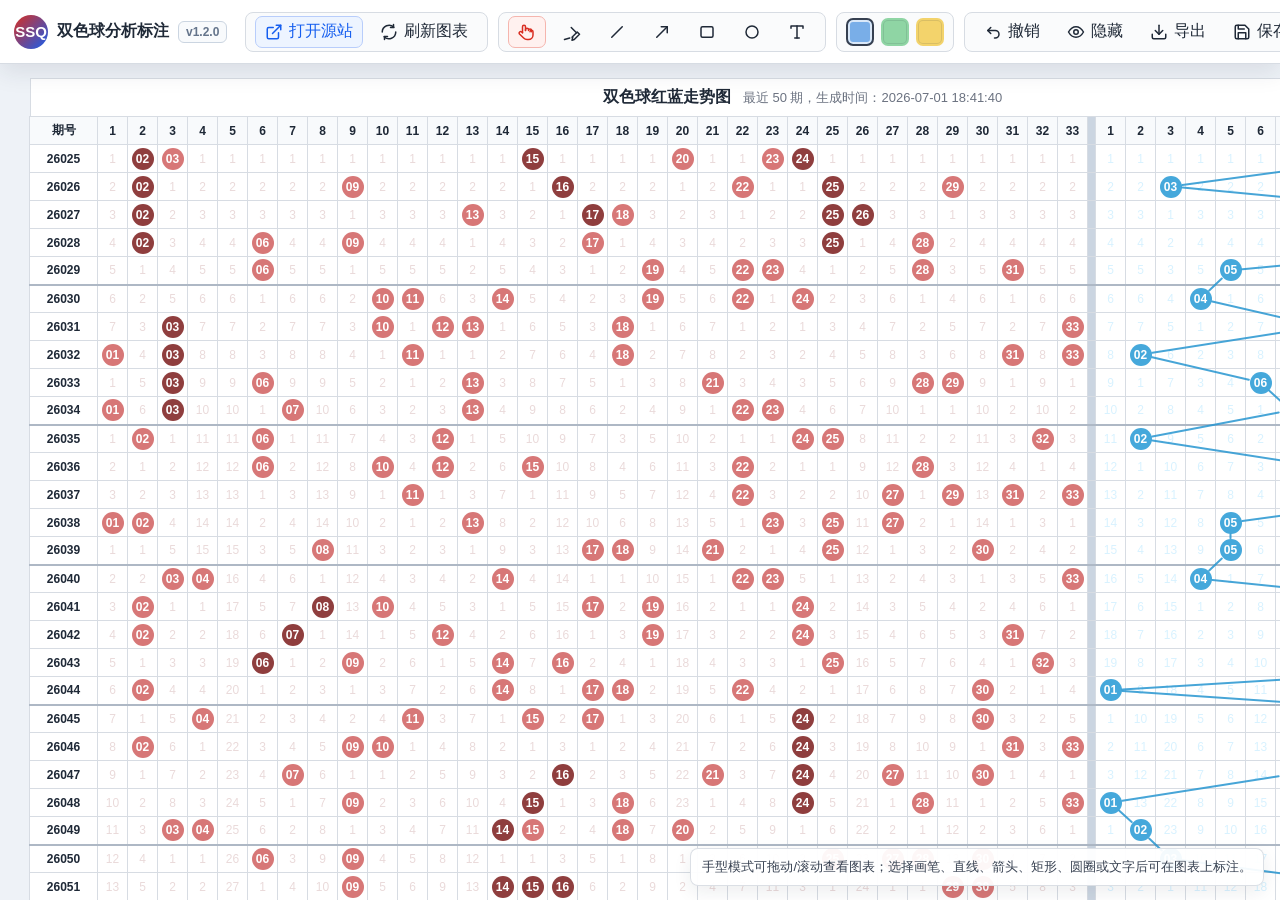
==== app/index.html @ daf2bec1 "fix: improve scrolling in windowed layout" ====
<!doctype html>
<html lang="zh-CN">
<head>
  <meta charset="utf-8">
  <meta name="viewport" content="width=device-width, initial-scale=1">
  <title>双色球分析标注 正式版 v1.2.0</title>
  <style>
    :root {
      --bg: #f5f6f8;
      --panel: #ffffff;
      --text: #1f2937;
      --muted: #6b7280;
      --line: #d7dce3;
      --active: #d92d20;
      --active-soft: #fff1ef;
      --blue: #155eef;
      --blue-soft: #edf4ff;
      --red-ball: #d77777;
      --blue-ball: #45a8db;
      --grid: #d7dce3;
      font-family: "Microsoft YaHei", "PingFang SC", Arial, sans-serif;
    }
    * { box-sizing: border-box; }
    html, body { height: 100%; margin: 0; background: var(--bg); color: var(--text); }
    body { overflow: hidden; }
    button, input { font: inherit; }
    .app { display: grid; grid-template-rows: auto 1fr; width: 100vw; height: 100%; min-width: 0; overflow: hidden; }
    .toolbar {
      display: flex; align-items: center; gap: 10px; min-height: 64px; padding: 10px 14px; overflow-x: auto; overflow-y: hidden;
      background: var(--panel); border-bottom: 1px solid var(--line); box-shadow: 0 8px 24px rgba(31,41,55,.1); z-index: 5;
    }
    .brand { display: flex; align-items: center; gap: 9px; margin-right: 8px; white-space: nowrap; font-weight: 700; }
    .brand-mark { display: inline-grid; place-items: center; width: 34px; height: 34px; color: #fff; background: linear-gradient(135deg,#d92d20,#155eef); border-radius: 50%; font-size: 15px; }
    .version-badge { display: inline-grid; place-items: center; height: 22px; padding: 0 7px; border: 1px solid #cbd5e1; border-radius: 6px; color: #64748b; background: #f8fafc; font-size: 12px; font-weight: 700; }
    .group { display: flex; align-items: center; gap: 7px; height: 40px; padding: 0 9px; border: 1px solid var(--line); border-radius: 8px; background: #fafbfc; }
    .tool-button, .action-button { display: inline-grid; grid-auto-flow: column; align-items: center; justify-content: center; gap: 6px; min-width: 38px; height: 32px; padding: 0 9px; border: 1px solid transparent; border-radius: 7px; background: transparent; color: var(--text); cursor: pointer; white-space: nowrap; text-decoration: none; }
    .tool-button:hover, .action-button:hover { border-color: #c5ccd6; background: #fff; }
    .tool-button.active { border-color: #f5b5ae; color: var(--active); background: var(--active-soft); }
    .primary-link { border-color: #b8cdfb; color: var(--blue); background: var(--blue-soft); }
    .icon { width: 18px; height: 18px; fill: none; stroke: currentColor; stroke-width: 2; stroke-linecap: round; stroke-linejoin: round; }
    .swatch-button { width: 28px; height: 28px; border: 2px solid transparent; border-radius: 7px; background: var(--swatch); cursor: pointer; box-shadow: inset 0 0 0 1px rgba(31,41,55,.12); }
    .swatch-button:hover { border-color: #c5ccd6; }
    .swatch-button.active { border-color: #374151; box-shadow: inset 0 0 0 2px rgba(255,255,255,.72); }

    .status { min-width: 150px; margin-left: auto; color: var(--muted); font-size: 13px; text-align: right; white-space: nowrap; }
    .latest-panel { display: flex; align-items: center; gap: 8px; min-width: 420px; height: 40px; padding: 0 10px; border: 1px solid var(--line); border-radius: 8px; background: #fff; white-space: nowrap; }
    .latest-label { color: var(--muted); font-size: 13px; }
    .issue { font-weight: 700; font-variant-numeric: tabular-nums; }
    .balls { display: inline-flex; align-items: center; gap: 4px; }
    .ball { display: inline-grid; place-items: center; width: 24px; height: 24px; border-radius: 50%; color: #fff; font-size: 12px; font-weight: 700; font-variant-numeric: tabular-nums; }
    .ball.red { background: var(--red-ball); }
    .ball.blue { background: var(--blue-ball); }
    .refresh-latest { width: 28px; height: 28px; padding: 0; }
    .workspace { position: relative; min-width: 0; min-height: 0; overflow: auto; background: #eef2f7; scrollbar-gutter: stable both-edges; }
    .chart-surface { position: relative; width: max-content; min-width: 100%; min-height: 100%; padding: 14px 14px 48vh; cursor: default; display: flex; flex-direction: column; align-items: center; user-select: none; }
    .chart-title { display: flex; align-items: center; justify-content: center; gap: 12px; height: 38px; width: 100%; max-width: 1546px; padding: 0 8px; background: #fff; border: 1px solid var(--grid); border-bottom: 0; font-weight: 700; }
    .chart-meta { color: var(--muted); font-size: 13px; font-weight: 400; }
    .chart-table { position: relative; z-index: 1; border-collapse: collapse; background: #fff; font-size: 12px; color: #1f2937; table-layout: fixed; margin: 0 auto; user-select: none; }
    .chart-table th, .chart-table td { width: 30px; min-width: 30px; height: 28px; border: 1px solid var(--grid); text-align: center; vertical-align: middle; font-variant-numeric: tabular-nums; }
    .chart-table th.issue-col, .chart-table td.issue-col { width: 68px; min-width: 68px; position: sticky; left: 14px; z-index: 2; background: #fff; font-weight: 700; }
    .chart-table thead th { position: sticky; top: 0; z-index: 3; background: #f8fafc; font-weight: 700; }
    .chart-table thead th.issue-col { z-index: 4; background: #f8fafc; }
    .sep { width: 8px !important; min-width: 8px !important; background: #cbd5e1 !important; padding: 0; }
    .miss { color: #eadada; }
    .chart-table tbody td:nth-child(n+36) .miss, .chart-table tbody td:nth-child(n+36) { color: #d8f2ff; }
    .hit { position: relative; z-index: 3; display: inline-grid; place-items: center; width: 22px; height: 22px; border-radius: 50%; color: #fff; font-weight: 700; border: 0; box-shadow: none; }
    .hit.red { background: var(--red-ball); }
    .hit.blue { background: var(--blue-ball); }
    .hit.red.hot-red { background: #8f3e3e; }
    .five-sep td { border-bottom: 2px solid #aeb8c5; }
    #chartHost { position: relative; }
    .trend-layer { position: absolute; left: 0; top: 0; z-index: 2; pointer-events: none; overflow: visible; }
    .trend-layer line { stroke: #2997d1; stroke-width: 2; stroke-linecap: round; opacity: .86; }
    .latest-row td { background: #fffdf2; }
    .latest-row td.issue-col { color: #b42318; background: #fff7ed; }
    .pick-row td { background: #fbfcff; }
    .pick-row td.issue-col { color: #2563eb; background: #eef4ff; }
    .pick-cell { color: #c5ccd6; cursor: pointer; }
    .pick-cell:hover { background: #eef4ff; }
    .pick-cell.pick-selected { color: #fff; }
    .canvas-layer { position: absolute; inset: 0 auto auto 0; width: 1px; height: 1px; touch-action: none; cursor: url("data:image/svg+xml,%3Csvg xmlns='http://www.w3.org/2000/svg' width='16' height='16' viewBox='0 0 16 16'%3E%3Cpath d='M8 3v10M3 8h10' stroke='%23374151' stroke-width='1'/%3E%3C/svg%3E") 8 8, crosshair; z-index: 4; }
    .canvas-layer.hand-mode { cursor: default; }
    .canvas-layer.select-mode { cursor: default; }
    .canvas-layer.hidden-layer { opacity: 0; pointer-events: none; }
    .text-box { position: absolute; z-index: 6; min-width: 120px; max-width: 360px; padding: 7px 9px; border: 1px solid #9ca3af; border-radius: 6px; outline: 2px solid rgba(21,94,239,.18); color: var(--text); background: rgba(255,255,255,.94); box-shadow: 0 6px 18px rgba(31,41,55,.18); resize: both; overflow: auto; }
    .hint { position: fixed; right: 16px; bottom: 14px; z-index: 8; max-width: 620px; padding: 9px 11px; color: #374151; background: rgba(255,255,255,.94); border: 1px solid rgba(215,220,227,.9); border-radius: 8px; font-size: 13px; box-shadow: 0 6px 18px rgba(31,41,55,.08); }
    .hidden-input { display: none; }
    @media (max-width: 1000px) { .status { margin-left: 0; text-align: left; } }
  </style>
</head>
<body>
  <main class="app">
    <section class="toolbar" aria-label="标注工具栏">
      <div class="brand"><span class="brand-mark">SSQ</span><span>双色球分析标注</span><span class="version-badge" id="versionBadge">v1.2.0</span></div>
      <div class="group" role="group" aria-label="图表来源">
        <a class="action-button primary-link" href="https://datachart.500.com/ssq/" target="_blank" rel="noopener" title="打开500彩票网双色球图表"><svg class="icon" viewBox="0 0 24 24"><path d="M18 13v6a2 2 0 0 1-2 2H5a2 2 0 0 1-2-2V8a2 2 0 0 1 2-2h6"></path><path d="M15 3h6v6"></path><path d="M10 14L21 3"></path></svg>打开源站</a>
        <button class="action-button" type="button" id="refreshChartButton" title="重新载入本地图表数据"><svg class="icon" viewBox="0 0 24 24"><path d="M21 12a9 9 0 0 1-15.5 6.2"></path><path d="M3 12A9 9 0 0 1 18.5 5.8"></path><path d="M18 2v4h-4"></path><path d="M6 22v-4h4"></path></svg>刷新图表</button>
      </div>
      <div class="group" role="group" aria-label="绘图工具">
        <button class="tool-button active" type="button" data-tool="hand" title="手型选择"><svg class="icon" viewBox="0 0 24 24"><path d="M18 11.5V10a2 2 0 0 0-4 0V9a2 2 0 0 0-4 0v1"></path><path d="M10 10V5a2 2 0 0 0-4 0v8"></path><path d="M6 13l-1.2-1.2a2 2 0 0 0-2.8 2.8l5.5 5.5A6.5 6.5 0 0 0 12.1 22H14a6 6 0 0 0 6-6v-4.5a2 2 0 0 0-4 0"></path></svg></button>
        <button class="tool-button" type="button" data-tool="pen" title="自由画线"><svg class="icon" viewBox="0 0 24 24"><path d="M12 19l7-7 3 3-7 7-3 1 1-4z"></path><path d="M18 13l-7-7"></path><path d="M2 22l7-2"></path></svg></button>
        <button class="tool-button" type="button" data-tool="line" title="直线"><svg class="icon" viewBox="0 0 24 24"><path d="M5 19L19 5"></path></svg></button>
        <button class="tool-button" type="button" data-tool="arrow" title="箭头"><svg class="icon" viewBox="0 0 24 24"><path d="M5 19L19 5"></path><path d="M11 5h8v8"></path></svg></button>
        <button class="tool-button" type="button" data-tool="rect" title="矩形"><svg class="icon" viewBox="0 0 24 24"><rect x="4" y="5" width="16" height="14" rx="2"></rect></svg></button>
        <button class="tool-button" type="button" data-tool="ellipse" title="圆圈"><svg class="icon" viewBox="0 0 24 24"><circle cx="12" cy="12" r="8"></circle></svg></button>
        <button class="tool-button" type="button" data-tool="text" title="文字"><svg class="icon" viewBox="0 0 24 24"><path d="M4 7V4h16v3"></path><path d="M9 20h6"></path><path d="M12 4v16"></path></svg></button>
      </div>
      <div class="group" role="group" aria-label="标注颜色">
        <button class="swatch-button active" type="button" data-color="#79aee8" style="--swatch:#79aee8" title="马卡龙蓝"></button>
        <button class="swatch-button" type="button" data-color="#8fd5a4" style="--swatch:#8fd5a4" title="马卡龙绿"></button>
        <button class="swatch-button" type="button" data-color="#f3d36b" style="--swatch:#f3d36b" title="马卡龙黄"></button>
      </div>
      <div class="group" role="group" aria-label="操作">
        <button class="action-button" type="button" id="undoButton" title="撤销"><svg class="icon" viewBox="0 0 24 24"><path d="M9 14l-4-4 4-4"></path><path d="M5 10h10a5 5 0 0 1 0 10h-1"></path></svg>撤销</button>
        <button class="action-button" type="button" id="toggleButton" title="隐藏或显示标注"><svg class="icon" viewBox="0 0 24 24"><path d="M2 12s4-7 10-7 10 7 10 7-4 7-10 7S2 12 2 12z"></path><circle cx="12" cy="12" r="3"></circle></svg><span id="toggleText">隐藏</span></button>
        <button class="action-button" type="button" id="exportButton" title="导出图表和标注PNG"><svg class="icon" viewBox="0 0 24 24"><path d="M21 15v4a2 2 0 0 1-2 2H5a2 2 0 0 1-2-2v-4"></path><path d="M7 10l5 5 5-5"></path><path d="M12 15V3"></path></svg>导出</button>
        <button class="action-button" type="button" id="saveRecordButton" title="保存标注记录文件到移动硬盘"><svg class="icon" viewBox="0 0 24 24"><path d="M19 21H5a2 2 0 0 1-2-2V5a2 2 0 0 1 2-2h11l5 5v11a2 2 0 0 1-2 2z"></path><path d="M17 21v-8H7v8"></path><path d="M7 3v5h8"></path></svg>保存记录</button>
        <button class="action-button" type="button" id="loadRecordButton" title="从记录文件恢复标注"><svg class="icon" viewBox="0 0 24 24"><path d="M21 15v4a2 2 0 0 1-2 2H5a2 2 0 0 1-2-2v-4"></path><path d="M17 8l-5-5-5 5"></path><path d="M12 3v12"></path></svg>导入记录</button>
        <button class="action-button" type="button" id="clearButton" title="清空所有标注"><svg class="icon" viewBox="0 0 24 24"><path d="M3 6h18"></path><path d="M8 6V4h8v2"></path><path d="M19 6l-1 14H6L5 6"></path><path d="M10 11v5"></path><path d="M14 11v5"></path></svg>清空</button>
      </div>
      <div class="latest-panel"><span class="latest-label">最新</span><span class="issue" id="latestIssue">加载中</span><span class="balls" id="latestBalls"></span><button class="action-button refresh-latest" type="button" id="refreshLatestButton" title="刷新顶部最新开奖"><svg class="icon" viewBox="0 0 24 24"><path d="M21 12a9 9 0 0 1-15.5 6.2"></path><path d="M3 12A9 9 0 0 1 18.5 5.8"></path><path d="M18 2v4h-4"></path><path d="M6 22v-4h4"></path></svg></button></div>
      <div class="status" id="statusText">自动保存已开启</div>
    </section>
    <section class="workspace" id="workspace">
      <div class="chart-surface" id="chartSurface">
        <div class="chart-title">双色球红蓝走势图 <span class="chart-meta" id="chartMeta"></span></div>
        <div id="chartHost"></div>
        <canvas class="canvas-layer hand-mode" id="drawCanvas" aria-label="标注绘图层"></canvas>
        <input class="hidden-input" id="recordInput" type="file" accept="application/json,.json">
      </div>
      <div class="hint" id="hintText">手型模式可拖动/滚动查看图表；选择画笔、直线、箭头、矩形、圆圈或文字后可在图表上标注。</div>
    </section>
  </main>
  <script src="../data/latest-ssq.js"></script>
  <script src="../data/chart-data.js"></script>
  <script>
    (() => {
      const APP_VERSION = "v1.2.0";
      const STORAGE_SCHEMA_VERSION = 7;
      const STORAGE_KEY = "ssq-analysis-portable-record";
      const OLD_KEYS = ["ssq-analysis-annotations-v1", "ssq-analysis-annotations-v5", "ssq-analysis-annotations-v4", "ssq-analysis-annotations-v3", "ssq-analysis-annotations-v2"];
      const MARKER_STYLE = Object.freeze({ width: 3, defaultColor: "#79aee8" });
      const REFRESH_ENDPOINT = "/api/refresh";
      const RECORD_ENDPOINT = "/api/records";
      const RECORD_FILE_NAME = "ssq-analysis-records.json";
      const workspace = document.getElementById("workspace");
      const chartSurface = document.getElementById("chartSurface");
      const chartHost = document.getElementById("chartHost");
      const chartMeta = document.getElementById("chartMeta");
      const canvas = document.getElementById("drawCanvas");
      const ctx = canvas.getContext("2d");
      const swatchButtons = Array.from(document.querySelectorAll(".swatch-button"));
      const versionBadge = document.getElementById("versionBadge");
      const statusText = document.getElementById("statusText");
      const toggleButton = document.getElementById("toggleButton");
      const toggleText = document.getElementById("toggleText");
      const clearButton = document.getElementById("clearButton");
      const undoButton = document.getElementById("undoButton");
      const exportButton = document.getElementById("exportButton");
      const refreshChartButton = document.getElementById("refreshChartButton");
      const latestIssue = document.getElementById("latestIssue");
      const latestBalls = document.getElementById("latestBalls");
      const refreshLatestButton = document.getElementById("refreshLatestButton");
      const toolButtons = Array.from(document.querySelectorAll(".tool-button"));
      let actions = [];
      let picks = { 1: { red: [], blue: [] }, 2: { red: [], blue: [] }, 3: { red: [], blue: [] } };
      let currentTool = "hand";
      let isDrawing = false;
      let startPoint = null;
      let currentPath = null;
      let previewPoint = null;
      let resizeTimer = 0;
      let saveTimer = 0;
      let annotationsVisible = true;
      let loadedCoordinateSpace = "chartHost";
      let loadedChartIssues = null;
      let selectedIndex = -1;
      let editMode = null;
      let editStartPoint = null;
      let editOriginalAction = null;
      let editOriginalBounds = null;
      let editHasMoved = false;
      let redMiss = Array(34).fill(0);
      let blueMiss = Array(17).fill(0);
      let strokeColor = swatchButtons.find((button) => button.classList.contains("active"))?.dataset.color || MARKER_STYLE.defaultColor;
      const getStyle = () => ({ color: strokeColor, width: MARKER_STYLE.width });
      const setStatus = (text) => { statusText.textContent = text; clearTimeout(statusText._timer); statusText._timer = setTimeout(() => { statusText.textContent = "自动保存已开启"; }, 1800); };
      const ballHtml = (number, color) => `<span class="ball ${color}">${String(number).padStart(2, "0")}</span>`;
      const currentChartIssues = () => (window.SSQ_CHART_DATA?.rows || []).map((row) => String(row.issue));
      const buildHotRedMap = (rows) => {
        const redRows = rows.map((row) => new Set(row.red.map(Number)));
        const hot = new Set();
        const markRun = (run) => { if (run.length >= 3) run.forEach(([rowIndex, number]) => hot.add(`${rowIndex}:${number}`)); };
        redRows.forEach((redSet, rowIndex) => {
          let run = [];
          for (let number = 1; number <= 33; number += 1) {
            if (redSet.has(number)) run.push([rowIndex, number]);
            else { markRun(run); run = []; }
          }
          markRun(run);
        });
        for (const step of [0, 1, -1]) {
          for (let rowIndex = 0; rowIndex < redRows.length; rowIndex += 1) {
            for (let number = 1; number <= 33; number += 1) {
              if (!redRows[rowIndex].has(number)) continue;
              const prevRow = rowIndex - 1;
              const prevNumber = number - step;
              if (prevRow >= 0 && prevNumber >= 1 && prevNumber <= 33 && redRows[prevRow].has(prevNumber)) continue;
              const run = [];
              let nextRow = rowIndex;
              let nextNumber = number;
              while (nextRow < redRows.length && nextNumber >= 1 && nextNumber <= 33 && redRows[nextRow].has(nextNumber)) {
                run.push([nextRow, nextNumber]);
                nextRow += 1;
                nextNumber += step;
              }
              markRun(run);
            }
          }
        }
        return hot;
      };

      const normalizeOfficialData = (items) => {
        const rows = [...items].sort((a, b) => Number(a.code) - Number(b.code)).map((item) => ({
          issue: String(item.code).slice(2),
          red: String(item.red || "").split(",").filter(Boolean).map(Number),
          blue: Number(item.blue)
        }));
        const latest = items[0];
        return {
          chart: {
            generatedAt: new Date().toLocaleString("zh-CN", { hour12: false }),
            source: "500彩票网",
            rows
          },
          latest: latest ? {
            issue: latest.code,
            date: latest.date,
            red: String(latest.red || "").split(",").filter(Boolean),
            blue: latest.blue ? [latest.blue] : [],
            source: "500彩票网",
            updatedAt: new Date().toLocaleString("zh-CN", { hour12: false })
          } : null
        };
      };
      const applyLotteryData = (payload) => {
        const previousIssueLayout = captureIssueLayout();
        if (payload?.chart?.rows?.length) window.SSQ_CHART_DATA = payload.chart;
        if (payload?.latest) window.SSQ_LATEST = payload.latest;
        renderChart();
        syncAnnotationsToIssueLayout(previousIssueLayout);
        resizeCanvas();
        drawAll();
      };
      const refreshLotteryData = async () => {
        const isLocalServer = location.protocol.startsWith("http") && /^(127\.0\.0\.1|localhost)$/i.test(location.hostname);
        if (!isLocalServer) {
          setStatus("请用打开双色球分析.cmd打开后再刷新数据");
          alert("浏览器安全限制不允许 file:// 页面直接刷新官方数据。请双击打开双色球分析.cmd启动本地刷新服务后，再点刷新图表。");
          return false;
        }
        setStatus("正在刷新500彩票网数据...");
        const response = await fetch(`${REFRESH_ENDPOINT}?t=${Date.now()}`, { cache: "no-store" });
        if (!response.ok) throw new Error(`刷新失败：HTTP ${response.status}`);
        const payload = await response.json();
        applyLotteryData(payload);
        setStatus(`已更新至 ${window.SSQ_LATEST?.issue || "最新"} 期`);
        return true;
      };
      const showLatest = () => {
        const latest = window.SSQ_LATEST || {};
        const rowLatest = window.SSQ_CHART_DATA?.rows?.at(-1);
        const issue = latest.issue || (rowLatest ? `20${rowLatest.issue}` : "暂无数据");
        const red = latest.red || rowLatest?.red || [];
        const blue = latest.blue || (rowLatest ? [rowLatest.blue] : []);
        latestIssue.textContent = `${issue}期`;
        latestBalls.innerHTML = red.map((n) => ballHtml(n, "red")).join("") + blue.map((n) => ballHtml(n, "blue")).join("");
      };
      const drawBlueTrendLines = () => {
        chartHost.querySelector(".trend-layer")?.remove();
        const hits = Array.from(chartHost.querySelectorAll(".trend-blue"));
        if (hits.length < 2) return;
        const hostRect = chartHost.getBoundingClientRect();
        const points = hits.map((hit) => {
          const rect = hit.getBoundingClientRect();
          return { x: rect.left - hostRect.left + rect.width / 2, y: rect.top - hostRect.top + rect.height / 2 };
        });
        const svg = document.createElementNS("http://www.w3.org/2000/svg", "svg");
        svg.classList.add("trend-layer");
        svg.setAttribute("width", chartHost.scrollWidth);
        svg.setAttribute("height", chartHost.scrollHeight);
        svg.setAttribute("viewBox", `0 0 ${chartHost.scrollWidth} ${chartHost.scrollHeight}`);
        const ballRadius = 12;
        for (let index = 1; index < points.length; index += 1) {
          const a = points[index - 1];
          const b = points[index];
          const dx = b.x - a.x;
          const dy = b.y - a.y;
          const length = Math.hypot(dx, dy) || 1;
          const ux = dx / length;
          const uy = dy / length;
          const line = document.createElementNS("http://www.w3.org/2000/svg", "line");
          line.setAttribute("x1", a.x + ux * ballRadius);
          line.setAttribute("y1", a.y + uy * ballRadius);
          line.setAttribute("x2", b.x - ux * ballRadius);
          line.setAttribute("y2", b.y - uy * ballRadius);
          svg.appendChild(line);
        }
        chartHost.appendChild(svg);
      };

      const captureIssueLayout = () => {
        const hostRect = chartHost.getBoundingClientRect();
        const rows = Array.from(chartHost.querySelectorAll(".chart-table tbody tr")).filter((row) => /^\d+$/.test(row.querySelector(".issue-col")?.textContent?.trim() || ""));
        const positions = new Map();
        let top = Infinity;
        let bottom = -Infinity;
        rows.forEach((row) => {
          const issue = row.querySelector(".issue-col").textContent.trim();
          const rect = row.getBoundingClientRect();
          const rowTop = rect.top - hostRect.top;
          const rowBottom = rect.bottom - hostRect.top;
          positions.set(issue, rowTop + rect.height / 2);
          top = Math.min(top, rowTop);
          bottom = Math.max(bottom, rowBottom);
        });
        return { positions, top, bottom };
      };
      const actionTouchesIssueArea = (action, layout) => {
        const bounds = actionBounds(action);
        if (!bounds || !Number.isFinite(layout.top) || !Number.isFinite(layout.bottom)) return false;
        return bounds.y <= layout.bottom + 2 && bounds.y + bounds.h >= layout.top - 2;
      };
      const syncAnnotationsToIssueLayout = (previousLayout) => {
        if (!previousLayout?.positions?.size || !actions.length) return;
        const nextLayout = captureIssueLayout();
        const deltas = [];
        previousLayout.positions.forEach((oldY, issue) => {
          if (nextLayout.positions.has(issue)) deltas.push(nextLayout.positions.get(issue) - oldY);
        });
        if (deltas.length < 3) return;
        deltas.sort((a, b) => a - b);
        const deltaY = deltas[Math.floor(deltas.length / 2)];
        if (Math.abs(deltaY) < 0.5) return;
        actions.forEach((action) => {
          if (actionTouchesIssueArea(action, previousLayout)) moveAction(action, 0, deltaY);
        });
        scheduleSave();
      };
      const layoutFromIssueList = (issues) => {
        const nextLayout = captureIssueLayout();
        if (!Array.isArray(issues) || !issues.length || !nextLayout.positions.size) return null;
        const rowHeight = (nextLayout.bottom - nextLayout.top) / nextLayout.positions.size;
        if (!Number.isFinite(rowHeight) || rowHeight <= 0) return null;
        const positions = new Map();
        issues.map(String).forEach((issue, index) => positions.set(issue, nextLayout.top + rowHeight * (index + 0.5)));
        return { positions, top: nextLayout.top, bottom: nextLayout.top + rowHeight * issues.length };
      };
      const syncLoadedAnnotationsToCurrentChart = () => {
        if (!loadedChartIssues?.length) return;
        syncAnnotationsToIssueLayout(layoutFromIssueList(loadedChartIssues));
        loadedChartIssues = currentChartIssues();
      };
      const renderChart = () => {
        const rows = window.SSQ_CHART_DATA?.rows || [];
        if (!rows.length) { chartHost.innerHTML = '<div style="padding:24px;background:#fff;border:1px solid #d7dce3">未找到本地图表数据，请运行“打开双色球分析.cmd”刷新。</div>'; return; }
        redMiss = Array(34).fill(0); blueMiss = Array(17).fill(0);
        const hotRedMap = buildHotRedMap(rows);
        chartMeta.textContent = `最近 ${rows.length} 期，生成时间：${window.SSQ_CHART_DATA.generatedAt || "未知"}`;
        let html = '<table class="chart-table"><thead><tr><th class="issue-col">期号</th>';
        for (let n = 1; n <= 33; n++) html += `<th>${n}</th>`;
        html += '<th class="sep"></th>';
        for (let n = 1; n <= 16; n++) html += `<th>${n}</th>`;
        html += '</tr></thead><tbody>';
        rows.forEach((row, index) => {
          const redSet = new Set(row.red.map(Number));
          const blueNumber = Number(row.blue);
          const rowClasses = [index === rows.length - 1 ? "latest-row" : "", (index + 1) % 5 === 0 ? "five-sep" : ""].filter(Boolean).join(" ");
          html += `<tr class="${rowClasses}"><td class="issue-col">${row.issue}</td>`;
          for (let n = 1; n <= 33; n++) {
            if (redSet.has(n)) { redMiss[n] = 0; html += `<td><span class="hit red ${hotRedMap.has(`${index}:${n}`) ? 'hot-red' : ''}">${String(n).padStart(2, "0")}</span></td>`; }
            else { redMiss[n] += 1; html += `<td class="miss">${redMiss[n]}</td>`; }
          }
          html += '<td class="sep"></td>';
          for (let n = 1; n <= 16; n++) {
            if (blueNumber === n) { blueMiss[n] = 0; html += `<td><span class="hit blue trend-blue">${String(n).padStart(2, "0")}</span></td>`; }
            else { blueMiss[n] += 1; html += `<td class="miss">${blueMiss[n]}</td>`; }
          }
          html += '</tr>';
        });
                for (let line = 1; line <= 3; line++) {
          html += `<tr class="pick-row"><td class="issue-col">预选${line}</td>`;
          for (let n = 1; n <= 33; n++) {
            const selected = picks[line].red.includes(n);
            html += `<td class="pick-cell ${selected ? 'pick-selected' : ''}" data-pick-line="${line}" data-pick-color="red" data-pick-number="${n}">${selected ? `<span class="hit red">${String(n).padStart(2, "0")}</span>` : n}</td>`;
          }
          html += '<td class="sep"></td>';
          for (let n = 1; n <= 16; n++) {
            const selected = picks[line].blue.includes(n);
            html += `<td class="pick-cell ${selected ? 'pick-selected' : ''}" data-pick-line="${line}" data-pick-color="blue" data-pick-number="${n}">${selected ? `<span class="hit blue">${String(n).padStart(2, "0")}</span>` : n}</td>`;
          }
          html += '</tr>';
        }
        html += '</tbody></table>';
        chartHost.innerHTML = html;
        showLatest();
        setTimeout(() => { resizeCanvas(); drawBlueTrendLines(); }, 60);
      };
      const chartOffset = () => { const surfaceRect = chartSurface.getBoundingClientRect(); const hostRect = chartHost.getBoundingClientRect(); return { x: hostRect.left - surfaceRect.left, y: hostRect.top - surfaceRect.top }; };
      const getPoint = (event) => { const rect = chartHost.getBoundingClientRect(); return { x: event.clientX - rect.left, y: event.clientY - rect.top }; };
      const toSurfacePoint = (point) => { const offset = chartOffset(); return { x: point.x + offset.x, y: point.y + offset.y }; };
      const resizeCanvas = () => {
        const offset = chartOffset();
        const rect = chartHost.getBoundingClientRect();
        const width = Math.max(chartHost.scrollWidth, rect.width);
        const height = Math.max(chartHost.scrollHeight, rect.height);
        const ratio = window.devicePixelRatio || 1;
        canvas.style.left = `${offset.x}px`;
        canvas.style.top = `${offset.y}px`;
        canvas.style.width = `${width}px`;
        canvas.style.height = `${height}px`;
        canvas.width = Math.max(1, Math.floor(width * ratio));
        canvas.height = Math.max(1, Math.floor(height * ratio));
        ctx.setTransform(ratio, 0, 0, ratio, 0, 0);
        drawAll();
      };
      const scheduleResize = () => { cancelAnimationFrame(resizeTimer); resizeTimer = requestAnimationFrame(() => { resizeCanvas(); drawBlueTrendLines(); }); };
      const cloneAction = (action) => JSON.parse(JSON.stringify(action));
      const normalizeBounds = (bounds) => ({ x: Math.min(bounds.x, bounds.x + bounds.w), y: Math.min(bounds.y, bounds.y + bounds.h), w: Math.abs(bounds.w), h: Math.abs(bounds.h) });
      const pointsBounds = (points) => {
        const xs = points.map((point) => point.x);
        const ys = points.map((point) => point.y);
        return { x: Math.min(...xs), y: Math.min(...ys), w: Math.max(...xs) - Math.min(...xs), h: Math.max(...ys) - Math.min(...ys) };
      };
      const actionBounds = (action) => {
        if (!action) return null;
        if (action.type === "pen") return pointsBounds(action.points || []);
        if (action.type === "line" || action.type === "arrow" || action.type === "rect" || action.type === "ellipse") return normalizeBounds({ x: action.start.x, y: action.start.y, w: action.end.x - action.start.x, h: action.end.y - action.start.y });
        if (action.type === "text") {
          const fontSize = Math.max(14, action.width * 4);
          const lines = String(action.text || "").split("\n");
          const maxChars = Math.max(1, ...lines.map((line) => line.length));
          return { x: action.x, y: action.y, w: Math.max(80, maxChars * fontSize * 0.62), h: Math.max(24, lines.length * Math.max(18, action.width * 5)) };
        }
        return null;
      };
      const moveAction = (action, dx, dy) => {
        if (action.type === "pen") action.points.forEach((point) => { point.x += dx; point.y += dy; });
        if (action.start) { action.start.x += dx; action.start.y += dy; }
        if (action.end) { action.end.x += dx; action.end.y += dy; }
        if (action.type === "text") { action.x += dx; action.y += dy; }
      };
      const scalePoint = (point, from, to) => ({
        x: to.x + ((point.x - from.x) / Math.max(1, from.w)) * Math.max(1, to.w),
        y: to.y + ((point.y - from.y) / Math.max(1, from.h)) * Math.max(1, to.h)
      });
      const scaleAction = (action, fromBounds, toBounds) => {
        const from = normalizeBounds(fromBounds);
        const to = normalizeBounds(toBounds);
        if (action.type === "pen") action.points = action.points.map((point) => scalePoint(point, from, to));
        if (action.start) action.start = scalePoint(action.start, from, to);
        if (action.end) action.end = scalePoint(action.end, from, to);
        if (action.type === "text") {
          const next = scalePoint({ x: action.x, y: action.y }, from, to);
          action.x = next.x; action.y = next.y;
          action.width = Math.max(1, action.width * Math.max(to.w / Math.max(1, from.w), to.h / Math.max(1, from.h)));
        }
      };
      const pointInBounds = (point, bounds, pad = 6) => point.x >= bounds.x - pad && point.x <= bounds.x + bounds.w + pad && point.y >= bounds.y - pad && point.y <= bounds.y + bounds.h + pad;
      const hitActionIndex = (point) => {
        for (let index = actions.length - 1; index >= 0; index -= 1) {
          const bounds = actionBounds(actions[index]);
          if (bounds && pointInBounds(point, bounds, 8)) return index;
        }
        return -1;
      };
      const selectionHandle = (point, bounds) => {
        const size = 8;
        const handles = {
          nw: { x: bounds.x, y: bounds.y },
          ne: { x: bounds.x + bounds.w, y: bounds.y },
          sw: { x: bounds.x, y: bounds.y + bounds.h },
          se: { x: bounds.x + bounds.w, y: bounds.y + bounds.h }
        };
        for (const [name, handle] of Object.entries(handles)) {
          if (Math.abs(point.x - handle.x) <= size && Math.abs(point.y - handle.y) <= size) return name;
        }
        return null;
      };
      const boundsFromHandle = (bounds, handle, point) => {
        const next = { ...bounds };
        if (handle.includes("n")) { next.h = bounds.y + bounds.h - point.y; next.y = point.y; }
        if (handle.includes("s")) next.h = point.y - bounds.y;
        if (handle.includes("w")) { next.w = bounds.x + bounds.w - point.x; next.x = point.x; }
        if (handle.includes("e")) next.w = point.x - bounds.x;
        return normalizeBounds(next);
      };
      const drawSelection = () => {
        const action = actions[selectedIndex];
        const bounds = actionBounds(action);
        if (!bounds) return;
        ctx.save();
        ctx.setLineDash([6, 4]);
        ctx.lineWidth = 1.5;
        ctx.strokeStyle = "#155eef";
        ctx.strokeRect(bounds.x, bounds.y, Math.max(1, bounds.w), Math.max(1, bounds.h));
        ctx.setLineDash([]);
        ctx.fillStyle = "#ffffff";
        ctx.strokeStyle = "#155eef";
        [[bounds.x, bounds.y], [bounds.x + bounds.w, bounds.y], [bounds.x, bounds.y + bounds.h], [bounds.x + bounds.w, bounds.y + bounds.h]].forEach(([x, y]) => {
          ctx.beginPath(); ctx.rect(x - 4, y - 4, 8, 8); ctx.fill(); ctx.stroke();
        });
        ctx.restore();
      };
      const drawLine = (context, start, end) => { context.beginPath(); context.moveTo(start.x, start.y); context.lineTo(end.x, end.y); context.stroke(); };
      const drawArrowHead = (context, start, end, width) => { const angle = Math.atan2(end.y - start.y, end.x - start.x); const size = Math.max(12, width * 4); context.beginPath(); context.moveTo(end.x, end.y); context.lineTo(end.x - size * Math.cos(angle - Math.PI / 6), end.y - size * Math.sin(angle - Math.PI / 6)); context.lineTo(end.x - size * Math.cos(angle + Math.PI / 6), end.y - size * Math.sin(angle + Math.PI / 6)); context.closePath(); context.fill(); };
      const snapLinePoint = (start, point) => {
        const dx = point.x - start.x;
        const dy = point.y - start.y;
        const length = Math.hypot(dx, dy);
        if (!length) return point;
        const angle = Math.atan2(dy, dx);
        const snappedAngle = Math.round(angle / (Math.PI / 4)) * (Math.PI / 4);
        return { x: start.x + Math.cos(snappedAngle) * length, y: start.y + Math.sin(snappedAngle) * length };
      };
      const drawingPoint = (point, event) => (event.shiftKey && (currentTool === "line" || currentTool === "arrow") && startPoint ? snapLinePoint(startPoint, point) : point);
      const rectFromPoints = (start, end) => ({ x: Math.min(start.x, end.x), y: Math.min(start.y, end.y), w: Math.abs(end.x - start.x), h: Math.abs(end.y - start.y) });
      const drawAction = (action, context = ctx) => {
        context.save(); context.lineWidth = action.width; context.strokeStyle = action.color; context.fillStyle = action.color; context.lineCap = "round"; context.lineJoin = "round";
        if (action.type === "pen") { const points = action.points || []; if (points.length === 1) { context.beginPath(); context.arc(points[0].x, points[0].y, action.width / 2, 0, Math.PI * 2); context.fill(); } else if (points.length > 1) { context.beginPath(); context.moveTo(points[0].x, points[0].y); for (let i = 1; i < points.length; i++) context.lineTo(points[i].x, points[i].y); context.stroke(); } }
        if (action.type === "line" || action.type === "arrow") { drawLine(context, action.start, action.end); if (action.type === "arrow") drawArrowHead(context, action.start, action.end, action.width); }
        if (action.type === "rect") { const rect = rectFromPoints(action.start, action.end); context.strokeRect(rect.x, rect.y, rect.w, rect.h); }
        if (action.type === "ellipse") { const rect = rectFromPoints(action.start, action.end); context.beginPath(); context.ellipse(rect.x + rect.w / 2, rect.y + rect.h / 2, Math.abs(rect.w / 2), Math.abs(rect.h / 2), 0, 0, Math.PI * 2); context.stroke(); }
        if (action.type === "text") { context.font = `${Math.max(14, action.width * 4)}px "Microsoft YaHei", Arial, sans-serif`; context.textBaseline = "top"; String(action.text || "").split("\n").forEach((line, i) => context.fillText(line, action.x, action.y + i * Math.max(18, action.width * 5))); }
        context.restore();
      };
      const drawPreview = () => { if (!isDrawing || !startPoint || !previewPoint || currentTool === "pen" || currentTool === "text") return; drawAction({ type: currentTool, start: startPoint, end: previewPoint, ...getStyle() }); };
      const drawAll = () => {
        ctx.clearRect(0, 0, canvas.width, canvas.height);
        actions.forEach((action) => drawAction(action));
        if (currentPath) drawAction(currentPath);
        drawPreview();
        drawSelection();
      };
      const isLocalServer = () => location.protocol.startsWith("http") && /^(127\.0\.0\.1|localhost)$/i.test(location.hostname);
      const buildRecordPayload = () => ({
        appVersion: APP_VERSION,
        version: STORAGE_SCHEMA_VERSION,
        coordinateSpace: "chartHost",
        savedAt: new Date().toISOString(),
        chartIssues: currentChartIssues(),
        actions,
        picks
      });
      const persistPortableRecord = async (payload) => {
        if (!isLocalServer()) return false;
        try {
          const response = await fetch(RECORD_ENDPOINT, {
            method: "POST",
            headers: { "Content-Type": "application/json" },
            body: JSON.stringify(payload)
          });
          return response.ok;
        } catch (error) {
          console.warn("portable record save failed", error);
          return false;
        }
      };
      const save = async () => {
        const payload = buildRecordPayload();
        localStorage.setItem(STORAGE_KEY, JSON.stringify(payload));
        const portableSaved = await persistPortableRecord(payload);
        setStatus(isLocalServer() && !portableSaved ? "已保存到浏览器，移动硬盘记录写入失败" : "已自动保存");
      };
      const scheduleSave = () => { clearTimeout(saveTimer); saveTimer = setTimeout(save, 180); };
      const applyRecordPayload = (payload) => {
        if (Array.isArray(payload.actions)) actions = payload.actions;
        if (payload.picks) picks = { ...picks, ...payload.picks };
        loadedCoordinateSpace = payload.coordinateSpace || "surface";
        loadedChartIssues = Array.isArray(payload.chartIssues) ? payload.chartIssues.map(String) : null;
      };
      const parseRecordPayload = (raw) => {
        if (!raw) return null;
        try { return JSON.parse(raw); } catch { return null; }
      };
      const hasRecordContent = (payload) => {
        const hasActions = Array.isArray(payload?.actions) && payload.actions.length > 0;
        const hasPicks = Object.values(payload?.picks || {}).some((group) => ["red", "blue"].some((color) => Array.isArray(group?.[color]) && group[color].length > 0));
        return hasActions || hasPicks;
      };
      const recordTime = (payload) => {
        const time = payload?.savedAt ? Date.parse(payload.savedAt) : 0;
        return Number.isFinite(time) ? time : 0;
      };
      const chooseRecordPayload = (portable, local) => {
        if (hasRecordContent(portable) && !hasRecordContent(local)) return portable;
        if (hasRecordContent(local) && !hasRecordContent(portable)) return local;
        if (portable && local) return recordTime(local) > recordTime(portable) ? local : portable;
        return portable || local || null;
      };
      const readLocalRecordPayload = () => {
        let raw = localStorage.getItem(STORAGE_KEY);
        for (const key of OLD_KEYS) if (!raw) raw = localStorage.getItem(key);
        return parseRecordPayload(raw);
      };
      const fetchPortableRecordPayload = async () => {
        if (!isLocalServer()) return null;
        try {
          const response = await fetch(`${RECORD_ENDPOINT}?t=${Date.now()}`, { cache: "no-store" });
          if (!response.ok) return null;
          return parseRecordPayload(await response.text());
        } catch (error) {
          console.warn("portable record load failed", error);
          return null;
        }
      };
      const load = async () => {
        try {
          const payload = chooseRecordPayload(await fetchPortableRecordPayload(), readLocalRecordPayload());
          if (!payload) return;
          applyRecordPayload(payload);
        } catch (error) {
          console.warn(error);
          actions = [];
        }
      };
      const migrateLoadedCoordinates = () => {
        if (loadedCoordinateSpace === "chartHost") return;
        const offset = chartOffset();
        actions.forEach((action) => moveAction(action, -offset.x, -offset.y));
        loadedCoordinateSpace = "chartHost";
        scheduleSave();
      };
      const undoLastAction = () => { if (!actions.length) return setStatus("没有可撤销的标注"); actions.pop(); drawAll(); scheduleSave(); setStatus("已撤销"); };
      const commitAction = (action) => { actions.push(action); currentPath = null; previewPoint = null; isDrawing = false; drawAll(); scheduleSave(); };
      const beginText = (point) => {
        const box = document.createElement("textarea");
        const style = getStyle();
        const surfacePoint = toSurfacePoint(point);
        let finished = false;
        box.className = "text-box";
        box.placeholder = "输入标注文字";
        box.style.left = `${surfacePoint.x}px`;
        box.style.top = `${surfacePoint.y}px`;
        box.style.color = style.color;
        box.style.fontSize = `${Math.max(14, style.width * 4)}px`;
        chartSurface.appendChild(box);
        box.focus();
        const finish = () => {
          if (finished) return;
          finished = true;
          const text = box.value.trim();
          box.remove();
          if (text) commitAction({ type: "text", x: point.x, y: point.y, text, ...style });
        };
        box.addEventListener("keydown", (event) => {
          if (event.key === "Enter" && (event.ctrlKey || event.metaKey)) { event.preventDefault(); finish(); }
          if (event.key === "Escape") { event.preventDefault(); finished = true; box.remove(); }
        });
        box.addEventListener("blur", finish, { once: true });
      };
      const selectAnnotationAtPoint = (point) => {
        const hitIndex = hitActionIndex(point);
        if (hitIndex < 0) return false;
        selectedIndex = hitIndex;
        editMode = null;
        drawAll();
        setStatus("已选中标注，可拖动移动或拖四角缩放");
        return true;
      };
      const beginEditAtPoint = (point) => {
        const selectedBounds = actionBounds(actions[selectedIndex]);
        if (!selectedBounds) return false;
        const handle = selectionHandle(point, selectedBounds);
        if (handle) {
          editMode = `resize:${handle}`;
          editStartPoint = point;
          editOriginalAction = cloneAction(actions[selectedIndex]);
          editOriginalBounds = selectedBounds;
          editHasMoved = false;
          return true;
        }
        if (!pointInBounds(point, selectedBounds, 8)) return false;
        editMode = "move";
        editStartPoint = point;
        editOriginalAction = cloneAction(actions[selectedIndex]);
        editOriginalBounds = selectedBounds;
        editHasMoved = false;
        return true;
      };
      const onPointerDown = (event) => {
        if (event.detail > 1) { event.preventDefault(); return; }
        const point = getPoint(event);
        if (annotationsVisible && beginEditAtPoint(point)) {
          event.preventDefault();
          canvas.setPointerCapture(event.pointerId);
          return;
        }
        const pickCell = elementBelowCanvas(event)?.closest?.("[data-pick-line]");
        if (pickCell) { togglePickCell(pickCell); return; }
        if (selectedIndex >= 0) {
          selectedIndex = -1;
          editMode = null;
          drawAll();
          setStatus("已取消选中");
          return;
        }
        if (!annotationsVisible || currentTool === "hand") return;
        event.preventDefault();
        canvas.setPointerCapture(event.pointerId);
        if (currentTool === "text") { beginText(point); return; }
        isDrawing = true;
        startPoint = point;
        previewPoint = point;
        if (currentTool === "pen") currentPath = { type: "pen", points: [point], ...getStyle() };
        drawAll();
      };
      const onPointerMove = (event) => {
        if (isDrawing || editMode) event.preventDefault();
        const point = getPoint(event);
        if (editMode && selectedIndex >= 0) {
          const dx = point.x - editStartPoint.x;
          const dy = point.y - editStartPoint.y;
          if (!editHasMoved && Math.hypot(dx, dy) < 4) return;
          editHasMoved = true;
          actions[selectedIndex] = cloneAction(editOriginalAction);
          if (editMode === "move") moveAction(actions[selectedIndex], dx, dy);
          if (editMode.startsWith("resize:")) scaleAction(actions[selectedIndex], editOriginalBounds, boundsFromHandle(editOriginalBounds, editMode.split(":")[1], point));
          drawAll();
          return;
        }
        if (!isDrawing) return;
        previewPoint = drawingPoint(point, event);
        if (currentTool === "pen" && currentPath) currentPath.points.push(point);
        drawAll();
      };
      const onPointerUp = (event) => {
        if (editMode) {
          editMode = null;
          editStartPoint = null;
          editOriginalAction = null;
          editOriginalBounds = null;
          editHasMoved = false;
          scheduleSave();
          return;
        }
        if (!isDrawing) return;
        const point = drawingPoint(getPoint(event), event);
        if (currentTool === "pen" && currentPath) { commitAction(currentPath); return; }
        const dx = Math.abs(point.x - startPoint.x), dy = Math.abs(point.y - startPoint.y);
        if (dx < 3 && dy < 3) { currentPath = null; previewPoint = null; isDrawing = false; drawAll(); return; }
        commitAction({ type: currentTool, start: startPoint, end: point, ...getStyle() });
      };
      const setPickCellDisplay = (cell, selected) => {
        const number = Number(cell.dataset.pickNumber);
        const color = cell.dataset.pickColor;
        cell.classList.toggle("pick-selected", selected);
        cell.innerHTML = selected ? `<span class="hit ${color}">${String(number).padStart(2, "0")}</span>` : number;
      };
      const togglePickCell = (cell) => {
        const line = Number(cell.dataset.pickLine);
        const color = cell.dataset.pickColor;
        const number = Number(cell.dataset.pickNumber);
        const list = picks[line][color];
        const index = list.indexOf(number);
        const selected = index < 0;
        if (selected) list.push(number);
        else list.splice(index, 1);
        list.sort((a, b) => a - b);
        setPickCellDisplay(cell, selected);
        scheduleSave();
        setStatus(`预选${line}已更新`);
      };
      const restoreRecordPayload = (payload) => {
        applyRecordPayload(payload);
        renderChart();
        migrateLoadedCoordinates();
        syncLoadedAnnotationsToCurrentChart();
        resizeCanvas();
        drawAll();
        save();
        setStatus("已导入记录文件");
      };
      const saveRecordFile = async () => {
        const json = JSON.stringify(buildRecordPayload(), null, 2);
        if (window.showSaveFilePicker) {
          try {
            const handle = await window.showSaveFilePicker({
              suggestedName: RECORD_FILE_NAME,
              types: [{ description: "双色球标注记录", accept: { "application/json": [".json"] } }]
            });
            const writable = await handle.createWritable();
            await writable.write(json);
            await writable.close();
            setStatus("记录文件已保存");
            return;
          } catch (error) {
            if (error?.name === "AbortError") return setStatus("已取消保存记录");
            console.warn(error);
          }
        }
        const link = document.createElement("a");
        link.download = RECORD_FILE_NAME;
        link.href = URL.createObjectURL(new Blob([json], { type: "application/json" }));
        link.click();
        URL.revokeObjectURL(link.href);
        setStatus("记录文件已下载");
      };
      const readRecordFile = (file) => {
        if (!file) return;
        const reader = new FileReader();
        reader.addEventListener("load", () => {
          try { restoreRecordPayload(JSON.parse(String(reader.result || "{}"))); }
          catch (error) { console.warn(error); setStatus("记录文件格式不正确"); }
        });
        reader.readAsText(file, "utf-8");
      };
      const openRecordFile = async () => {
        if (window.showOpenFilePicker) {
          try {
            const [handle] = await window.showOpenFilePicker({
              multiple: false,
              types: [{ description: "双色球标注记录", accept: { "application/json": [".json"] } }]
            });
            readRecordFile(await handle.getFile());
            return;
          } catch (error) {
            if (error?.name === "AbortError") return setStatus("已取消导入记录");
            console.warn(error);
          }
        }
        recordInput.click();
      };
      const elementBelowCanvas = (event) => {
        const previous = canvas.style.pointerEvents;
        canvas.style.pointerEvents = "none";
        const element = document.elementFromPoint(event.clientX, event.clientY);
        canvas.style.pointerEvents = previous;
        return element;
      };
      const selectTool = (button) => {
        currentTool = button.dataset.tool;
        selectedIndex = -1;
        editMode = null;
        canvas.classList.toggle("hand-mode", currentTool === "hand");
        canvas.classList.remove("select-mode");
        toolButtons.forEach((item) => item.classList.toggle("active", item === button));
        setStatus(`当前工具：${button.title}`);
      };
      const selectAnnotation = (event) => {
        event.preventDefault();
        event.stopPropagation();
        if (!annotationsVisible) return;
        if (!selectAnnotationAtPoint(getPoint(event))) {
          selectedIndex = -1;
          editMode = null;
          drawAll();
          setStatus("已取消选中");
        }
      };
      const handleShortcut = (event) => {
        const isEditable = ["INPUT", "TEXTAREA"].includes(event.target.tagName);
        if (!isEditable && event.key === "Delete" && selectedIndex >= 0) {
          event.preventDefault();
          actions.splice(selectedIndex, 1);
          selectedIndex = -1;
          editMode = null;
          drawAll();
          scheduleSave();
          setStatus("已删除选中标注");
          return;
        }
        if (!(event.ctrlKey || event.metaKey)) return;
        const key = event.key.toLowerCase();
        if (key === "z") { event.preventDefault(); undoLastAction(); }
        if (key === "s") { event.preventDefault(); save(); }
      };
      const bindEvents = () => {
        chartHost.addEventListener("click", (event) => {
          const cell = event.target.closest("[data-pick-line]");
          if (cell) togglePickCell(cell);
        });
        toolButtons.forEach((button) => button.addEventListener("click", () => selectTool(button)));
        swatchButtons.forEach((button) => button.addEventListener("click", () => {
          strokeColor = button.dataset.color;
          swatchButtons.forEach((item) => item.classList.toggle("active", item === button));
          setStatus(`标注颜色：${button.title}`);
        }));
        undoButton.addEventListener("click", undoLastAction);
        clearButton.addEventListener("click", () => {
          if (!actions.length) return setStatus("没有可清空的标注");
          if (!confirm("确定清空所有标注吗？")) return;
          actions = [];
          drawAll();
          scheduleSave();
          setStatus("已清空");
        });
        toggleButton.addEventListener("click", () => {
          annotationsVisible = !annotationsVisible;
          canvas.classList.toggle("hidden-layer", !annotationsVisible);
          toggleText.textContent = annotationsVisible ? "隐藏" : "显示";
          setStatus(annotationsVisible ? "标注层已显示" : "标注层已隐藏");
        });
        saveRecordButton.addEventListener("click", saveRecordFile);
        loadRecordButton.addEventListener("click", openRecordFile);
        recordInput.addEventListener("change", () => { readRecordFile(recordInput.files?.[0]); recordInput.value = ""; });
        exportButton.addEventListener("click", () => {
          const link = document.createElement("a");
          link.download = `ssq-analysis-${new Date().toISOString().slice(0,19).replace(/[:T]/g,"-")}.png`;
          link.href = canvas.toDataURL("image/png");
          link.click();
          setStatus("已导出标注PNG");
        });
        const refreshWithStatus = () => refreshLotteryData().catch((error) => { console.warn(error); setStatus("刷新失败，请稍后重试"); });
        refreshLatestButton.addEventListener("click", refreshWithStatus);
        refreshChartButton.addEventListener("click", refreshWithStatus);
        document.addEventListener("keydown", handleShortcut);
        chartHost.addEventListener("dblclick", selectAnnotation);
        canvas.addEventListener("dblclick", selectAnnotation);
        canvas.addEventListener("pointerdown", onPointerDown);
        canvas.addEventListener("pointermove", onPointerMove);
        canvas.addEventListener("pointerup", onPointerUp);
        canvas.addEventListener("pointercancel", onPointerUp);
        window.addEventListener("resize", scheduleResize);
        new ResizeObserver(scheduleResize).observe(chartHost);
      };
      const init = async () => {
        versionBadge.textContent = APP_VERSION;
        bindEvents();
        await load();
        renderChart();
        migrateLoadedCoordinates();
        syncLoadedAnnotationsToCurrentChart();
        resizeCanvas();
        drawAll();
        setStatus(actions.length ? "已恢复上次标注" : "自动保存已开启");
      };
      init();
    })();
  </script>
</body>
</html>
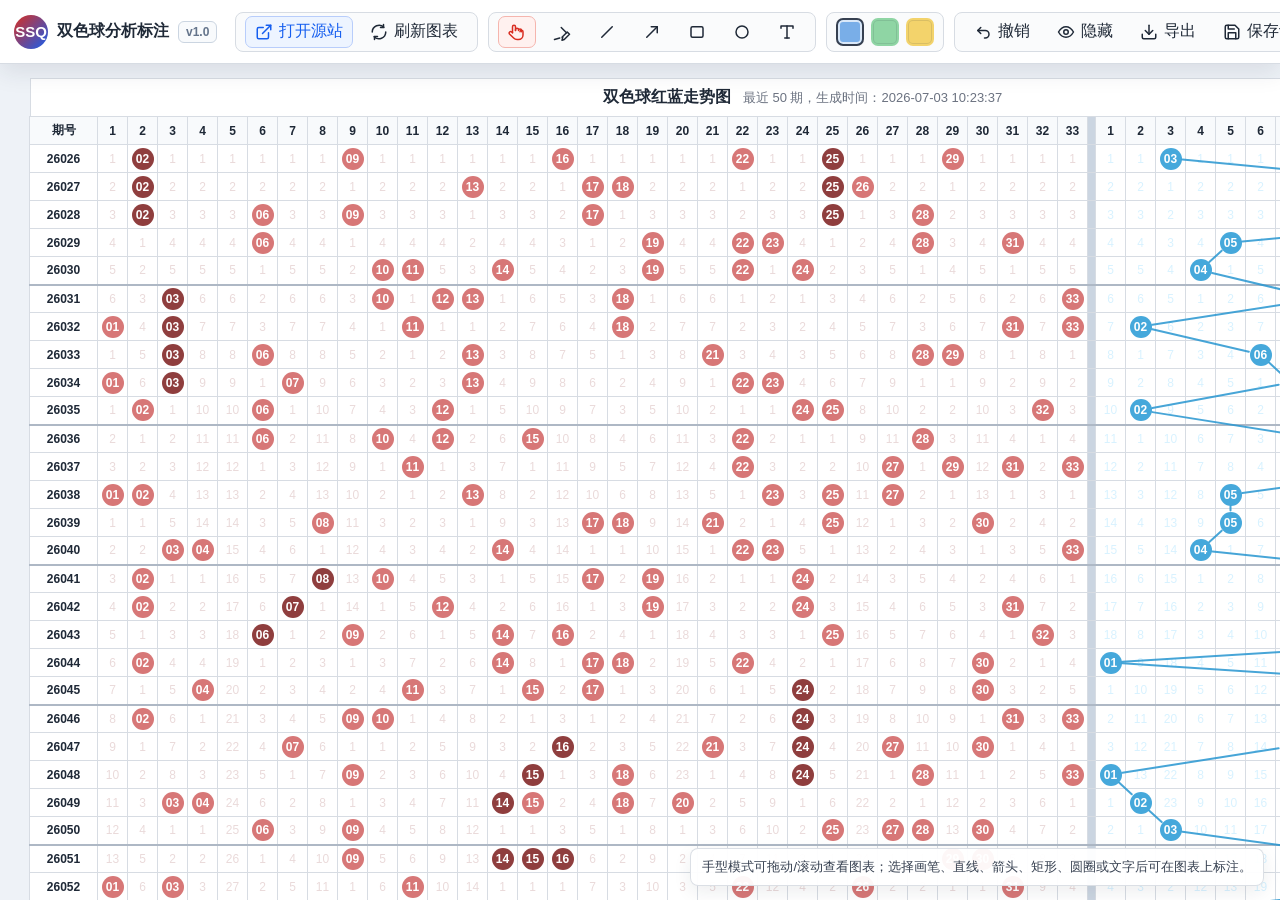
==== commit 35f481ef: "release: mark formal version 1.0" ====
--- a/app/index.html
+++ b/app/index.html
@@ -3,7 +3,7 @@
 <head>
   <meta charset="utf-8">
   <meta name="viewport" content="width=device-width, initial-scale=1">
-  <title>双色球分析标注 正式版 v1.2.0</title>
+  <title>双色球分析标注 正式版 v1.0</title>
   <style>
     :root {
       --bg: #f5f6f8;
@@ -26,9 +26,10 @@
     button, input { font: inherit; }
     .app { display: grid; grid-template-rows: auto 1fr; width: 100vw; height: 100%; min-width: 0; overflow: hidden; }
     .toolbar {
-      display: flex; align-items: center; gap: 10px; min-height: 64px; padding: 10px 14px; overflow-x: auto; overflow-y: hidden;
+      display: flex; align-items: center; gap: 10px; min-height: 64px; padding: 10px 14px; overflow-x: auto; overflow-y: hidden; scrollbar-width: none; -ms-overflow-style: none;
       background: var(--panel); border-bottom: 1px solid var(--line); box-shadow: 0 8px 24px rgba(31,41,55,.1); z-index: 5;
     }
+    .toolbar::-webkit-scrollbar { display: none; }
     .brand { display: flex; align-items: center; gap: 9px; margin-right: 8px; white-space: nowrap; font-weight: 700; }
     .brand-mark { display: inline-grid; place-items: center; width: 34px; height: 34px; color: #fff; background: linear-gradient(135deg,#d92d20,#155eef); border-radius: 50%; font-size: 15px; }
     .version-badge { display: inline-grid; place-items: center; height: 22px; padding: 0 7px; border: 1px solid #cbd5e1; border-radius: 6px; color: #64748b; background: #f8fafc; font-size: 12px; font-weight: 700; }
@@ -91,7 +92,7 @@
 <body>
   <main class="app">
     <section class="toolbar" aria-label="标注工具栏">
-      <div class="brand"><span class="brand-mark">SSQ</span><span>双色球分析标注</span><span class="version-badge" id="versionBadge">v1.2.0</span></div>
+      <div class="brand"><span class="brand-mark">SSQ</span><span>双色球分析标注</span><span class="version-badge" id="versionBadge">v1.0</span></div>
       <div class="group" role="group" aria-label="图表来源">
         <a class="action-button primary-link" href="https://datachart.500.com/ssq/" target="_blank" rel="noopener" title="打开500彩票网双色球图表"><svg class="icon" viewBox="0 0 24 24"><path d="M18 13v6a2 2 0 0 1-2 2H5a2 2 0 0 1-2-2V8a2 2 0 0 1 2-2h6"></path><path d="M15 3h6v6"></path><path d="M10 14L21 3"></path></svg>打开源站</a>
         <button class="action-button" type="button" id="refreshChartButton" title="重新载入本地图表数据"><svg class="icon" viewBox="0 0 24 24"><path d="M21 12a9 9 0 0 1-15.5 6.2"></path><path d="M3 12A9 9 0 0 1 18.5 5.8"></path><path d="M18 2v4h-4"></path><path d="M6 22v-4h4"></path></svg>刷新图表</button>
@@ -135,7 +136,7 @@
   <script src="../data/chart-data.js"></script>
   <script>
     (() => {
-      const APP_VERSION = "v1.2.0";
+      const APP_VERSION = "v1.0";
       const STORAGE_SCHEMA_VERSION = 7;
       const STORAGE_KEY = "ssq-analysis-portable-record";
       const OLD_KEYS = ["ssq-analysis-annotations-v1", "ssq-analysis-annotations-v5", "ssq-analysis-annotations-v4", "ssq-analysis-annotations-v3", "ssq-analysis-annotations-v2"];
@@ -941,15 +942,3 @@
   </script>
 </body>
 </html>
-
-
-
-
-
-
-
-
-
-
-
-
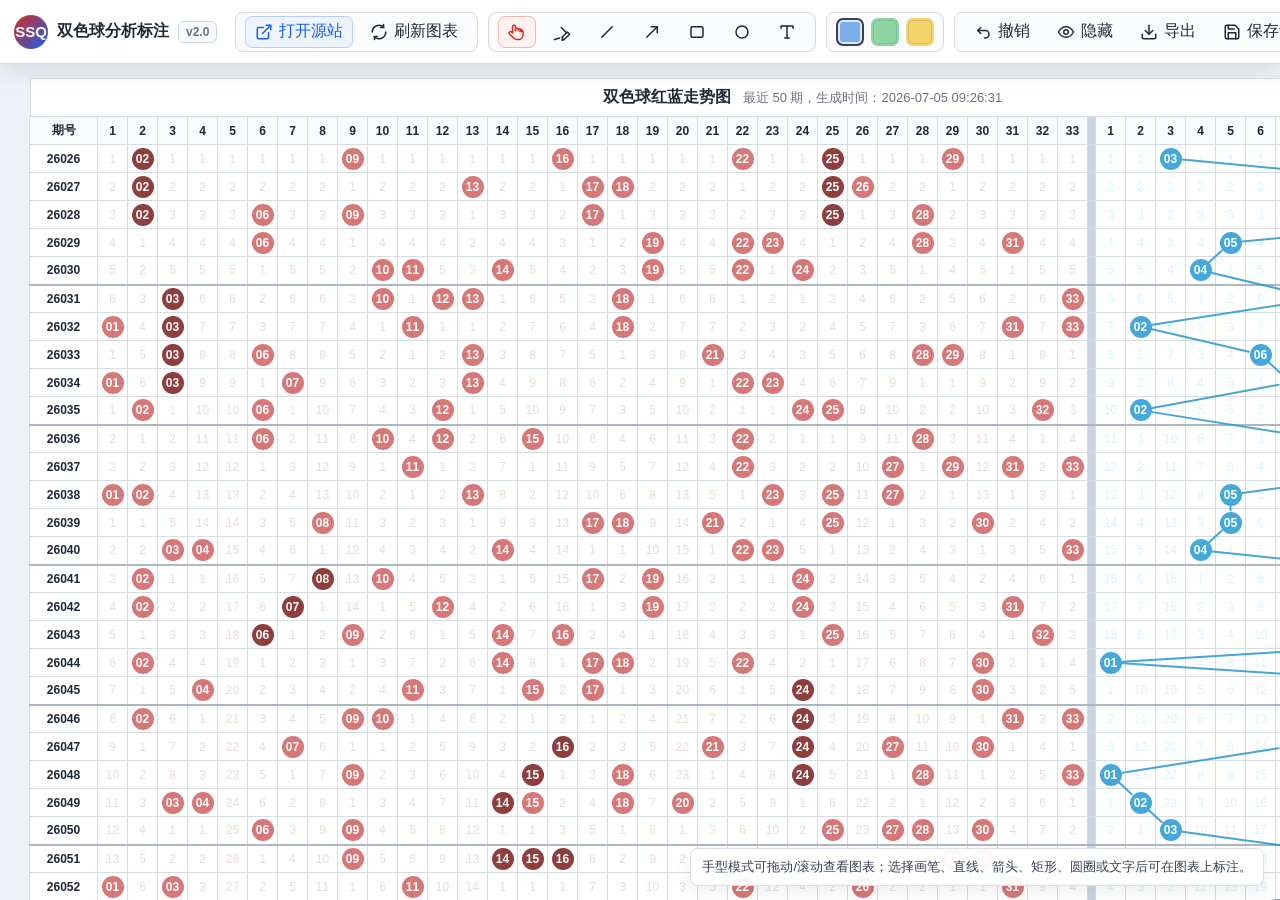
==== commit ca2e63f7: "Release version 2.0" ====
--- a/app/index.html
+++ b/app/index.html
@@ -3,7 +3,7 @@
 <head>
   <meta charset="utf-8">
   <meta name="viewport" content="width=device-width, initial-scale=1">
-  <title>双色球分析标注 正式版 v1.0</title>
+  <title>双色球分析标注 正式版 v2.0</title>
   <style>
     :root {
       --bg: #f5f6f8;
@@ -84,6 +84,64 @@
     .canvas-layer.select-mode { cursor: default; }
     .canvas-layer.hidden-layer { opacity: 0; pointer-events: none; }
     .text-box { position: absolute; z-index: 6; min-width: 120px; max-width: 360px; padding: 7px 9px; border: 1px solid #9ca3af; border-radius: 6px; outline: 2px solid rgba(21,94,239,.18); color: var(--text); background: rgba(255,255,255,.94); box-shadow: 0 6px 18px rgba(31,41,55,.18); resize: both; overflow: auto; }
+    .prediction-panel { width: 100%; max-width: 1546px; margin: 12px auto 0; padding: 12px; border: 1px solid var(--line); background: #fff; user-select: text; }
+    .prediction-grid { display: grid; gap: 12px; }
+    .feature-top-row { display: grid; grid-template-columns: minmax(360px, 1fr) minmax(360px, 1fr); gap: 12px; align-items: stretch; }
+    .prediction-section { border: 1px solid #d7dce3; border-radius: 8px; background: #fbfcff; padding: 10px; }
+    .feature-top-row > .prediction-section { min-height: 430px; height: 100%; }
+    .prediction-section h2, .prediction-section h3 { margin: 0 0 8px; font-size: 15px; line-height: 1.3; }
+    .prediction-controls { display: flex; flex-wrap: wrap; align-items: center; gap: 8px; margin-bottom: 8px; }
+    .prediction-controls label { display: inline-flex; align-items: center; gap: 6px; color: #374151; font-size: 13px; }
+    .prediction-input { width: 110px; min-height: 30px; border: 1px solid #cbd5e1; border-radius: 7px; padding: 5px 7px; background: #fff; color: #1f2937; }
+    .prediction-number-input { width: min(650px, 100%); min-height: 40px; display: flex; flex-wrap: wrap; align-items: center; gap: 4px; border: 1px solid #cbd5e1; border-radius: 8px; padding: 5px 8px; background: #fff; color: #1f2937; cursor: text; }
+    .prediction-number-input:focus { outline: 2px solid rgba(21,94,239,.18); border-color: #9bb7f0; }
+    .prediction-number-input.editing { color: #374151; font-variant-numeric: tabular-nums; }
+    .prediction-pending { display: inline-flex; align-items: center; min-width: 12px; min-height: 24px; color: #374151; font-weight: 700; }
+    .prediction-button { min-height: 30px; padding: 0 9px; border: 1px solid #b8cdfb; border-radius: 7px; color: #155eef; background: #edf4ff; cursor: pointer; }
+    .prediction-button:hover { background: #dbeafe; }
+    .prediction-button.secondary { border-color: #d7dce3; color: #374151; background: #fff; }
+    .prediction-button.danger { border-color: #fecaca; color: #b42318; background: #fff1f2; }
+    .prediction-line-list { display: grid; gap: 5px; margin: 6px 0; }
+    .prediction-line { display: grid; grid-template-columns: 64px 1fr; gap: 8px; align-items: center; min-height: 48px; padding: 5px 8px; border: 1px solid #e5e7eb; border-radius: 7px; background: #fff; }
+    .prediction-line strong { font-size: 13px; }
+    .prediction-empty { color: #6b7280; font-size: 13px; }
+    .prediction-balls { display: flex; flex-wrap: wrap; gap: 4px; align-items: center; }
+    .strategy-dialog-backdrop { position: fixed; inset: 0; z-index: 30; display: grid; place-items: center; padding: 18px; background: rgba(15,23,42,.38); }
+    .strategy-dialog { width: min(520px, 100%); border: 1px solid #cbd5e1; border-radius: 8px; background: #fff; box-shadow: 0 20px 50px rgba(15,23,42,.26); padding: 14px; }
+    .strategy-dialog h3 { margin: 0 0 10px; font-size: 15px; }
+    .strategy-dialog-fields { display: grid; gap: 9px; }
+    .strategy-dialog label { display: grid; gap: 5px; color: #374151; font-size: 13px; font-weight: 700; }
+    .strategy-dialog input, .strategy-dialog textarea { width: 100%; border: 1px solid #cbd5e1; border-radius: 7px; padding: 7px 8px; color: #1f2937; background: #fff; font: inherit; }
+    .strategy-dialog textarea { min-height: 74px; resize: vertical; line-height: 1.45; }
+    .strategy-dialog-actions { display: flex; justify-content: flex-end; gap: 8px; margin-top: 12px; }
+    .strategy-list { display: flex; flex-wrap: wrap; gap: 6px; align-items: center; }
+    .strategy-actions { display: flex; flex-wrap: wrap; justify-content: space-between; gap: 8px; margin-bottom: 8px; }
+    .strategy-action-group { display: flex; flex-wrap: wrap; gap: 8px; align-items: center; }
+    .strategy-card { display: inline-flex; align-items: center; justify-content: center; width: 74px; height: 32px; padding: 0 8px; border: 1px solid #d7dce3; border-radius: 7px; background: #fff; color: #1f2937; font-weight: 700; font-size: 13px; cursor: pointer; white-space: nowrap; transition: border-color .15s ease, background .15s ease, color .15s ease, box-shadow .15s ease; }
+    .strategy-card.selected { border-color: #155eef; background: #155eef; color: #fff; box-shadow: 0 2px 8px rgba(21,94,239,.22); }
+    .model-result { display: grid; gap: 8px; margin-top: 8px; }
+    .model-pick-line { display: flex; flex-wrap: wrap; gap: 8px 12px; align-items: center; }
+    .model-pick-actions { display: grid; gap: 6px; justify-items: end; margin-left: auto; }
+    .model-pick-action-row { display: flex; flex-wrap: wrap; gap: 6px; justify-content: flex-end; }
+    .model-score-list { display: grid; gap: 5px; color: #374151; font-size: 12px; line-height: 1.45; }
+    .backtest-window-buttons { display: inline-flex; flex-wrap: wrap; gap: 6px; align-items: center; }
+    .backtest-window-button { min-height: 30px; padding: 0 10px; border: 1px solid #d7dce3; border-radius: 7px; color: #374151; background: #fff; cursor: pointer; }
+    .backtest-window-button.selected { border-color: #155eef; color: #fff; background: #155eef; }
+    .backtest-grid { display: grid; grid-template-columns: repeat(4, minmax(120px, 1fr)); gap: 6px; margin: 6px 0; }
+    .backtest-stat { border: 1px solid #e5e7eb; border-radius: 7px; padding: 6px; background: #f8fafc; font-size: 12px; }
+    .backtest-stat-line { display: flex; align-items: center; justify-content: space-between; gap: 8px; }
+    .backtest-stat-extra { margin-left: auto; font-weight: 700; color: #0f172a; white-space: nowrap; }
+    .backtest-panel { display: grid; gap: 8px; }
+    .backtest-details { border: 1px solid #e5e7eb; border-radius: 8px; background: #fff; overflow: hidden; }
+    .backtest-details > summary { display: flex; justify-content: space-between; gap: 10px; padding: 8px 10px; cursor: pointer; color: #1f2937; background: #f8fafc; font-weight: 700; }
+    .backtest-details[open] > summary { border-bottom: 1px solid #e5e7eb; }
+    .backtest-body { padding: 8px 10px; }
+    .backtest-list { display: grid; gap: 6px; max-height: 420px; overflow: auto; }
+    .backtest-issue { border: 1px solid #edf0f4; border-radius: 7px; background: #fbfcff; }
+    .backtest-issue > summary { padding: 7px 8px; cursor: pointer; font-size: 12px; font-weight: 700; }
+    .backtest-issue-body { display: grid; gap: 6px; padding: 0 8px 8px; font-size: 12px; }
+    .backtest-result-line { display: flex; flex-wrap: wrap; gap: 8px 12px; align-items: center; }
+    @media (max-width: 1100px) { .feature-top-row { grid-template-columns: 1fr; } .feature-top-row > .prediction-section { min-height: 0; } }
     .hint { position: fixed; right: 16px; bottom: 14px; z-index: 8; max-width: 620px; padding: 9px 11px; color: #374151; background: rgba(255,255,255,.94); border: 1px solid rgba(215,220,227,.9); border-radius: 8px; font-size: 13px; box-shadow: 0 6px 18px rgba(31,41,55,.08); }
     .hidden-input { display: none; }
     @media (max-width: 1000px) { .status { margin-left: 0; text-align: left; } }
@@ -92,7 +150,7 @@
 <body>
   <main class="app">
     <section class="toolbar" aria-label="标注工具栏">
-      <div class="brand"><span class="brand-mark">SSQ</span><span>双色球分析标注</span><span class="version-badge" id="versionBadge">v1.0</span></div>
+      <div class="brand"><span class="brand-mark">SSQ</span><span>双色球分析标注</span><span class="version-badge" id="versionBadge">v2.0</span></div>
       <div class="group" role="group" aria-label="图表来源">
         <a class="action-button primary-link" href="https://datachart.500.com/ssq/" target="_blank" rel="noopener" title="打开500彩票网双色球图表"><svg class="icon" viewBox="0 0 24 24"><path d="M18 13v6a2 2 0 0 1-2 2H5a2 2 0 0 1-2-2V8a2 2 0 0 1 2-2h6"></path><path d="M15 3h6v6"></path><path d="M10 14L21 3"></path></svg>打开源站</a>
         <button class="action-button" type="button" id="refreshChartButton" title="重新载入本地图表数据"><svg class="icon" viewBox="0 0 24 24"><path d="M21 12a9 9 0 0 1-15.5 6.2"></path><path d="M3 12A9 9 0 0 1 18.5 5.8"></path><path d="M18 2v4h-4"></path><path d="M6 22v-4h4"></path></svg>刷新图表</button>
@@ -126,6 +184,7 @@
       <div class="chart-surface" id="chartSurface">
         <div class="chart-title">双色球红蓝走势图 <span class="chart-meta" id="chartMeta"></span></div>
         <div id="chartHost"></div>
+        <section class="prediction-panel" id="predictionPanel" aria-label="预测区"></section>
         <canvas class="canvas-layer hand-mode" id="drawCanvas" aria-label="标注绘图层"></canvas>
         <input class="hidden-input" id="recordInput" type="file" accept="application/json,.json">
       </div>
@@ -134,10 +193,11 @@
   </main>
   <script src="../data/latest-ssq.js"></script>
   <script src="../data/chart-data.js"></script>
+  <script src="../data/backtest-predictions.js"></script>
   <script>
     (() => {
-      const APP_VERSION = "v1.0";
-      const STORAGE_SCHEMA_VERSION = 7;
+      const APP_VERSION = "v2.0";
+      const STORAGE_SCHEMA_VERSION = 10;
       const STORAGE_KEY = "ssq-analysis-portable-record";
       const OLD_KEYS = ["ssq-analysis-annotations-v1", "ssq-analysis-annotations-v5", "ssq-analysis-annotations-v4", "ssq-analysis-annotations-v3", "ssq-analysis-annotations-v2"];
       const MARKER_STYLE = Object.freeze({ width: 3, defaultColor: "#79aee8" });
@@ -147,6 +207,7 @@
       const workspace = document.getElementById("workspace");
       const chartSurface = document.getElementById("chartSurface");
       const chartHost = document.getElementById("chartHost");
+      const predictionPanel = document.getElementById("predictionPanel");
       const chartMeta = document.getElementById("chartMeta");
       const canvas = document.getElementById("drawCanvas");
       const ctx = canvas.getContext("2d");
@@ -162,9 +223,17 @@
       const latestIssue = document.getElementById("latestIssue");
       const latestBalls = document.getElementById("latestBalls");
       const refreshLatestButton = document.getElementById("refreshLatestButton");
+      const saveRecordButton = document.getElementById("saveRecordButton");
+      const loadRecordButton = document.getElementById("loadRecordButton");
+      const recordInput = document.getElementById("recordInput");
       const toolButtons = Array.from(document.querySelectorAll(".tool-button"));
       let actions = [];
       let picks = { 1: { red: [], blue: [] }, 2: { red: [], blue: [] }, 3: { red: [], blue: [] } };
+      let predictionLines = { 1: { red: [], blue: [] }, 2: { red: [], blue: [] }, 3: { red: [], blue: [] } };
+      let predictionIssue = "";
+      let savedBacktestPredictions = {};
+      let backtestWindowSize = 20;
+      let lastModelFilledLine = null;
       let currentTool = "hand";
       let isDrawing = false;
       let startPoint = null;
@@ -187,6 +256,23 @@
       const getStyle = () => ({ color: strokeColor, width: MARKER_STYLE.width });
       const setStatus = (text) => { statusText.textContent = text; clearTimeout(statusText._timer); statusText._timer = setTimeout(() => { statusText.textContent = "自动保存已开启"; }, 1800); };
       const ballHtml = (number, color) => `<span class="ball ${color}">${String(number).padStart(2, "0")}</span>`;
+      const PICK_LINE_LABELS = Object.freeze({ 1: "自选", 2: "机选1", 3: "机选2" });
+      const DEFAULT_STRATEGIES = Object.freeze([
+        { id: "hot", mode: "hot", name: "热号延续", weight: 1.35, explain: "优先观察近期开奖中反复出现的红蓝球，认为短期惯性可能继续。", example: "示例：近20期内 08、24 多次出现，模型会提高它们的权重。" },
+        { id: "repeat", mode: "repeat", name: "重号跟随", weight: 0.95, explain: "参考上一期开奖号码，给少量重号机会，适合捕捉双色球常见的1到2个红球复现。", example: "示例：上期红球 12、24、30，本期模型会给这些号码小幅加分。" },
+        { id: "neighbor", mode: "neighbor", name: "邻号牵引", weight: 0.85, explain: "围绕上一期号码的前后相邻号加分，用来捕捉走势图里的斜连、贴边移动。", example: "示例：上期出现 18，则 17、19 会获得邻号分。" }
+      ]);
+      let strategyLibrary = DEFAULT_STRATEGIES.map((strategy) => ({ ...strategy }));
+      let selectedStrategyIds = strategyLibrary.map((strategy) => strategy.id);
+      const htmlEscape = (value) => String(value ?? "").replace(/[&<>"]/g, (char) => { if (char === "&") return "&amp;"; if (char === "<") return "&lt;"; if (char === ">") return "&gt;"; return "&quot;"; });
+      const uniqueSorted = (items, max) => [...new Set((items || []).map(Number).filter((n) => Number.isInteger(n) && n >= 1 && n <= max))].sort((a, b) => a - b);
+      const normalizePicks = () => {
+        for (let line = 1; line <= 3; line += 1) {
+          picks[line] = picks[line] || { red: [], blue: [] };
+          picks[line].red = uniqueSorted(picks[line].red, 33).slice(0, 6);
+          picks[line].blue = uniqueSorted(picks[line].blue, 16).slice(0, 1);
+        }
+      };
       const currentChartIssues = () => (window.SSQ_CHART_DATA?.rows || []).map((row) => String(row.issue));
       const buildHotRedMap = (rows) => {
         const redRows = rows.map((row) => new Set(row.red.map(Number)));
@@ -406,7 +492,394 @@
         html += '</tbody></table>';
         chartHost.innerHTML = html;
         showLatest();
+        renderPredictionPanel();
         setTimeout(() => { resizeCanvas(); drawBlueTrendLines(); }, 60);
+      };
+      const parsePredictionInput = (value) => {
+        const raw = String(value || "").trim();
+        const digits = raw.replace(/\D/g, "");
+        const numbers = raw && /^\d{14}$/.test(digits) ? digits.match(/\d{2}/g).map(Number) : (raw.match(/\d{1,2}/g) || []).map(Number);
+        const red = [];
+        for (const number of numbers.slice(0, 6)) {
+          if (number >= 1 && number <= 33 && !red.includes(number)) red.push(number);
+        }
+        const blueNumber = numbers[6];
+        const blue = blueNumber >= 1 && blueNumber <= 16 ? [blueNumber] : [];
+        return { red: red.sort((a, b) => a - b), blue };
+      };
+      const pickInputValue = (pick) => [...uniqueSorted(pick?.red || [], 33), ...uniqueSorted(pick?.blue || [], 16)].map((n) => String(n).padStart(2, "0")).join(" ");
+      const completePick = (pick) => uniqueSorted(pick?.red || [], 33).length === 6 && uniqueSorted(pick?.blue || [], 16).length === 1;
+      const normalizePredictionLines = () => {
+        for (let line = 1; line <= 3; line += 1) {
+          predictionLines[line] = predictionLines[line] || { red: [], blue: [] };
+          predictionLines[line].red = uniqueSorted(predictionLines[line].red, 33).slice(0, 6);
+          predictionLines[line].blue = uniqueSorted(predictionLines[line].blue, 16).slice(0, 1);
+        }
+      };
+      const nextPredictionIssue = () => {
+        const raw = String(window.SSQ_LATEST?.issue || window.SSQ_CHART_DATA?.rows?.at(-1)?.issue || "").replace(/\D/g, "");
+        const issue = Number(raw.length === 5 ? `20${raw}` : raw);
+        return Number.isFinite(issue) && issue > 0 ? String(issue + 1) : "";
+      };
+      const formatPick = (pick) => {
+        const red = uniqueSorted(pick?.red || [], 33);
+        const blue = uniqueSorted(pick?.blue || [], 16);
+        if (!red.length && !blue.length) return '<span class="prediction-empty">???</span>';
+        return `<span class="prediction-balls">${red.map((n) => ballHtml(n, "red")).join("")}${blue.map((n) => ballHtml(n, "blue")).join("")}</span>`;
+      };
+      const parsePredictionEditorText = (value) => {
+        const raw = String(value || "").replace(/\u00a0/g, " ").trimStart();
+        const parts = raw.includes(" ") ? raw.split(/\s+/).filter(Boolean) : raw.replace(/\D/g, "").split("");
+        const red = [];
+        const blue = [];
+        const pending = [];
+        parts.slice(0, 7).forEach((part, index) => {
+          const digits = part.replace(/\D/g, "").slice(0, 2);
+          if (!digits) return;
+          const number = Number(digits);
+          if (index < 6) {
+            if (number >= 1 && number <= 33 && !red.includes(number)) red.push(number);
+            else pending.push(digits);
+          } else if (number >= 1 && number <= 16) blue.push(number);
+          else pending.push(digits);
+        });
+        return { pick: { red: red.sort((a, b) => a - b), blue: blue.slice(0, 1) }, pending: pending.join(" ") };
+      };
+      const renderPickEditorContent = (pick, pending = "") => {
+        const red = uniqueSorted(pick?.red || [], 33);
+        const blue = uniqueSorted(pick?.blue || [], 16);
+        const balls = red.map((n) => ballHtml(n, "red")).join("") + blue.map((n) => ballHtml(n, "blue")).join("");
+        const tail = pending ? `<span class="prediction-pending">${htmlEscape(pending)}</span>` : "";
+        if (!balls && !tail) return '<span class="prediction-empty">输入号码</span>';
+        return balls + tail;
+      };
+      const placeCaretAtEnd = (element) => {
+        element.focus();
+        const range = document.createRange();
+        range.selectNodeContents(element);
+        range.collapse(false);
+        const selection = window.getSelection();
+        selection.removeAllRanges();
+        selection.addRange(range);
+      };
+      const syncPredictionLineDom = (line) => {
+        const editor = predictionPanel?.querySelector(`[data-prediction-line="${line}"]`);
+        if (!editor) return;
+        editor.classList.remove("editing");
+        editor.innerHTML = renderPickEditorContent(predictionLines[line]);
+      };
+      const topNumbersByScore = (scores, count) => scores
+        .sort((a, b) => b.score - a.score || a.number - b.number)
+        .slice(0, count)
+        .map((item) => item.number)
+        .sort((a, b) => a - b);
+      const buildNumberStats = (historyRows) => {
+        const redStats = Array.from({ length: 34 }, (_, number) => ({ number, freq: 0, recentFreq: 0, miss: historyRows.length, lastIndex: -1, score: 0, reasons: [] }));
+        const blueStats = Array.from({ length: 17 }, (_, number) => ({ number, freq: 0, recentFreq: 0, miss: historyRows.length, lastIndex: -1, score: 0, reasons: [] }));
+        const recentStart = Math.max(0, historyRows.length - 12);
+        historyRows.forEach((row, index) => {
+          row.red.map(Number).forEach((number) => {
+            if (!redStats[number]) return;
+            redStats[number].freq += 1;
+            if (index >= recentStart) redStats[number].recentFreq += 1;
+            redStats[number].lastIndex = index;
+          });
+          const blue = Number(row.blue);
+          if (blueStats[blue]) {
+            blueStats[blue].freq += 1;
+            if (index >= recentStart) blueStats[blue].recentFreq += 1;
+            blueStats[blue].lastIndex = index;
+          }
+        });
+        redStats.slice(1).forEach((item) => { item.miss = item.lastIndex < 0 ? historyRows.length : historyRows.length - item.lastIndex - 1; });
+        blueStats.slice(1).forEach((item) => { item.miss = item.lastIndex < 0 ? historyRows.length : historyRows.length - item.lastIndex - 1; });
+        return { redStats, blueStats };
+      };
+      const addScore = (item, value, reason) => {
+        item.score += value;
+        if (value > 0) item.reasons.push(`${reason}+${value.toFixed(1)}`);
+      };
+      const inferStrategyMode = (strategy) => {
+        if (strategy.mode) return strategy.mode;
+        const text = `${strategy.name || ""} ${strategy.explain || ""} ${strategy.example || ""}`;
+        if (/重号|复现|重复|上期.*开/.test(text)) return "repeat";
+        if (/邻号|相邻|前后|斜连|贴边|边号/.test(text)) return "neighbor";
+        if (/冷号|遗漏|回补|久未|补位/.test(text)) return "miss";
+        if (/分区|三区|一区|二区|三区|均衡|区间/.test(text)) return "zone";
+        if (/热号|高频|频繁|连热|近期.*多/.test(text)) return "hot";
+        return "hot";
+      };
+      const strategyLabel = (strategy) => {
+        const mode = inferStrategyMode(strategy);
+        return { hot: "热号模型", repeat: "重号模型", neighbor: "邻号模型", miss: "遗漏模型", zone: "分区模型" }[mode] || "热号模型";
+      };
+      const applyStrategyMode = (mode, strategy, historyRows, redStats, blueStats) => {
+        const latest = historyRows.at(-1);
+        const weight = Number(strategy.weight) || 1;
+        const label = strategy.name?.trim() || strategyLabel(strategy);
+        if (mode === "hot") {
+          redStats.slice(1).forEach((item) => addScore(item, (item.recentFreq * 2.4 + item.freq * 0.35) * weight, label));
+          blueStats.slice(1).forEach((item) => addScore(item, (item.recentFreq * 2.1 + item.freq * 0.25) * weight, label));
+        }
+        if (mode === "miss") {
+          redStats.slice(1).forEach((item) => addScore(item, Math.min(item.miss, 18) * 0.42 * weight, label));
+          blueStats.slice(1).forEach((item) => addScore(item, Math.min(item.miss, 12) * 0.55 * weight, label));
+        }
+        if (latest && mode === "repeat") {
+          latest.red.map(Number).forEach((number) => redStats[number] && addScore(redStats[number], 4.2 * weight, label));
+          if (blueStats[Number(latest.blue)]) addScore(blueStats[Number(latest.blue)], 2.4 * weight, label);
+        }
+        if (latest && mode === "neighbor") {
+          latest.red.map(Number).forEach((number) => [number - 1, number + 1].forEach((near) => {
+            if (redStats[near]) addScore(redStats[near], 3.3 * weight, label);
+          }));
+          [Number(latest.blue) - 1, Number(latest.blue) + 1].forEach((near) => {
+            if (blueStats[near]) addScore(blueStats[near], 2.2 * weight, label);
+          });
+        }
+        if (mode === "zone") {
+              const zoneHits = [0, 0, 0];
+          historyRows.slice(-12).forEach((row) => row.red.map(Number).forEach((number) => { zoneHits[redZone(number)] += 1; }));
+          const maxZone = Math.max(...zoneHits);
+          redStats.slice(1).forEach((item) => addScore(item, (maxZone - zoneHits[redZone(item.number)] + 1) * 0.7 * weight, label));
+        }
+      };
+      const applyStrategyScores = (historyRows, redStats, blueStats, strategyIds) => {
+        const activeStrategies = strategyLibrary.filter((strategy) => strategyIds.includes(strategy.id));
+        activeStrategies.forEach((strategy) => applyStrategyMode(inferStrategyMode(strategy), strategy, historyRows, redStats, blueStats));
+      };
+      const buildModelPick = () => {
+        const rows = window.SSQ_CHART_DATA?.rows || [];
+        if (!selectedStrategyIds.length || rows.length < 5) return null;
+        const { redStats, blueStats } = buildNumberStats(rows);
+        applyStrategyScores(rows, redStats, blueStats, selectedStrategyIds);
+        const red = topNumbersByScore(redStats.slice(1), 6);
+        const blue = topNumbersByScore(blueStats.slice(1), 1);
+        return { red, blue, redStats, blueStats };
+      };
+      const scoreSummary = (stats, selected) => selected.map((number) => {
+        const item = stats[number];
+        const reasons = item?.reasons?.slice(0, 3).join("、") || "基础分";
+        return `${String(number).padStart(2, "0")}：${item.score.toFixed(1)}分（${reasons}）`;
+      });
+      const fillModelPredictionToPickLine = () => {
+        const modelPick = buildModelPick();
+        if (!modelPick) { setStatus("暂无可填入的模型预测"); return; }
+        picks[2] = { red: [...modelPick.red], blue: [...modelPick.blue] };
+        syncPickLineDom(2);
+        scheduleSave();
+        setStatus("模型预测已填入图表预选2");
+      };
+      const clearLastModelPick = () => {
+        picks[2] = { red: [], blue: [] };
+        syncPickLineDom(2);
+        scheduleSave();
+        setStatus("图表预选2已清除");
+      };
+      const updatePredictionLineFromInput = (input) => {
+        const line = Number(input.dataset.predictionLine);
+        if (!predictionLines[line]) return null;
+        predictionLines[line] = parsePredictionInput(input.value ?? input.textContent);
+        scheduleSave();
+        setStatus(`${PICK_LINE_LABELS[line]}已更新`);
+        return predictionLines[line];
+      };
+      const startPredictionLineEdit = (editor) => {
+        const line = Number(editor.dataset.predictionLine);
+        editor.classList.add("editing");
+        if (editor.querySelector(".ball, .prediction-empty")) editor.textContent = pickInputValue(predictionLines[line]);
+        placeCaretAtEnd(editor);
+      };
+      const renderPredictionLineAsBalls = (editor) => {
+        updatePredictionLineFromInput(editor);
+        syncPredictionLineDom(Number(editor.dataset.predictionLine));
+      };
+      const saveModelPredictionForBacktest = () => {
+        const modelPick = buildModelPick();
+        const issue = document.getElementById("predictionIssue")?.value?.trim() || predictionIssue || nextPredictionIssue();
+        if (!modelPick || !issue) { setStatus("暂无可保存的模型预测"); return; }
+        predictionIssue = issue;
+        savedBacktestPredictions[issue] = { red: [...modelPick.red], blue: [...modelPick.blue], source: "本期预测模型", savedAt: new Date().toISOString() };
+        renderPredictionPanel();
+        scheduleSave();
+        setStatus(`${issue}期模型预测已保存到回测区`);
+      };
+      const renderPredictionModel = () => {
+        const activeNames = strategyLibrary.filter((strategy) => selectedStrategyIds.includes(strategy.id)).map((strategy) => strategy.name).join("、") || "未选择策略";
+        if (!selectedStrategyIds.length) return `<div class="model-result"><div class="prediction-empty">当前使用：${activeNames}</div><div class="model-pick-line"><span>模型预测</span><span class="prediction-empty">未选择策略</span></div></div>`;
+        const modelPick = buildModelPick();
+        if (!modelPick) return '<div class="prediction-empty">本地开奖数据不足，暂时无法生成本期预测模型。</div>';
+        return `<div class="model-result"><div class="prediction-empty">当前使用：${activeNames}</div><div class="model-pick-line"><span>模型预测</span>${formatPick(modelPick)}<div class="model-pick-actions"><div class="model-pick-action-row"><button class="prediction-button secondary" type="button" data-action="fill-model-pick">填入预选</button><button class="prediction-button secondary" type="button" data-action="clear-prediction">清除</button></div><div class="model-pick-action-row"><button class="prediction-button" type="button" data-action="save-model-backtest">保存</button></div></div></div><div class="model-score-list"><div><strong>红球依据</strong><br>${scoreSummary(modelPick.redStats, modelPick.red).join("<br>")}</div><div><strong>蓝球依据</strong><br>${scoreSummary(modelPick.blueStats, modelPick.blue).join("<br>")}</div></div></div>`;
+      };
+      const renderManualPredictionPanel = () => `<section class="prediction-section"><h2>预测区</h2><div class="prediction-controls"><label>预测期号 <input class="prediction-input" id="predictionIssue" value="${htmlEscape(predictionIssue)}"></label></div><div class="prediction-line-list">${[1,2,3].map((line) => `<div class="prediction-line"><strong>${PICK_LINE_LABELS[line]}</strong><div class="prediction-number-input" data-prediction-line="${line}" contenteditable="true" role="textbox" aria-label="${PICK_LINE_LABELS[line]}号码">${renderPickEditorContent(predictionLines[line])}</div></div>`).join("")}</div><h3>本期预测模型</h3>${renderPredictionModel()}</section>`;
+      const closeStrategyDialog = () => document.querySelector(".strategy-dialog-backdrop")?.remove();
+      const saveStrategy = ({ id, name, explain, example }) => {
+        const payload = { name: name.trim() || "新策略", explain: explain.trim(), example: example.trim() };
+        if (id) {
+          const index = strategyLibrary.findIndex((strategy) => strategy.id === id);
+          if (index >= 0) strategyLibrary[index] = { ...strategyLibrary[index], ...payload };
+          setStatus("已修改策略");
+        } else {
+          const nextId = `custom-${Date.now().toString(36)}`;
+          strategyLibrary.push({ id: nextId, weight: 1, ...payload });
+          selectedStrategyIds.push(nextId);
+          setStatus("已新增策略");
+        }
+        renderPredictionPanel();
+        scheduleSave();
+      };
+      const openStrategyDialog = (id = null) => {
+        closeStrategyDialog();
+        const strategy = id ? strategyLibrary.find((item) => item.id === id) : null;
+        const backdrop = document.createElement("div");
+        backdrop.className = "strategy-dialog-backdrop";
+        backdrop.innerHTML = `<div class="strategy-dialog" role="dialog" aria-modal="true" aria-labelledby="strategyDialogTitle"><h3 id="strategyDialogTitle">${strategy ? "修改策略" : "新策略"}</h3><div class="strategy-dialog-fields"><label>策略名称<input data-strategy-dialog-field="name" placeholder="例如：热号延续" value="${htmlEscape(strategy?.name || "")}"></label><label>解释<textarea data-strategy-dialog-field="explain" placeholder="写清楚这个策略为什么会影响选号">${htmlEscape(strategy?.explain || "")}</textarea></label><label>示例<textarea data-strategy-dialog-field="example" placeholder="举一个使用这个策略的号码示例">${htmlEscape(strategy?.example || "")}</textarea></label></div><div class="strategy-dialog-actions"><button class="prediction-button secondary" type="button" data-strategy-dialog="cancel">取消</button><button class="prediction-button" type="button" data-strategy-dialog="save">保存</button></div></div>`;
+        document.body.appendChild(backdrop);
+        const nameInput = backdrop.querySelector('[data-strategy-dialog-field="name"]');
+        const explainInput = backdrop.querySelector('[data-strategy-dialog-field="explain"]');
+        const exampleInput = backdrop.querySelector('[data-strategy-dialog-field="example"]');
+        const saveDialog = () => {
+          saveStrategy({ id, name: nameInput.value, explain: explainInput.value, example: exampleInput.value });
+          closeStrategyDialog();
+        };
+        backdrop.addEventListener("click", (event) => { if (event.target === backdrop || event.target.closest('[data-strategy-dialog="cancel"]')) closeStrategyDialog(); if (event.target.closest('[data-strategy-dialog="save"]')) saveDialog(); });
+        backdrop.addEventListener("keydown", (event) => { if (event.key === "Escape") closeStrategyDialog(); if (event.key === "Enter" && (event.ctrlKey || event.metaKey)) saveDialog(); });
+        nameInput.focus();
+      };
+      const removeStrategy = (id) => {
+        if (DEFAULT_STRATEGIES.some((strategy) => strategy.id === id)) return setStatus("????????");
+        strategyLibrary = strategyLibrary.filter((strategy) => strategy.id !== id);
+        selectedStrategyIds = selectedStrategyIds.filter((item) => item !== id);
+        renderPredictionPanel();
+        scheduleSave();
+        setStatus("?????");
+      };
+      const currentSelectedStrategy = () => [...selectedStrategyIds].reverse().map((id) => strategyLibrary.find((strategy) => strategy.id === id)).find(Boolean) || null;
+      const editSelectedStrategy = () => {
+        const strategy = currentSelectedStrategy();
+        if (!strategy) return setStatus("请先选择策略");
+        openStrategyDialog(strategy.id);
+      };
+      const removeSelectedStrategy = () => {
+        const strategy = currentSelectedStrategy();
+        if (!strategy) return setStatus("请先选择策略");
+        removeStrategy(strategy.id);
+      };
+      const toggleStrategySelection = (id) => {
+        if (!id) return;
+        if (selectedStrategyIds.includes(id)) selectedStrategyIds = selectedStrategyIds.filter((item) => item !== id);
+        else selectedStrategyIds.push(id);
+        renderPredictionPanel();
+        scheduleSave();
+        setStatus("???????");
+      };
+      const selectAllStrategies = () => {
+        selectedStrategyIds = strategyLibrary.map((strategy) => strategy.id);
+        renderPredictionPanel();
+        scheduleSave();
+        setStatus("已全选策略");
+      };
+      const clearSelectedStrategies = () => {
+        selectedStrategyIds = [];
+        renderPredictionPanel();
+        scheduleSave();
+        setStatus("已清除策略选择");
+      };
+      const renderStrategyLibraryPanel = () => `<section class="prediction-section"><h2>策略库</h2><div class="strategy-actions"><div class="strategy-action-group"><button class="prediction-button" type="button" data-action="add-strategy">新增</button><button class="prediction-button secondary" type="button" data-action="delete-selected-strategy">删除</button><button class="prediction-button secondary" type="button" data-action="edit-selected-strategy">修改</button></div><div class="strategy-action-group"><button class="prediction-button secondary" type="button" data-action="select-all-strategies">全选</button><button class="prediction-button secondary" type="button" data-action="clear-selected-strategies">清除</button></div></div><div class="strategy-list">${strategyLibrary.map((strategy) => { const selected = selectedStrategyIds.includes(strategy.id); const detail = `${strategy.explain || "暂无解释"}${strategy.example ? `\n${strategy.example}` : ""}`; return `<button class="strategy-card ${selected ? "selected" : ""}" type="button" data-strategy-id="${strategy.id}" title="${htmlEscape(detail)}">${htmlEscape(strategy.name || "新策略")}</button>`; }).join("")}</div></section>`;
+      const normalizeBacktestRecord = (record) => ({
+        red: uniqueSorted(record?.red || [], 33).slice(0, 6),
+        blue: uniqueSorted(record?.blue || [], 16).slice(0, 1),
+        source: record?.source || "已保存预测",
+        savedAt: record?.savedAt || ""
+      });
+      const backtestPredictionMap = () => {
+        const merged = { ...(window.SSQ_BACKTEST_PREDICTIONS || {}), ...savedBacktestPredictions };
+        return Object.fromEntries(Object.entries(merged).map(([issue, record]) => [String(issue), normalizeBacktestRecord(record)]).filter(([, record]) => record.red.length || record.blue.length));
+      };
+      const evaluateBacktestPick = (pick, row) => {
+        const redSet = new Set(row.red.map(Number));
+        const blueNumber = Number(row.blue);
+        const redHits = pick.red.filter((number) => redSet.has(number));
+        const blueHits = pick.blue.filter((number) => number === blueNumber);
+        return { redHits, blueHits, totalHits: redHits.length + blueHits.length };
+      };
+      const percentText = (value) => `${(value * 100).toFixed(1)}%`;
+      const summarizeBacktestResults = (results) => {
+        const denominator = results.length || 1;
+        const avgRedHits = results.reduce((sum, item) => sum + item.redHits.length, 0) / denominator;
+        const avgBlueHits = results.reduce((sum, item) => sum + item.blueHits.length, 0) / denominator;
+        const avgTotalHits = results.reduce((sum, item) => sum + item.totalHits, 0) / denominator;
+        const strongIssues = results.filter((item) => item.totalHits >= 3).length;
+        return { issueCount: results.length, redHitRate: percentText(avgRedHits / 6), blueHitRate: percentText(avgBlueHits), redAvgHits: avgRedHits.toFixed(2), blueAvgHits: avgBlueHits.toFixed(2), avgTotalHits: avgTotalHits.toFixed(2), strongIssues };
+      };
+      const renderBacktestStats = (summary) => `<div class="backtest-grid"><div class="backtest-stat"><strong>回测期数</strong><br>${summary.issueCount}</div><div class="backtest-stat"><strong>红球平均命中率</strong><br><span class="backtest-stat-line"><span>${summary.redHitRate}</span><span class="backtest-stat-extra">平均${summary.redAvgHits}中</span></span></div><div class="backtest-stat"><strong>蓝球平均命中率</strong><br><span class="backtest-stat-line"><span>${summary.blueHitRate}</span><span class="backtest-stat-extra">平均${summary.blueAvgHits}中</span></span></div><div class="backtest-stat"><strong>平均每期/高光期</strong><br>${summary.avgTotalHits} / ${summary.strongIssues}</div></div>`;
+      const renderBacktestIssue = (item, open = false) => {
+        const hasPrediction = item.prediction?.red?.length || item.prediction?.blue?.length;
+        const summaryText = item.isOpened ? `${item.issue}期：${item.totalHits}中（红${item.redHits.length} 蓝${item.blueHits.length}）` : `${item.issue}期：待开奖`;
+        const actualLine = item.isOpened ? formatPick({ red: item.actual.red, blue: [item.actual.blue] }) : '<span class="prediction-empty">待开奖</span>';
+        const predictionLine = hasPrediction ? formatPick(item.prediction) : '<span class="prediction-empty">空</span>';
+        const analysisText = item.isOpened ? `<span>${item.totalHits}中</span>` : '<span class="prediction-empty">待开奖后分析</span>';
+        return `<details class="backtest-issue" ${open ? "open" : ""}><summary>${summaryText}</summary><div class="backtest-issue-body"><div class="backtest-result-line"><span>开奖号</span>${actualLine}</div><div class="backtest-result-line"><span>预测号</span>${predictionLine}${analysisText}</div></div></details>`;
+      };
+      const compactIssueKey = (issue) => {
+        const digits = String(issue || "").replace(/\D/g, "");
+        return digits.length > 5 && digits.startsWith("20") ? digits.slice(-5) : digits;
+      };
+      const isSameIssue = (a, b) => compactIssueKey(a) && compactIssueKey(a) === compactIssueKey(b);
+      const isSamePick = (a, b) => {
+        const redA = uniqueSorted(a?.red || [], 33).join(",");
+        const redB = uniqueSorted(b?.red || [], 33).join(",");
+        const blueA = uniqueSorted(a?.blue || [], 16).join(",");
+        const blueB = uniqueSorted(b?.blue || [], 16).join(",");
+        return redA === redB && blueA === blueB && Boolean(redA || blueA);
+      };
+      const currentModelBacktestState = () => {
+        const issue = document.getElementById("predictionIssue")?.value?.trim() || predictionIssue || nextPredictionIssue();
+        if (!issue) return null;
+        const savedEntry = Object.keys(savedBacktestPredictions || {}).find((key) => isSameIssue(key, issue));
+        const savedPick = savedEntry ? savedBacktestPredictions[savedEntry] : null;
+        const modelPick = buildModelPick();
+        const showSavedPick = savedEntry && modelPick && isSamePick(savedPick, modelPick);
+        return { issue: savedEntry || issue, isSaved: Boolean(savedEntry), pick: showSavedPick ? { red: [...modelPick.red], blue: [...modelPick.blue] } : { red: [], blue: [] } };
+      };
+      const buildBacktestResults = () => {
+        const predictionMap = backtestPredictionMap();
+        const currentModelState = currentModelBacktestState();
+        const rowsByIssue = new Map();
+        (window.SSQ_CHART_DATA?.rows || []).forEach((row) => {
+          rowsByIssue.set(String(row.issue), row);
+          rowsByIssue.set(compactIssueKey(row.issue), row);
+        });
+        if (currentModelState && !rowsByIssue.has(compactIssueKey(currentModelState.issue)) && !Object.keys(predictionMap).some((issue) => isSameIssue(issue, currentModelState.issue))) {
+          predictionMap[currentModelState.issue] = { red: [], blue: [], source: "本期预测模型", savedAt: "" };
+        }
+        return Object.entries(predictionMap).map(([issue, prediction]) => {
+          const row = rowsByIssue.get(String(issue)) || rowsByIssue.get(compactIssueKey(issue));
+          const isCurrentPendingIssue = currentModelState && isSameIssue(issue, currentModelState.issue) && !row;
+          const displayedPrediction = isCurrentPendingIssue ? currentModelState.pick : prediction;
+          if (!row) return { issue, actual: null, prediction: displayedPrediction, source: prediction.source, isOpened: false, redHits: [], blueHits: [], totalHits: 0 };
+          const actual = { red: row.red.map(Number), blue: Number(row.blue) };
+          return { issue: row.issue, actual, prediction, source: prediction.source, isOpened: true, ...evaluateBacktestPick(prediction, row) };
+        }).sort((a, b) => Number(compactIssueKey(a.issue)) - Number(compactIssueKey(b.issue)));
+      };
+      const renderBacktestPanel = () => {
+        const allResults = buildBacktestResults();
+        const openedResults = allResults.filter((item) => item.isOpened);
+        const pendingResults = allResults.filter((item) => !item.isOpened);
+        const controls = `<div class="prediction-controls"><span>回测期数</span><div class="backtest-window-buttons">${[5, 10, 15, 20].map((count) => `<button class="backtest-window-button ${backtestWindowSize === count ? "selected" : ""}" type="button" data-backtest-window="${count}">${count}期</button>`).join("")}</div></div>`;
+        if (!allResults.length) return `<section class="prediction-section"><h2>回测区</h2>${controls}<div class="prediction-empty">请先保存本期模型预测，或导入历史预测记录。</div></section>`;
+        const selectedOpenedResults = openedResults.slice(-Math.min(backtestWindowSize, openedResults.length));
+        const selectedResults = [...selectedOpenedResults, ...pendingResults];
+        const selectedSummary = summarizeBacktestResults(selectedOpenedResults);
+        const allSummary = summarizeBacktestResults(openedResults);
+        const selectedTitleCount = Math.min(backtestWindowSize, openedResults.length);
+        return `<section class="prediction-section"><h2>回测区</h2>${controls}<div class="backtest-panel"><details class="backtest-details" open><summary><span>最近${selectedTitleCount}期回测</span><span>平均${selectedSummary.avgTotalHits}中</span></summary><div class="backtest-body">${renderBacktestStats(selectedSummary)}<div class="backtest-list">${selectedResults.map((item, index) => renderBacktestIssue(item, index === selectedResults.length - 1)).join("")}</div></div></details><details class="backtest-details"><summary><span>全部已保存预测</span><span>${allResults.length}期</span></summary><div class="backtest-body">${renderBacktestStats(allSummary)}<div class="backtest-list">${allResults.map((item) => renderBacktestIssue(item)).join("")}</div></div></details></div></section>`;
+      };
+      const renderPredictionPanel = () => {
+        if (!predictionPanel) return;
+        normalizePredictionLines();
+        if (!predictionIssue) predictionIssue = nextPredictionIssue();
+        predictionPanel.innerHTML = `<div class="prediction-grid"><div class="feature-top-row">${renderManualPredictionPanel()}${renderStrategyLibraryPanel()}</div>${renderBacktestPanel()}</div>`;
       };
       const chartOffset = () => { const surfaceRect = chartSurface.getBoundingClientRect(); const hostRect = chartHost.getBoundingClientRect(); return { x: hostRect.left - surfaceRect.left, y: hostRect.top - surfaceRect.top }; };
       const getPoint = (event) => { const rect = chartHost.getBoundingClientRect(); return { x: event.clientX - rect.left, y: event.clientY - rect.top }; };
@@ -552,7 +1025,13 @@
         savedAt: new Date().toISOString(),
         chartIssues: currentChartIssues(),
         actions,
-        picks
+        picks,
+        predictionLines,
+        strategyLibrary,
+        selectedStrategyIds,
+        predictionIssue,
+        savedBacktestPredictions,
+        backtestWindowSize
       });
       const persistPortableRecord = async (payload) => {
         if (!isLocalServer()) return false;
@@ -578,6 +1057,18 @@
       const applyRecordPayload = (payload) => {
         if (Array.isArray(payload.actions)) actions = payload.actions;
         if (payload.picks) picks = { ...picks, ...payload.picks };
+        normalizePicks();
+        if (payload.predictionLines) predictionLines = { ...predictionLines, ...payload.predictionLines };
+        normalizePredictionLines();
+        if (Array.isArray(payload.strategyLibrary)) {
+          const savedDefault = new Map(payload.strategyLibrary.filter((strategy) => DEFAULT_STRATEGIES.some((item) => item.id === strategy.id)).map((strategy) => [strategy.id, strategy]));
+          const savedCustom = payload.strategyLibrary.filter((strategy) => !DEFAULT_STRATEGIES.some((item) => item.id === strategy.id));
+          strategyLibrary = [...DEFAULT_STRATEGIES.map((strategy) => ({ ...strategy, ...(savedDefault.get(strategy.id) || {}) })), ...savedCustom];
+        }
+        selectedStrategyIds = Array.isArray(payload.selectedStrategyIds) ? payload.selectedStrategyIds.filter((id) => strategyLibrary.some((strategy) => strategy.id === id)) : selectedStrategyIds;
+        predictionIssue = typeof payload.predictionIssue === "string" ? payload.predictionIssue : "";
+        savedBacktestPredictions = payload.savedBacktestPredictions && typeof payload.savedBacktestPredictions === "object" ? payload.savedBacktestPredictions : {};
+        backtestWindowSize = [5, 10, 15, 20].includes(Number(payload.backtestWindowSize)) ? Number(payload.backtestWindowSize) : 20;
         loadedCoordinateSpace = payload.coordinateSpace || "surface";
         loadedChartIssues = Array.isArray(payload.chartIssues) ? payload.chartIssues.map(String) : null;
       };
@@ -588,7 +1079,10 @@
       const hasRecordContent = (payload) => {
         const hasActions = Array.isArray(payload?.actions) && payload.actions.length > 0;
         const hasPicks = Object.values(payload?.picks || {}).some((group) => ["red", "blue"].some((color) => Array.isArray(group?.[color]) && group[color].length > 0));
-        return hasActions || hasPicks;
+        const hasPredictionLines = Object.values(payload?.predictionLines || {}).some((group) => ["red", "blue"].some((color) => Array.isArray(group?.[color]) && group[color].length > 0));
+        const hasCustomStrategies = Array.isArray(payload?.strategyLibrary) && payload.strategyLibrary.length > DEFAULT_STRATEGIES.length;
+        const hasBacktestPredictions = payload?.savedBacktestPredictions && Object.keys(payload.savedBacktestPredictions).length > 0;
+        return hasActions || hasPicks || hasPredictionLines || hasCustomStrategies || hasBacktestPredictions;
       };
       const recordTime = (payload) => {
         const time = payload?.savedAt ? Date.parse(payload.savedAt) : 0;
@@ -759,6 +1253,13 @@
         cell.classList.toggle("pick-selected", selected);
         cell.innerHTML = selected ? `<span class="hit ${color}">${String(number).padStart(2, "0")}</span>` : number;
       };
+      const syncPickLineDom = (line) => {
+        chartHost.querySelectorAll(`[data-pick-line="${line}"]`).forEach((cell) => {
+          const color = cell.dataset.pickColor;
+          const number = Number(cell.dataset.pickNumber);
+          setPickCellDisplay(cell, picks[line]?.[color]?.includes(number));
+        });
+      };
       const togglePickCell = (cell) => {
         const line = Number(cell.dataset.pickLine);
         const color = cell.dataset.pickColor;
@@ -766,12 +1267,14 @@
         const list = picks[line][color];
         const index = list.indexOf(number);
         const selected = index < 0;
+        const limit = color === "red" ? 6 : 1;
+        if (selected && list.length >= limit) { setStatus(`${PICK_LINE_LABELS[line]}最多选择${limit}个${color === "red" ? "红球" : "蓝球"}`); return; }
         if (selected) list.push(number);
         else list.splice(index, 1);
         list.sort((a, b) => a - b);
         setPickCellDisplay(cell, selected);
         scheduleSave();
-        setStatus(`预选${line}已更新`);
+        setStatus(`图表预选${line}已更新`);
       };
       const restoreRecordPayload = (payload) => {
         applyRecordPayload(payload);
@@ -878,6 +1381,48 @@
         if (key === "s") { event.preventDefault(); save(); }
       };
       const bindEvents = () => {
+        predictionPanel.addEventListener("click", (event) => {
+          const addStrategyButton = event.target.closest('[data-action="add-strategy"]');
+          if (addStrategyButton) openStrategyDialog();
+          const editStrategyButton = event.target.closest('[data-action="edit-selected-strategy"]');
+          if (editStrategyButton) { editSelectedStrategy(); return; }
+          const deleteStrategyButton = event.target.closest('[data-action="delete-selected-strategy"]');
+          if (deleteStrategyButton) { removeSelectedStrategy(); return; }
+          const selectAllStrategyButton = event.target.closest('[data-action="select-all-strategies"]');
+          if (selectAllStrategyButton) { selectAllStrategies(); return; }
+          const clearSelectedStrategyButton = event.target.closest('[data-action="clear-selected-strategies"]');
+          if (clearSelectedStrategyButton) { clearSelectedStrategies(); return; }
+          const fillModelButton = event.target.closest('[data-action="fill-model-pick"]');
+          if (fillModelButton) fillModelPredictionToPickLine();
+          const clearPredictionButton = event.target.closest('[data-action="clear-prediction"]');
+          if (clearPredictionButton) clearLastModelPick();
+          const saveModelButton = event.target.closest('[data-action="save-model-backtest"]');
+          if (saveModelButton) saveModelPredictionForBacktest();
+          const backtestWindowButton = event.target.closest("button[data-backtest-window]");
+          if (backtestWindowButton) { backtestWindowSize = Number(backtestWindowButton.dataset.backtestWindow) || 20; renderPredictionPanel(); scheduleSave(); return; }
+          const strategyToggle = event.target.closest('button[data-strategy-id]');
+          if (strategyToggle) toggleStrategySelection(strategyToggle.dataset.strategyId);
+        });
+        predictionPanel.addEventListener("focusin", (event) => {
+          const editor = event.target.closest("[data-prediction-line]");
+          if (editor) startPredictionLineEdit(editor);
+        });
+        predictionPanel.addEventListener("focusout", (event) => {
+          const editor = event.target.closest("[data-prediction-line]");
+          if (editor && !editor.classList.contains("editing")) renderPredictionLineAsBalls(editor);
+        });
+        predictionPanel.addEventListener("keydown", (event) => {
+          const editor = event.target.closest("[data-prediction-line]");
+          if (editor && event.key === "Enter") {
+            event.preventDefault();
+            renderPredictionLineAsBalls(editor);
+          }
+        });
+        predictionPanel.addEventListener("input", (event) => {
+          const input = event.target.closest("[data-prediction-line]");
+          if (input) return;
+          if (event.target.id === "predictionIssue") { predictionIssue = event.target.value.trim(); scheduleSave(); }
+        });
         chartHost.addEventListener("click", (event) => {
           const cell = event.target.closest("[data-pick-line]");
           if (cell) togglePickCell(cell);
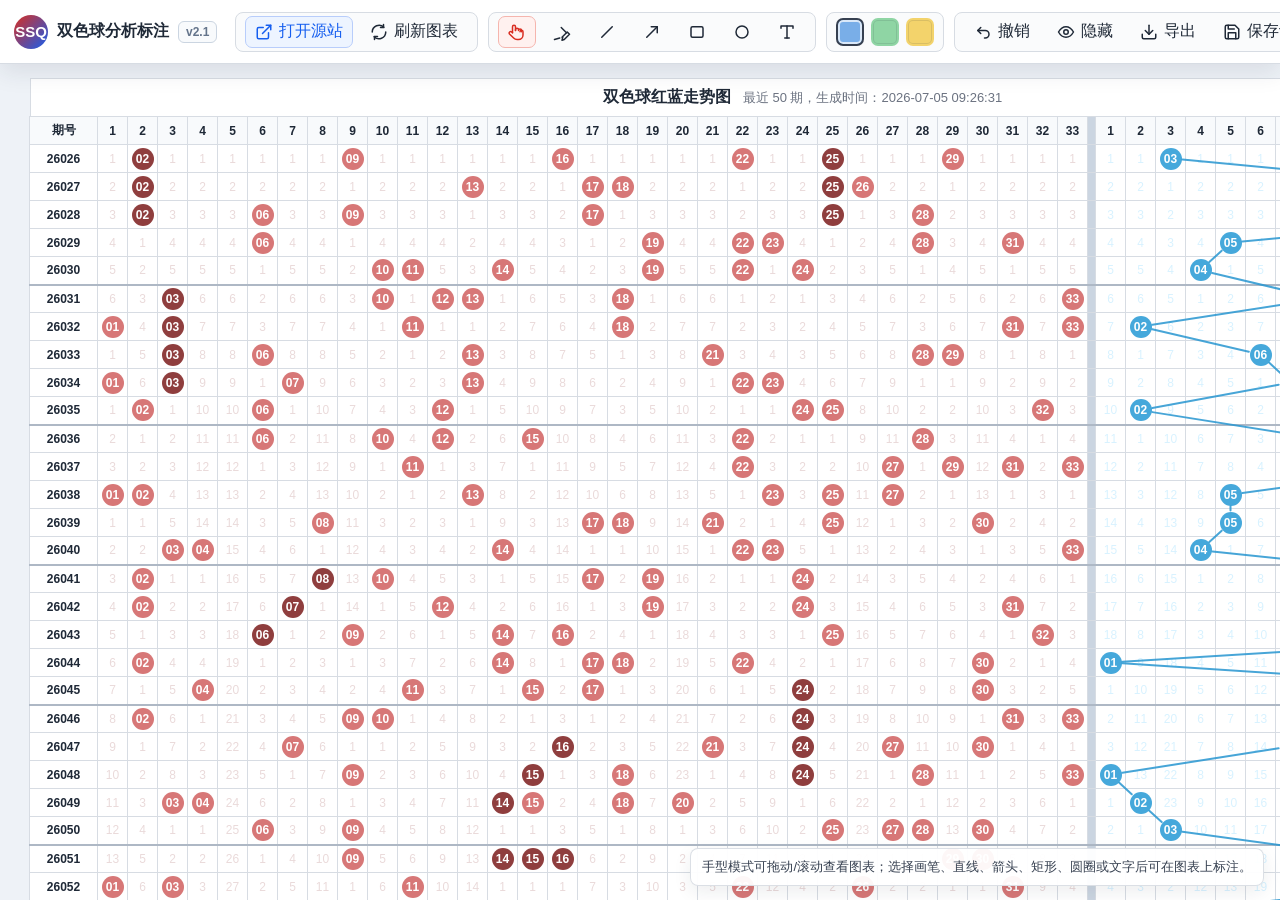
==== commit 6fea3bd7: "Release version 2.1" ====
--- a/app/index.html
+++ b/app/index.html
@@ -3,7 +3,7 @@
 <head>
   <meta charset="utf-8">
   <meta name="viewport" content="width=device-width, initial-scale=1">
-  <title>双色球分析标注 正式版 v2.0</title>
+  <title>双色球分析标注 正式版 v2.1</title>
   <style>
     :root {
       --bg: #f5f6f8;
@@ -42,7 +42,6 @@
     .swatch-button { width: 28px; height: 28px; border: 2px solid transparent; border-radius: 7px; background: var(--swatch); cursor: pointer; box-shadow: inset 0 0 0 1px rgba(31,41,55,.12); }
     .swatch-button:hover { border-color: #c5ccd6; }
     .swatch-button.active { border-color: #374151; box-shadow: inset 0 0 0 2px rgba(255,255,255,.72); }
-
     .status { min-width: 150px; margin-left: auto; color: var(--muted); font-size: 13px; text-align: right; white-space: nowrap; }
     .latest-panel { display: flex; align-items: center; gap: 8px; min-width: 420px; height: 40px; padding: 0 10px; border: 1px solid var(--line); border-radius: 8px; background: #fff; white-space: nowrap; }
     .latest-label { color: var(--muted); font-size: 13px; }
@@ -93,9 +92,10 @@
     .prediction-controls { display: flex; flex-wrap: wrap; align-items: center; gap: 8px; margin-bottom: 8px; }
     .prediction-controls label { display: inline-flex; align-items: center; gap: 6px; color: #374151; font-size: 13px; }
     .prediction-input { width: 110px; min-height: 30px; border: 1px solid #cbd5e1; border-radius: 7px; padding: 5px 7px; background: #fff; color: #1f2937; }
-    .prediction-number-input { width: min(650px, 100%); min-height: 40px; display: flex; flex-wrap: wrap; align-items: center; gap: 4px; border: 1px solid #cbd5e1; border-radius: 8px; padding: 5px 8px; background: #fff; color: #1f2937; cursor: text; }
+    .prediction-number-input { width: min(650px, 100%); min-height: 40px; display: flex; flex-wrap: wrap; align-items: center; gap: 4px; border: 1px solid #cbd5e1; border-radius: 8px; padding: 5px 8px; background: #fff; color: #1f2937; cursor: text; line-height: 1.7; }
     .prediction-number-input:focus { outline: 2px solid rgba(21,94,239,.18); border-color: #9bb7f0; }
-    .prediction-number-input.editing { color: #374151; font-variant-numeric: tabular-nums; }
+    .prediction-number-input.editing { display: block; color: #374151; font-variant-numeric: tabular-nums; white-space: pre-wrap; word-break: break-all; }
+    .prediction-number-input.editing:empty::before { content: "输入号码"; color: #94a3b8; }
     .prediction-pending { display: inline-flex; align-items: center; min-width: 12px; min-height: 24px; color: #374151; font-weight: 700; }
     .prediction-button { min-height: 30px; padding: 0 9px; border: 1px solid #b8cdfb; border-radius: 7px; color: #155eef; background: #edf4ff; cursor: pointer; }
     .prediction-button:hover { background: #dbeafe; }
@@ -114,10 +114,13 @@
     .strategy-dialog input, .strategy-dialog textarea { width: 100%; border: 1px solid #cbd5e1; border-radius: 7px; padding: 7px 8px; color: #1f2937; background: #fff; font: inherit; }
     .strategy-dialog textarea { min-height: 74px; resize: vertical; line-height: 1.45; }
     .strategy-dialog-actions { display: flex; justify-content: flex-end; gap: 8px; margin-top: 12px; }
-    .strategy-list { display: flex; flex-wrap: wrap; gap: 6px; align-items: center; }
+    .strategy-list { display: grid; grid-template-columns: repeat(5, 74px); gap: 6px; align-items: center; justify-content: start; }
     .strategy-actions { display: flex; flex-wrap: wrap; justify-content: space-between; gap: 8px; margin-bottom: 8px; }
     .strategy-action-group { display: flex; flex-wrap: wrap; gap: 8px; align-items: center; }
     .strategy-card { display: inline-flex; align-items: center; justify-content: center; width: 74px; height: 32px; padding: 0 8px; border: 1px solid #d7dce3; border-radius: 7px; background: #fff; color: #1f2937; font-weight: 700; font-size: 13px; cursor: pointer; white-space: nowrap; transition: border-color .15s ease, background .15s ease, color .15s ease, box-shadow .15s ease; }
+    .strategy-ai-inline { width: 330px; height: 32px; align-self: center; }
+    .strategy-ai-input { border: 1px solid #cbd5e1; border-radius: 7px; padding: 5px 8px; background: #fff; color: #1f2937; font: inherit; }
+    .strategy-ai-input:focus { outline: 2px solid rgba(21,94,239,.18); border-color: #9bb7f0; }
     .strategy-card.selected { border-color: #155eef; background: #155eef; color: #fff; box-shadow: 0 2px 8px rgba(21,94,239,.22); }
     .model-result { display: grid; gap: 8px; margin-top: 8px; }
     .model-pick-line { display: flex; flex-wrap: wrap; gap: 8px 12px; align-items: center; }
@@ -150,7 +153,7 @@
 <body>
   <main class="app">
     <section class="toolbar" aria-label="标注工具栏">
-      <div class="brand"><span class="brand-mark">SSQ</span><span>双色球分析标注</span><span class="version-badge" id="versionBadge">v2.0</span></div>
+      <div class="brand"><span class="brand-mark">SSQ</span><span>双色球分析标注</span><span class="version-badge" id="versionBadge">v2.1</span></div>
       <div class="group" role="group" aria-label="图表来源">
         <a class="action-button primary-link" href="https://datachart.500.com/ssq/" target="_blank" rel="noopener" title="打开500彩票网双色球图表"><svg class="icon" viewBox="0 0 24 24"><path d="M18 13v6a2 2 0 0 1-2 2H5a2 2 0 0 1-2-2V8a2 2 0 0 1 2-2h6"></path><path d="M15 3h6v6"></path><path d="M10 14L21 3"></path></svg>打开源站</a>
         <button class="action-button" type="button" id="refreshChartButton" title="重新载入本地图表数据"><svg class="icon" viewBox="0 0 24 24"><path d="M21 12a9 9 0 0 1-15.5 6.2"></path><path d="M3 12A9 9 0 0 1 18.5 5.8"></path><path d="M18 2v4h-4"></path><path d="M6 22v-4h4"></path></svg>刷新图表</button>
@@ -196,7 +199,7 @@
   <script src="../data/backtest-predictions.js"></script>
   <script>
     (() => {
-      const APP_VERSION = "v2.0";
+      const APP_VERSION = "v2.1";
       const STORAGE_SCHEMA_VERSION = 10;
       const STORAGE_KEY = "ssq-analysis-portable-record";
       const OLD_KEYS = ["ssq-analysis-annotations-v1", "ssq-analysis-annotations-v5", "ssq-analysis-annotations-v4", "ssq-analysis-annotations-v3", "ssq-analysis-annotations-v2"];
@@ -230,6 +233,7 @@
       let actions = [];
       let picks = { 1: { red: [], blue: [] }, 2: { red: [], blue: [] }, 3: { red: [], blue: [] } };
       let predictionLines = { 1: { red: [], blue: [] }, 2: { red: [], blue: [] }, 3: { red: [], blue: [] } };
+      let aiManualPick = { red: [], blue: [] };
       let predictionIssue = "";
       let savedBacktestPredictions = {};
       let backtestWindowSize = 20;
@@ -257,13 +261,26 @@
       const setStatus = (text) => { statusText.textContent = text; clearTimeout(statusText._timer); statusText._timer = setTimeout(() => { statusText.textContent = "自动保存已开启"; }, 1800); };
       const ballHtml = (number, color) => `<span class="ball ${color}">${String(number).padStart(2, "0")}</span>`;
       const PICK_LINE_LABELS = Object.freeze({ 1: "自选", 2: "机选1", 3: "机选2" });
+      const RETIRED_DEFAULT_STRATEGY_IDS = Object.freeze(["hot", "repeat", "neighbor"]);
+      const AI_STRATEGY_ID = "ai";
       const DEFAULT_STRATEGIES = Object.freeze([
-        { id: "hot", mode: "hot", name: "热号延续", weight: 1.35, explain: "优先观察近期开奖中反复出现的红蓝球，认为短期惯性可能继续。", example: "示例：近20期内 08、24 多次出现，模型会提高它们的权重。" },
-        { id: "repeat", mode: "repeat", name: "重号跟随", weight: 0.95, explain: "参考上一期开奖号码，给少量重号机会，适合捕捉双色球常见的1到2个红球复现。", example: "示例：上期红球 12、24、30，本期模型会给这些号码小幅加分。" },
-        { id: "neighbor", mode: "neighbor", name: "邻号牵引", weight: 0.85, explain: "围绕上一期号码的前后相邻号加分，用来捕捉走势图里的斜连、贴边移动。", example: "示例：上期出现 18，则 17、19 会获得邻号分。" }
+        { id: "short-trend", mode: "hot", name: "短趋判断", weight: 1.1, explain: "用最近10期判断当前连号、分布和局部结构趋势，决定其它策略的权重。", example: "示例：近10期多为29-30、32-33，说明2连和高位尾段活跃；若多次出现16-17-18，则提高3连观察权重。" },
+        { id: "similar-backtrack", mode: "hot", name: "相似回溯", weight: 1.05, explain: "以上期为起点，在近20期内寻找相似但不完全相同的结构，再观察后续可能的重复、映射和变形。", example: "示例：上期高位密集，就回看近20期是否有类似高位密集，并观察之后是否转向28、31、33附近。" },
+        { id: "hot-cycle", mode: "zone", name: "热区周期", weight: 1, explain: "用50期判断大环境，识别热区延续、过热、结束或切换，不机械延续热号区。", example: "示例：多组连号和尾段密集集中爆发时，可能说明旧热区过热，需要观察新周期。" },
+        { id: "expect-pair", mode: "neighbor", name: "预期对偶", weight: 1.15, explain: "当竖线、斜线或连号让人感觉要继续时，重点观察原线左侧或右侧一位。", example: "示例：竖着连续出现30，不只看30，也看29、31；斜线延续时同样看两侧偏移位。" },
+        { id: "shape-map", mode: "zone", name: "结构映射", weight: 1.05, explain: "看号码之间的形状关系，前期局部结构可能平移、变形后在其他区间重复。", example: "示例：01-04-07一类低区骨架，后面可能映射成12-14-17或13-16-19这样的相似结构。" },
+        { id: "vertical-gap", mode: "repeat", name: "等距竖列", weight: 0.9, explain: "某个号码按固定期距纵向重复时形成周期感，但必须结合走势共振，不能机械套用。", example: "示例：某号隔3期重复，若邻号、热区、斜线或机选提示也支持，则提高观察权重；孤立等距则降权。" },
+        { id: "mirror-shape", mode: "repeat", name: "对称结构", weight: 0.95, explain: "观察A-B-B-A、A-B-A等镜像或夹心形态，判断是否存在回摆、外扩或平移。", example: "示例：01、02、02、01形成对称结构，后续可看自身、外扩03，或平移到其他区间。" },
+        { id: "shape-turn", mode: "neighbor", name: "结构转置", weight: 0.95, explain: "同一组骨架号不按原形重复，而是横竖、左右或重心发生变化后再次出现。", example: "示例：21、23、24上方是右侧展开，下方可能转成21竖向加强，同时23、24保留。" },
+        { id: "fixed-pair", mode: "repeat", name: "固定搭配", weight: 1.1, explain: "高位号码容易形成固定或近似固定搭配，重点观察28+32、29+33、31+33。", example: "示例：31-33尾段活跃时，提高31+33、29+33等组合或其邻近结构的权重。" },
+        { id: "edge-swap", mode: "neighbor", name: "首尾互换", weight: 0.85, explain: "边界号可能隔期呼应，本期出现01或33时，下一期观察另一端边界号。", example: "示例：上期有33，下一期把01放入候选观察；上期有01，则观察33。" },
+        { id: "random-hint", mode: "neighbor", name: "机选提示", weight: 1.05, explain: "把机选号本身、相邻号和连续号放进走势图验证，机选用于修正而不是直接照抄。", example: "示例：机选08时，同时观察07、08、09，以及07-08、08-09是否贴合短趋和结构。" },
+        { id: "group-shape", mode: "zone", name: "组号结构", weight: 0.8, explain: "最终6个红球常按2-2-1-1思考，但不强制，需根据短趋和周期灵活调整。", example: "示例：可用固定搭配2个、结构映射2个、新变化1个、机选提示1个；周期切换时可改为更分散结构。" },
+        { id: "odd-extend", mode: "neighbor", name: "反常延续", weight: 0.9, explain: "当结构长到多数人觉得该断时，如果短趋仍支持，保留继续延伸的可能。", example: "示例：已经出现斜4连，仍可保留第5个延伸点，但需有近期趋势支撑。" },
+        { id: AI_STRATEGY_ID, mode: "ai", name: "AI", weight: 1, explain: "\u624b\u52a8\u8f93\u5165 AI \u9884\u6d4b\u53f7\u7801\uff0c\u4e0d\u4e0e\u5176\u4ed6\u7b56\u7565\u4ea4\u53c9", example: "\u4f8b\u598201 06 12 18 26 31 08" }
       ]);
       let strategyLibrary = DEFAULT_STRATEGIES.map((strategy) => ({ ...strategy }));
-      let selectedStrategyIds = strategyLibrary.map((strategy) => strategy.id);
+      let selectedStrategyIds = [];
       const htmlEscape = (value) => String(value ?? "").replace(/[&<>"]/g, (char) => { if (char === "&") return "&amp;"; if (char === "<") return "&lt;"; if (char === ">") return "&gt;"; return "&quot;"; });
       const uniqueSorted = (items, max) => [...new Set((items || []).map(Number).filter((n) => Number.isInteger(n) && n >= 1 && n <= max))].sort((a, b) => a - b);
       const normalizePicks = () => {
@@ -307,7 +324,6 @@
         }
         return hot;
       };
-
       const normalizeOfficialData = (items) => {
         const rows = [...items].sort((a, b) => Number(a.code) - Number(b.code)).map((item) => ({
           issue: String(item.code).slice(2),
@@ -396,7 +412,6 @@
         }
         chartHost.appendChild(svg);
       };
-
       const captureIssueLayout = () => {
         const hostRect = chartHost.getBoundingClientRect();
         const rows = Array.from(chartHost.querySelectorAll(".chart-table tbody tr")).filter((row) => /^\d+$/.test(row.querySelector(".issue-col")?.textContent?.trim() || ""));
@@ -524,7 +539,7 @@
       const formatPick = (pick) => {
         const red = uniqueSorted(pick?.red || [], 33);
         const blue = uniqueSorted(pick?.blue || [], 16);
-        if (!red.length && !blue.length) return '<span class="prediction-empty">???</span>';
+        if (!red.length && !blue.length) return '<span class="prediction-empty">未输入</span>';
         return `<span class="prediction-balls">${red.map((n) => ballHtml(n, "red")).join("")}${blue.map((n) => ballHtml(n, "blue")).join("")}</span>`;
       };
       const parsePredictionEditorText = (value) => {
@@ -613,42 +628,128 @@
         const mode = inferStrategyMode(strategy);
         return { hot: "热号模型", repeat: "重号模型", neighbor: "邻号模型", miss: "遗漏模型", zone: "分区模型" }[mode] || "热号模型";
       };
+      const redZone = (number) => {
+        const target = Number(number);
+        if (!Number.isFinite(target) || target < 1) return 0;
+        if (target <= 11) return 0;
+        if (target <= 22) return 1;
+        return 2;
+      };
+      const scoreCandidate = (stats, number, max, value, reason) => {
+        const target = Number(number);
+        if (target >= 1 && target <= max && stats[target]) addScore(stats[target], value, reason);
+      };
+      const latestRedSet = (row) => new Set((row?.red || []).map(Number));
+      const penalizeLatestNumbers = (latest, redStats, blueStats, weight, label) => {
+        if (!latest) return;
+        latest.red.map(Number).forEach((number) => { if (redStats[number]) redStats[number].score -= 2.8 * weight; });
+        if (blueStats[Number(latest.blue)]) blueStats[Number(latest.blue)].score -= 1.6 * weight;
+      };
       const applyStrategyMode = (mode, strategy, historyRows, redStats, blueStats) => {
         const latest = historyRows.at(-1);
+        const previous = historyRows.at(-2);
         const weight = Number(strategy.weight) || 1;
         const label = strategy.name?.trim() || strategyLabel(strategy);
-        if (mode === "hot") {
-          redStats.slice(1).forEach((item) => addScore(item, (item.recentFreq * 2.4 + item.freq * 0.35) * weight, label));
-          blueStats.slice(1).forEach((item) => addScore(item, (item.recentFreq * 2.1 + item.freq * 0.25) * weight, label));
-        }
-        if (mode === "miss") {
-          redStats.slice(1).forEach((item) => addScore(item, Math.min(item.miss, 18) * 0.42 * weight, label));
-          blueStats.slice(1).forEach((item) => addScore(item, Math.min(item.miss, 12) * 0.55 * weight, label));
-        }
-        if (latest && mode === "repeat") {
-          latest.red.map(Number).forEach((number) => redStats[number] && addScore(redStats[number], 4.2 * weight, label));
-          if (blueStats[Number(latest.blue)]) addScore(blueStats[Number(latest.blue)], 2.4 * weight, label);
-        }
-        if (latest && mode === "neighbor") {
-          latest.red.map(Number).forEach((number) => [number - 1, number + 1].forEach((near) => {
-            if (redStats[near]) addScore(redStats[near], 3.3 * weight, label);
-          }));
-          [Number(latest.blue) - 1, Number(latest.blue) + 1].forEach((near) => {
-            if (blueStats[near]) addScore(blueStats[near], 2.2 * weight, label);
+        const recent = historyRows.slice(-12);
+        const longRecent = historyRows.slice(-30);
+        const latestSet = latestRedSet(latest);
+        const addRed = (number, value) => scoreCandidate(redStats, number, 33, value * weight, label);
+        const addBlue = (number, value) => scoreCandidate(blueStats, number, 16, value * weight, label);
+        const addLatestNeighbors = (value = 2.4) => {
+          if (!latest) return;
+          latest.red.map(Number).forEach((number) => [number - 2, number - 1, number + 1, number + 2].forEach((near) => addRed(near, value / (Math.abs(near - number) || 1))));
+          [Number(latest.blue) - 1, Number(latest.blue) + 1].forEach((near) => addBlue(near, value * 0.7));
+        };
+        if (strategy.id === "short-trend" || mode === "hot") {
+          redStats.slice(1).forEach((item) => addScore(item, (item.recentFreq * 1.3 + item.freq * 0.12 + Math.max(0, 8 - item.miss) * 0.18) * weight, label));
+          blueStats.slice(1).forEach((item) => addScore(item, (item.recentFreq * 1.1 + item.freq * 0.1 + Math.max(0, 6 - item.miss) * 0.16) * weight, label));
+        }
+        if (strategy.id === "similar-backtrack") {
+          if (latest) {
+            const latestZones = latest.red.map(Number).map(redZone).join("");
+            historyRows.slice(0, -1).forEach((row, index) => {
+              const zoneMatch = row.red.map(Number).map(redZone).join("") === latestZones;
+              const overlap = row.red.map(Number).filter((number) => latestSet.has(number)).length;
+              const next = historyRows[index + 1];
+              if (next && (zoneMatch || overlap >= 2) && next.issue !== latest.issue) {
+                next.red.map(Number).forEach((number) => addRed(number, zoneMatch ? 1.9 : 1.2));
+                addBlue(Number(next.blue), zoneMatch ? 1.1 : 0.7);
+              }
+            });
+          }
+        }
+        if (strategy.id === "hot-cycle" || strategy.id === "group-shape" || mode === "zone") {
+          const zoneHits = [0, 0, 0];
+          recent.forEach((row) => row.red.map(Number).forEach((number) => { zoneHits[redZone(number)] += 1; }));
+          const sortedZones = [0, 1, 2].sort((a, b) => zoneHits[a] - zoneHits[b]);
+          redStats.slice(1).forEach((item) => {
+            const zoneRank = sortedZones.indexOf(redZone(item.number));
+            addScore(item, (1.2 + zoneRank * 0.35 + Math.min(item.miss, 16) * 0.08) * weight, label);
           });
         }
-        if (mode === "zone") {
-              const zoneHits = [0, 0, 0];
-          historyRows.slice(-12).forEach((row) => row.red.map(Number).forEach((number) => { zoneHits[redZone(number)] += 1; }));
-          const maxZone = Math.max(...zoneHits);
-          redStats.slice(1).forEach((item) => addScore(item, (maxZone - zoneHits[redZone(item.number)] + 1) * 0.7 * weight, label));
-        }
+        if (strategy.id === "expect-pair" || strategy.id === "shape-turn" || strategy.id === "odd-extend" || mode === "neighbor") addLatestNeighbors(strategy.id === "odd-extend" ? 2.9 : 2.2);
+        if (strategy.id === "shape-map") {
+          if (latest) latest.red.map(Number).forEach((number) => [-11, -10, 10, 11].forEach((offset) => addRed(number + offset, 2.1)));
+          if (latest) [Number(latest.blue) + 4, Number(latest.blue) - 4].forEach((number) => addBlue(number, 1.1));
+        }
+        if (strategy.id === "vertical-gap" || mode === "repeat") {
+          redStats.slice(1).forEach((item) => {
+            const hits = longRecent.map((row, index) => row.red.map(Number).includes(item.number) ? index : -1).filter((index) => index >= 0);
+            if (hits.length >= 2) {
+              const gap = hits.at(-1) - hits.at(-2);
+              const due = gap > 0 && longRecent.length - 1 - hits.at(-1) >= Math.max(1, gap - 1);
+              if (due) addScore(item, 2.4 * weight, label);
+            }
+          });
+        }
+        if (strategy.id === "mirror-shape") {
+          if (latest) latest.red.map(Number).forEach((number) => addRed(34 - number, 2.2));
+          if (latest) addBlue(17 - Number(latest.blue), 1.3);
+        }
+        if (strategy.id === "fixed-pair") {
+          [28, 29, 31, 32, 33].forEach((number) => addRed(number, 1.8));
+          if (previous) previous.red.map(Number).filter((number) => number >= 28).forEach((number) => addRed(number - 1, 1.2));
+        }
+        if (strategy.id === "edge-swap") {
+          if (latestSet.has(1)) addRed(33, 2.8);
+          if (latestSet.has(33)) addRed(1, 2.8);
+          if (latest && Number(latest.blue) <= 3) addBlue(16, 1.6);
+          if (latest && Number(latest.blue) >= 14) addBlue(1, 1.6);
+        }
+        if (strategy.id === "random-hint") {
+          [1, 2, 3].forEach((line) => {
+            (predictionLines[line]?.red || []).forEach((number) => [number - 1, number, number + 1].forEach((candidate) => addRed(candidate, candidate === number ? 1.2 : 1.6)));
+            (predictionLines[line]?.blue || []).forEach((number) => [number - 1, number, number + 1].forEach((candidate) => addBlue(candidate, candidate === number ? 0.8 : 1.0)));
+          });
+        }
+        penalizeLatestNumbers(latest, redStats, blueStats, weight, label);
       };
       const applyStrategyScores = (historyRows, redStats, blueStats, strategyIds) => {
-        const activeStrategies = strategyLibrary.filter((strategy) => strategyIds.includes(strategy.id));
+        const activeStrategies = strategyLibrary.filter((strategy) => strategyIds.includes(strategy.id) && !isAiStrategy(strategy));
         activeStrategies.forEach((strategy) => applyStrategyMode(inferStrategyMode(strategy), strategy, historyRows, redStats, blueStats));
       };
+      const isAiStrategy = (strategy) => strategy?.id === AI_STRATEGY_ID || strategy?.mode === "ai";
+      const selectedAiStrategy = () => strategyLibrary.find((strategy) => selectedStrategyIds.includes(strategy.id) && isAiStrategy(strategy));
+      const displayStrategyName = (strategy) => isAiStrategy(strategy) ? "AI" : (strategy.name || "\u65b0\u7b56\u7565");
+      const isLegacyAiDuplicate = (strategy) => !isAiStrategy(strategy) && (/^AI$/i.test(String(strategy?.name || "").trim()) || String(strategy?.name || "").trim() === "\u65b0\u7b56\u7565");
+      const normalizeAiManualPick = () => {
+        aiManualPick = { red: uniqueSorted(aiManualPick?.red || [], 33).slice(0, 6), blue: uniqueSorted(aiManualPick?.blue || [], 16).slice(0, 1) };
+      };
+      const buildAiPick = () => {
+        normalizeAiManualPick();
+        return { red: [...aiManualPick.red], blue: [...aiManualPick.blue], source: "ai", redStats: [], blueStats: [] };
+      };
+      const aiInputValue = () => pickInputValue(aiManualPick);
+      const focusAiInlineInput = () => setTimeout(() => { const input = document.querySelector("[data-ai-inline-input]"); if (input) { input.focus(); input.select(); } }, 0);
+      const updateAiInlineInput = (input, silent = false) => {
+        aiManualPick = parsePredictionInput(input.value);
+        normalizeAiManualPick();
+        scheduleSave();
+        refreshPredictionModel();
+        if (!silent) setStatus("AI\u53f7\u7801\u5df2\u66f4\u65b0");
+      };
       const buildModelPick = () => {
+        if (selectedAiStrategy()) return buildAiPick();
         const rows = window.SSQ_CHART_DATA?.rows || [];
         if (!selectedStrategyIds.length || rows.length < 5) return null;
         const { redStats, blueStats } = buildNumberStats(rows);
@@ -658,9 +759,10 @@
         return { red, blue, redStats, blueStats };
       };
       const scoreSummary = (stats, selected) => selected.map((number) => {
-        const item = stats[number];
-        const reasons = item?.reasons?.slice(0, 3).join("、") || "基础分";
-        return `${String(number).padStart(2, "0")}：${item.score.toFixed(1)}分（${reasons}）`;
+        const item = stats?.[number];
+        if (!item) return `${String(number).padStart(2, "0")}\uff1aAI\u8f93\u5165`;
+        const reasons = item?.reasons?.slice(0, 3).join("\u3001") || "\u57fa\u7840\u5206";
+        return `${String(number).padStart(2, "0")}\uff1a${item.score.toFixed(1)}\u5206\uff08${reasons}\uff09`;
       });
       const fillModelPredictionToPickLine = () => {
         const modelPick = buildModelPick();
@@ -676,23 +778,31 @@
         scheduleSave();
         setStatus("图表预选2已清除");
       };
-      const updatePredictionLineFromInput = (input) => {
+      const updatePredictionLineFromInput = (input, silent = false) => {
         const line = Number(input.dataset.predictionLine);
         if (!predictionLines[line]) return null;
         predictionLines[line] = parsePredictionInput(input.value ?? input.textContent);
+        predictionResult = null;
         scheduleSave();
-        setStatus(`${PICK_LINE_LABELS[line]}已更新`);
+        if (!silent) setStatus(`${PICK_LINE_LABELS[line]}已更新`);
         return predictionLines[line];
       };
       const startPredictionLineEdit = (editor) => {
         const line = Number(editor.dataset.predictionLine);
         editor.classList.add("editing");
-        if (editor.querySelector(".ball, .prediction-empty")) editor.textContent = pickInputValue(predictionLines[line]);
+        editor.textContent = pickInputValue(predictionLines[line]);
         placeCaretAtEnd(editor);
       };
       const renderPredictionLineAsBalls = (editor) => {
-        updatePredictionLineFromInput(editor);
+        updatePredictionLineFromInput(editor, true);
         syncPredictionLineDom(Number(editor.dataset.predictionLine));
+      };
+      const insertPlainTextAtCaret = (text) => {
+        const selection = window.getSelection();
+        if (!selection?.rangeCount) return;
+        selection.deleteFromDocument();
+        selection.getRangeAt(0).insertNode(document.createTextNode(text));
+        selection.collapseToEnd();
       };
       const saveModelPredictionForBacktest = () => {
         const modelPick = buildModelPick();
@@ -705,16 +815,18 @@
         setStatus(`${issue}期模型预测已保存到回测区`);
       };
       const renderPredictionModel = () => {
-        const activeNames = strategyLibrary.filter((strategy) => selectedStrategyIds.includes(strategy.id)).map((strategy) => strategy.name).join("、") || "未选择策略";
-        if (!selectedStrategyIds.length) return `<div class="model-result"><div class="prediction-empty">当前使用：${activeNames}</div><div class="model-pick-line"><span>模型预测</span><span class="prediction-empty">未选择策略</span></div></div>`;
+        const activeNames = strategyLibrary.filter((strategy) => selectedStrategyIds.includes(strategy.id)).map(displayStrategyName).join("\u3001") || "\u672a\u9009\u62e9\u7b56\u7565";
+        if (!selectedStrategyIds.length) return '<div class="model-result"><div class="prediction-empty">\u5f53\u524d\u4f7f\u7528\uff1a' + activeNames + '</div><div class="model-pick-line"><span>\u6a21\u578b\u9884\u6d4b</span><span class="prediction-empty">\u672a\u9009\u62e9\u7b56\u7565</span></div></div>';
         const modelPick = buildModelPick();
-        if (!modelPick) return '<div class="prediction-empty">本地开奖数据不足，暂时无法生成本期预测模型。</div>';
-        return `<div class="model-result"><div class="prediction-empty">当前使用：${activeNames}</div><div class="model-pick-line"><span>模型预测</span>${formatPick(modelPick)}<div class="model-pick-actions"><div class="model-pick-action-row"><button class="prediction-button secondary" type="button" data-action="fill-model-pick">填入预选</button><button class="prediction-button secondary" type="button" data-action="clear-prediction">清除</button></div><div class="model-pick-action-row"><button class="prediction-button" type="button" data-action="save-model-backtest">保存</button></div></div></div><div class="model-score-list"><div><strong>红球依据</strong><br>${scoreSummary(modelPick.redStats, modelPick.red).join("<br>")}</div><div><strong>蓝球依据</strong><br>${scoreSummary(modelPick.blueStats, modelPick.blue).join("<br>")}</div></div></div>`;
-      };
-      const renderManualPredictionPanel = () => `<section class="prediction-section"><h2>预测区</h2><div class="prediction-controls"><label>预测期号 <input class="prediction-input" id="predictionIssue" value="${htmlEscape(predictionIssue)}"></label></div><div class="prediction-line-list">${[1,2,3].map((line) => `<div class="prediction-line"><strong>${PICK_LINE_LABELS[line]}</strong><div class="prediction-number-input" data-prediction-line="${line}" contenteditable="true" role="textbox" aria-label="${PICK_LINE_LABELS[line]}号码">${renderPickEditorContent(predictionLines[line])}</div></div>`).join("")}</div><h3>本期预测模型</h3>${renderPredictionModel()}</section>`;
+        if (!modelPick) return '<div class="prediction-empty">\u672c\u5730\u5f00\u5956\u6570\u636e\u4e0d\u8db3\uff0c\u6682\u65f6\u65e0\u6cd5\u751f\u6210\u672c\u671f\u9884\u6d4b\u6a21\u578b\u3002</div>';
+        const scoreBlock = selectedAiStrategy() ? "" : '<div class="model-score-list"><div><strong>\u7ea2\u7403\u4f9d\u636e</strong><br>' + scoreSummary(modelPick.redStats, modelPick.red).join("<br>") + '</div><div><strong>\u84dd\u7403\u4f9d\u636e</strong><br>' + scoreSummary(modelPick.blueStats, modelPick.blue).join("<br>") + '</div></div>';
+        return '<div class="model-result"><div class="prediction-empty">\u5f53\u524d\u4f7f\u7528\uff1a' + activeNames + '</div><div class="model-pick-line"><span>\u6a21\u578b\u9884\u6d4b</span>' + formatPick(modelPick) + '<div class="model-pick-actions"><div class="model-pick-action-row"><button class="prediction-button secondary" type="button" data-action="fill-model-pick">\u586b\u5165\u9884\u9009</button><button class="prediction-button secondary" type="button" data-action="clear-prediction">\u6e05\u9664</button></div><div class="model-pick-action-row"><button class="prediction-button" type="button" data-action="save-model-backtest">\u4fdd\u5b58</button></div></div></div>' + scoreBlock + '</div>';
+      };
+      const renderManualPredictionPanel = () => `<section class="prediction-section"><h2>\u9884\u6d4b\u533a</h2><div class="prediction-controls"><label>\u9884\u6d4b\u671f\u53f7 <input class="prediction-input" id="predictionIssue" value="${htmlEscape(predictionIssue)}"></label></div><div class="prediction-line-list">${[1,2,3].map((line) => `<div class="prediction-line"><strong>${PICK_LINE_LABELS[line]}</strong><div class="prediction-number-input" data-prediction-line="${line}" contenteditable="plaintext-only" inputmode="numeric" spellcheck="false" role="textbox" aria-label="${PICK_LINE_LABELS[line]}\u53f7\u7801">${renderPickEditorContent(predictionLines[line])}</div></div>`).join("")}</div><h3>\u672c\u671f\u9884\u6d4b\u6a21\u578b</h3><div data-model-host>${renderPredictionModel()}</div></section>`;
+      const refreshPredictionModel = () => { const host = predictionPanel.querySelector("[data-model-host]"); if (host) host.innerHTML = renderPredictionModel(); };
       const closeStrategyDialog = () => document.querySelector(".strategy-dialog-backdrop")?.remove();
       const saveStrategy = ({ id, name, explain, example }) => {
-        const payload = { name: name.trim() || "新策略", explain: explain.trim(), example: example.trim() };
+        const payload = { name: name.trim() || "\u65b0\u7b56\u7565", explain: explain.trim(), example: example.trim() };
         if (id) {
           const index = strategyLibrary.findIndex((strategy) => strategy.id === id);
           if (index >= 0) strategyLibrary[index] = { ...strategyLibrary[index], ...payload };
@@ -747,12 +859,12 @@
         nameInput.focus();
       };
       const removeStrategy = (id) => {
-        if (DEFAULT_STRATEGIES.some((strategy) => strategy.id === id)) return setStatus("????????");
+        if (DEFAULT_STRATEGIES.some((strategy) => strategy.id === id)) return setStatus("默认策略不能删除");
         strategyLibrary = strategyLibrary.filter((strategy) => strategy.id !== id);
         selectedStrategyIds = selectedStrategyIds.filter((item) => item !== id);
         renderPredictionPanel();
         scheduleSave();
-        setStatus("?????");
+        setStatus("已删除策略");
       };
       const currentSelectedStrategy = () => [...selectedStrategyIds].reverse().map((id) => strategyLibrary.find((strategy) => strategy.id === id)).find(Boolean) || null;
       const editSelectedStrategy = () => {
@@ -765,16 +877,42 @@
         if (!strategy) return setStatus("请先选择策略");
         removeStrategy(strategy.id);
       };
+      const normalizeSelectedStrategyIds = () => {
+        const selected = new Set(selectedStrategyIds);
+        selectedStrategyIds = strategyLibrary.map((strategy) => strategy.id).filter((id) => selected.has(id));
+        const ai = strategyLibrary.find((strategy) => selectedStrategyIds.includes(strategy.id) && isAiStrategy(strategy));
+        if (ai) selectedStrategyIds = [ai.id];
+      };
       const toggleStrategySelection = (id) => {
         if (!id) return;
-        if (selectedStrategyIds.includes(id)) selectedStrategyIds = selectedStrategyIds.filter((item) => item !== id);
-        else selectedStrategyIds.push(id);
+        const strategy = strategyLibrary.find((item) => item.id === id);
+        if (!strategy) return;
+        const selected = new Set(selectedStrategyIds);
+        if (isAiStrategy(strategy)) {
+          if (selected.has(id)) {
+            selectedStrategyIds = [];
+            renderPredictionPanel();
+            scheduleSave();
+            setStatus("\u5df2\u53d6\u6d88AI\u7b56\u7565");
+            return;
+          }
+          selectedStrategyIds = [id];
+          renderPredictionPanel();
+          scheduleSave();
+          focusAiInlineInput();
+          return;
+        }
+        strategyLibrary.filter(isAiStrategy).forEach((item) => selected.delete(item.id));
+        if (selected.has(id)) selected.delete(id);
+        else selected.add(id);
+        selectedStrategyIds = strategyLibrary.filter((item) => !isAiStrategy(item) && selected.has(item.id)).map((item) => item.id);
         renderPredictionPanel();
         scheduleSave();
-        setStatus("???????");
+        setStatus("\u9884\u6d4b\u7b56\u7565\u5df2\u66f4\u65b0");
       };
       const selectAllStrategies = () => {
-        selectedStrategyIds = strategyLibrary.map((strategy) => strategy.id);
+        selectedStrategyIds = strategyLibrary.filter((strategy) => !isAiStrategy(strategy)).map((strategy) => strategy.id);
+        normalizeSelectedStrategyIds();
         renderPredictionPanel();
         scheduleSave();
         setStatus("已全选策略");
@@ -785,7 +923,7 @@
         scheduleSave();
         setStatus("已清除策略选择");
       };
-      const renderStrategyLibraryPanel = () => `<section class="prediction-section"><h2>策略库</h2><div class="strategy-actions"><div class="strategy-action-group"><button class="prediction-button" type="button" data-action="add-strategy">新增</button><button class="prediction-button secondary" type="button" data-action="delete-selected-strategy">删除</button><button class="prediction-button secondary" type="button" data-action="edit-selected-strategy">修改</button></div><div class="strategy-action-group"><button class="prediction-button secondary" type="button" data-action="select-all-strategies">全选</button><button class="prediction-button secondary" type="button" data-action="clear-selected-strategies">清除</button></div></div><div class="strategy-list">${strategyLibrary.map((strategy) => { const selected = selectedStrategyIds.includes(strategy.id); const detail = `${strategy.explain || "暂无解释"}${strategy.example ? `\n${strategy.example}` : ""}`; return `<button class="strategy-card ${selected ? "selected" : ""}" type="button" data-strategy-id="${strategy.id}" title="${htmlEscape(detail)}">${htmlEscape(strategy.name || "新策略")}</button>`; }).join("")}</div></section>`;
+      const renderStrategyLibraryPanel = () => `<section class="prediction-section"><h2>\u7b56\u7565\u5e93</h2><div class="strategy-actions"><div class="strategy-action-group"><button class="prediction-button secondary" type="button" data-action="select-all-strategies">\u5168\u9009</button><button class="prediction-button secondary" type="button" data-action="clear-selected-strategies">\u6e05\u9664</button></div></div><div class="strategy-list">${strategyLibrary.map((strategy) => { const selected = selectedStrategyIds.includes(strategy.id); const detail = `${strategy.explain || "\u6682\u65e0\u89e3\u91ca"}${strategy.example ? `\n${strategy.example}` : ""}`; const button = `<button class="strategy-card ${selected ? "selected" : ""}" type="button" data-strategy-id="${strategy.id}" title="${htmlEscape(detail)}">${htmlEscape(displayStrategyName(strategy))}</button>`; const aiInput = selected && isAiStrategy(strategy) ? `<input class="strategy-ai-input strategy-ai-inline" data-ai-inline-input placeholder="01 06 12 18 26 31 08" value="${htmlEscape(aiInputValue())}">` : ""; return button + aiInput; }).join("")}</div></section>`;
       const normalizeBacktestRecord = (record) => ({
         red: uniqueSorted(record?.red || [], 33).slice(0, 6),
         blue: uniqueSorted(record?.blue || [], 16).slice(0, 1),
@@ -875,11 +1013,18 @@
         const selectedTitleCount = Math.min(backtestWindowSize, openedResults.length);
         return `<section class="prediction-section"><h2>回测区</h2>${controls}<div class="backtest-panel"><details class="backtest-details" open><summary><span>最近${selectedTitleCount}期回测</span><span>平均${selectedSummary.avgTotalHits}中</span></summary><div class="backtest-body">${renderBacktestStats(selectedSummary)}<div class="backtest-list">${selectedResults.map((item, index) => renderBacktestIssue(item, index === selectedResults.length - 1)).join("")}</div></div></details><details class="backtest-details"><summary><span>全部已保存预测</span><span>${allResults.length}期</span></summary><div class="backtest-body">${renderBacktestStats(allSummary)}<div class="backtest-list">${allResults.map((item) => renderBacktestIssue(item)).join("")}</div></div></details></div></section>`;
       };
+      const renderPanelError = (title, error) => `<section class="prediction-section"><h2>${title}</h2><div class="prediction-empty">${htmlEscape(error?.message || error)}</div></section>`;
       const renderPredictionPanel = () => {
         if (!predictionPanel) return;
         normalizePredictionLines();
         if (!predictionIssue) predictionIssue = nextPredictionIssue();
-        predictionPanel.innerHTML = `<div class="prediction-grid"><div class="feature-top-row">${renderManualPredictionPanel()}${renderStrategyLibraryPanel()}</div>${renderBacktestPanel()}</div>`;
+        let manualPanel = "";
+        let strategyPanel = "";
+        let backtestPanel = "";
+        try { manualPanel = renderManualPredictionPanel(); } catch (error) { console.error(error); manualPanel = renderPanelError("\u9884\u6d4b\u533a", error); }
+        try { strategyPanel = renderStrategyLibraryPanel(); } catch (error) { console.error(error); strategyPanel = renderPanelError("\u7b56\u7565\u5e93", error); }
+        try { backtestPanel = renderBacktestPanel(); } catch (error) { console.error(error); backtestPanel = renderPanelError("\u56de\u6d4b\u533a", error); }
+        predictionPanel.innerHTML = `<div class="prediction-grid"><div class="feature-top-row">${manualPanel}${strategyPanel}</div>${backtestPanel}</div>`;
       };
       const chartOffset = () => { const surfaceRect = chartSurface.getBoundingClientRect(); const hostRect = chartHost.getBoundingClientRect(); return { x: hostRect.left - surfaceRect.left, y: hostRect.top - surfaceRect.top }; };
       const getPoint = (event) => { const rect = chartHost.getBoundingClientRect(); return { x: event.clientX - rect.left, y: event.clientY - rect.top }; };
@@ -1027,6 +1172,7 @@
         actions,
         picks,
         predictionLines,
+        aiManualPick,
         strategyLibrary,
         selectedStrategyIds,
         predictionIssue,
@@ -1060,12 +1206,18 @@
         normalizePicks();
         if (payload.predictionLines) predictionLines = { ...predictionLines, ...payload.predictionLines };
         normalizePredictionLines();
+        if (payload.aiManualPick) { aiManualPick = { ...aiManualPick, ...payload.aiManualPick }; normalizeAiManualPick(); }
         if (Array.isArray(payload.strategyLibrary)) {
-          const savedDefault = new Map(payload.strategyLibrary.filter((strategy) => DEFAULT_STRATEGIES.some((item) => item.id === strategy.id)).map((strategy) => [strategy.id, strategy]));
-          const savedCustom = payload.strategyLibrary.filter((strategy) => !DEFAULT_STRATEGIES.some((item) => item.id === strategy.id));
-          strategyLibrary = [...DEFAULT_STRATEGIES.map((strategy) => ({ ...strategy, ...(savedDefault.get(strategy.id) || {}) })), ...savedCustom];
-        }
-        selectedStrategyIds = Array.isArray(payload.selectedStrategyIds) ? payload.selectedStrategyIds.filter((id) => strategyLibrary.some((strategy) => strategy.id === id)) : selectedStrategyIds;
+          const savedCustom = payload.strategyLibrary.filter((strategy) => !DEFAULT_STRATEGIES.some((item) => item.id === strategy.id) && !RETIRED_DEFAULT_STRATEGY_IDS.includes(strategy.id) && !isLegacyAiDuplicate(strategy));
+          strategyLibrary = [...DEFAULT_STRATEGIES.map((strategy) => ({ ...strategy })), ...savedCustom];
+        }
+        if (Array.isArray(payload.selectedStrategyIds)) {
+          const selectedFromPayload = new Set(payload.selectedStrategyIds);
+          if (payload.strategyLibrary?.some((strategy) => selectedFromPayload.has(strategy.id) && isLegacyAiDuplicate(strategy))) selectedFromPayload.add(AI_STRATEGY_ID);
+          selectedStrategyIds = [...selectedFromPayload].filter((id) => strategyLibrary.some((strategy) => strategy.id === id));
+          if (!selectedStrategyIds.length && payload.selectedStrategyIds.some((id) => RETIRED_DEFAULT_STRATEGY_IDS.includes(id))) selectedStrategyIds = strategyLibrary.filter((strategy) => !isAiStrategy(strategy)).map((strategy) => strategy.id);
+          normalizeSelectedStrategyIds();
+        }
         predictionIssue = typeof payload.predictionIssue === "string" ? payload.predictionIssue : "";
         savedBacktestPredictions = payload.savedBacktestPredictions && typeof payload.savedBacktestPredictions === "object" ? payload.savedBacktestPredictions : {};
         backtestWindowSize = [5, 10, 15, 20].includes(Number(payload.backtestWindowSize)) ? Number(payload.backtestWindowSize) : 20;
@@ -1383,7 +1535,7 @@
       const bindEvents = () => {
         predictionPanel.addEventListener("click", (event) => {
           const addStrategyButton = event.target.closest('[data-action="add-strategy"]');
-          if (addStrategyButton) openStrategyDialog();
+          if (addStrategyButton) { openStrategyDialog(); return; }
           const editStrategyButton = event.target.closest('[data-action="edit-selected-strategy"]');
           if (editStrategyButton) { editSelectedStrategy(); return; }
           const deleteStrategyButton = event.target.closest('[data-action="delete-selected-strategy"]');
@@ -1393,25 +1545,29 @@
           const clearSelectedStrategyButton = event.target.closest('[data-action="clear-selected-strategies"]');
           if (clearSelectedStrategyButton) { clearSelectedStrategies(); return; }
           const fillModelButton = event.target.closest('[data-action="fill-model-pick"]');
-          if (fillModelButton) fillModelPredictionToPickLine();
+          if (fillModelButton) { fillModelPredictionToPickLine(); return; }
           const clearPredictionButton = event.target.closest('[data-action="clear-prediction"]');
-          if (clearPredictionButton) clearLastModelPick();
+          if (clearPredictionButton) { clearLastModelPick(); return; }
           const saveModelButton = event.target.closest('[data-action="save-model-backtest"]');
-          if (saveModelButton) saveModelPredictionForBacktest();
+          if (saveModelButton) { saveModelPredictionForBacktest(); return; }
           const backtestWindowButton = event.target.closest("button[data-backtest-window]");
           if (backtestWindowButton) { backtestWindowSize = Number(backtestWindowButton.dataset.backtestWindow) || 20; renderPredictionPanel(); scheduleSave(); return; }
           const strategyToggle = event.target.closest('button[data-strategy-id]');
-          if (strategyToggle) toggleStrategySelection(strategyToggle.dataset.strategyId);
+          if (strategyToggle) { toggleStrategySelection(strategyToggle.dataset.strategyId); return; }
         });
         predictionPanel.addEventListener("focusin", (event) => {
           const editor = event.target.closest("[data-prediction-line]");
           if (editor) startPredictionLineEdit(editor);
         });
         predictionPanel.addEventListener("focusout", (event) => {
+          const aiInput = event.target.closest("[data-ai-inline-input]");
+          if (aiInput) { updateAiInlineInput(aiInput); return; }
           const editor = event.target.closest("[data-prediction-line]");
-          if (editor && !editor.classList.contains("editing")) renderPredictionLineAsBalls(editor);
+          if (editor) renderPredictionLineAsBalls(editor);
         });
         predictionPanel.addEventListener("keydown", (event) => {
+          const aiInput = event.target.closest("[data-ai-inline-input]");
+          if (aiInput && event.key === "Enter") { event.preventDefault(); updateAiInlineInput(aiInput); return; }
           const editor = event.target.closest("[data-prediction-line]");
           if (editor && event.key === "Enter") {
             event.preventDefault();
@@ -1420,8 +1576,17 @@
         });
         predictionPanel.addEventListener("input", (event) => {
           const input = event.target.closest("[data-prediction-line]");
-          if (input) return;
+          if (input) { updatePredictionLineFromInput(input, true); return; }
+          const aiInput = event.target.closest("[data-ai-inline-input]");
+          if (aiInput) { updateAiInlineInput(aiInput, true); return; }
           if (event.target.id === "predictionIssue") { predictionIssue = event.target.value.trim(); scheduleSave(); }
+        });
+        predictionPanel.addEventListener("paste", (event) => {
+          const editor = event.target.closest("[data-prediction-line]");
+          if (!editor) return;
+          event.preventDefault();
+          insertPlainTextAtCaret(event.clipboardData?.getData("text/plain") || "");
+          updatePredictionLineFromInput(editor, true);
         });
         chartHost.addEventListener("click", (event) => {
           const cell = event.target.closest("[data-pick-line]");
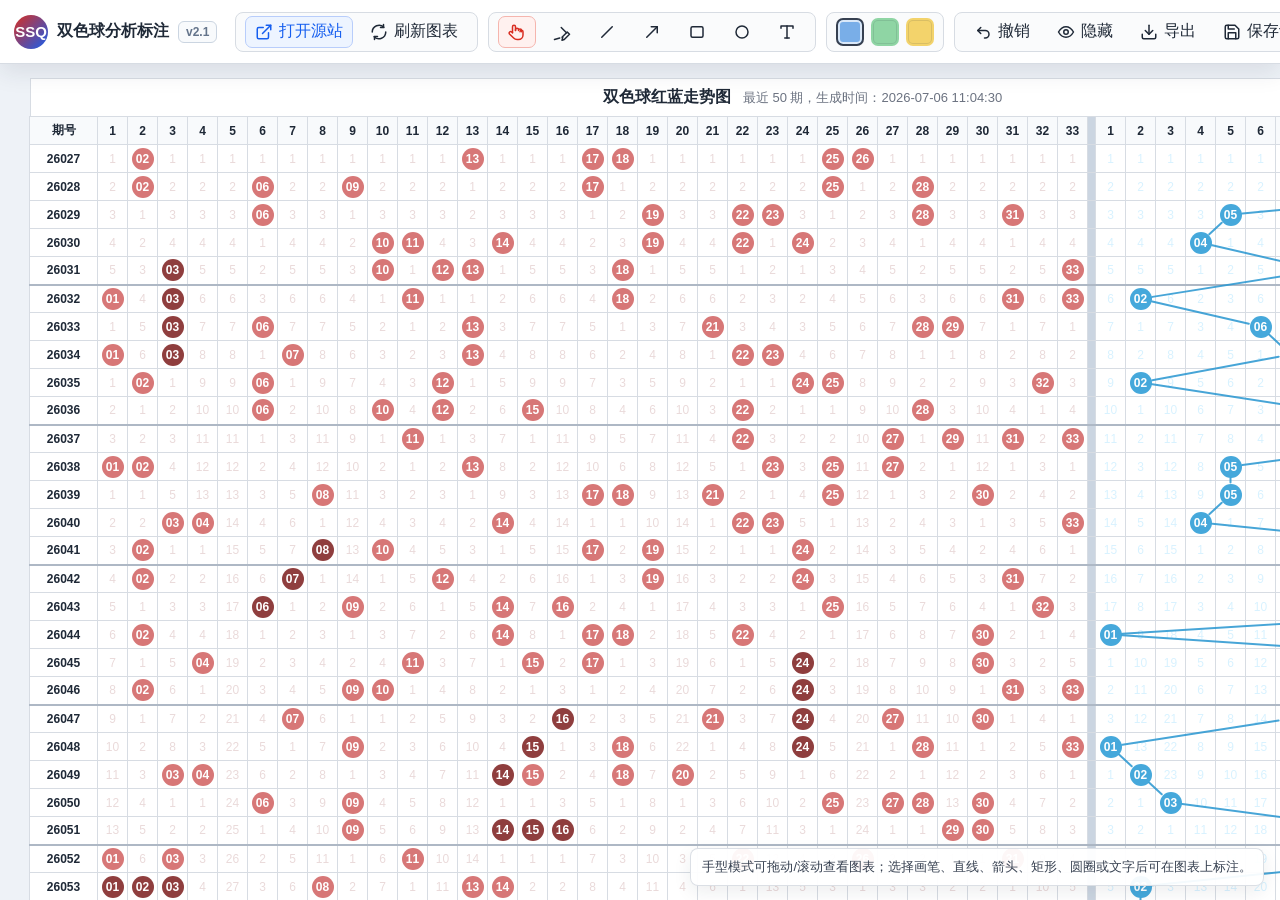
==== commit f0484b04: "Improve lottery app stability" ====
--- a/app/index.html
+++ b/app/index.html
@@ -74,6 +74,8 @@
     .latest-row td { background: #fffdf2; }
     .latest-row td.issue-col { color: #b42318; background: #fff7ed; }
     .pick-row td { background: #fbfcff; }
+    .pick-action-button { position: absolute; z-index: 7; min-height: 24px; padding: 0 6px; border: 1px solid #cbd5e1; border-radius: 6px; color: #2563eb; background: #fff; font-size: 12px; line-height: 1; white-space: nowrap; writing-mode: horizontal-tb; cursor: pointer; box-shadow: 0 2px 8px rgba(15,23,42,.08); }
+    .pick-action-button:hover { background: #eef4ff; }
     .pick-row td.issue-col { color: #2563eb; background: #eef4ff; }
     .pick-cell { color: #c5ccd6; cursor: pointer; }
     .pick-cell:hover { background: #eef4ff; }
@@ -244,7 +246,10 @@
       let currentPath = null;
       let previewPoint = null;
       let resizeTimer = 0;
+      let pickActionPositionTimer = 0;
       let saveTimer = 0;
+      let saveInFlight = false;
+      let savePending = false;
       let annotationsVisible = true;
       let loadedCoordinateSpace = "chartHost";
       let loadedChartIssues = null;
@@ -470,7 +475,7 @@
         redMiss = Array(34).fill(0); blueMiss = Array(17).fill(0);
         const hotRedMap = buildHotRedMap(rows);
         chartMeta.textContent = `最近 ${rows.length} 期，生成时间：${window.SSQ_CHART_DATA.generatedAt || "未知"}`;
-        let html = '<table class="chart-table"><thead><tr><th class="issue-col">期号</th>';
+        let html = '<table class="chart-table"><thead><tr><th class="issue-col">\u671f\u53f7</th>';
         for (let n = 1; n <= 33; n++) html += `<th>${n}</th>`;
         html += '<th class="sep"></th>';
         for (let n = 1; n <= 16; n++) html += `<th>${n}</th>`;
@@ -492,7 +497,7 @@
           html += '</tr>';
         });
                 for (let line = 1; line <= 3; line++) {
-          html += `<tr class="pick-row"><td class="issue-col">预选${line}</td>`;
+          html += `<tr class="pick-row"><td class="issue-col">\u9884\u9009${line}</td>`;
           for (let n = 1; n <= 33; n++) {
             const selected = picks[line].red.includes(n);
             html += `<td class="pick-cell ${selected ? 'pick-selected' : ''}" data-pick-line="${line}" data-pick-color="red" data-pick-number="${n}">${selected ? `<span class="hit red">${String(n).padStart(2, "0")}</span>` : n}</td>`;
@@ -506,9 +511,52 @@
         }
         html += '</tbody></table>';
         chartHost.innerHTML = html;
+        renderPickActionButtons();
         showLatest();
         renderPredictionPanel();
         setTimeout(() => { resizeCanvas(); drawBlueTrendLines(); }, 60);
+      };
+      const pickRowByLine = (line) => chartHost.querySelector(`.pick-row [data-pick-line="${line}"]`)?.closest("tr");
+      const positionPickActionButton = (button, line, side) => {
+        const row = pickRowByLine(line);
+        const table = chartHost.querySelector(".chart-table");
+        if (!row || !table) return;
+        const top = row.offsetTop + Math.max(0, (row.offsetHeight - button.offsetHeight) / 2);
+        const workspaceRect = chartSurface.parentElement.getBoundingClientRect();
+        const hostRect = chartHost.getBoundingClientRect();
+        const visibleLeft = workspaceRect.left - hostRect.left + 8;
+        const visibleRight = workspaceRect.right - hostRect.left - button.offsetWidth - 8;
+        const clampToVisible = (left) => Math.max(visibleLeft, Math.min(left, visibleRight));
+        button.style.top = `${top}px`;
+        if (side === "left") button.style.left = `${Math.max(table.offsetLeft - button.offsetWidth - 6, visibleLeft)}px`;
+        else button.style.left = `${clampToVisible(table.offsetLeft + table.offsetWidth + 6)}px`;
+      };
+      const positionPickActionButtons = () => {
+        const swapButton = chartHost.querySelector('[data-pick-swap]');
+        if (swapButton) positionPickActionButton(swapButton, 1, "left");
+        chartHost.querySelectorAll('[data-pick-clear]').forEach((button) => {
+          positionPickActionButton(button, Number(button.dataset.pickClear), "right");
+        });
+      };
+      const schedulePickActionButtonPosition = () => { cancelAnimationFrame(pickActionPositionTimer); pickActionPositionTimer = requestAnimationFrame(positionPickActionButtons); };
+      const renderPickActionButtons = () => {
+        chartHost.querySelectorAll(".pick-action-button").forEach((button) => button.remove());
+        if (!pickRowByLine(1)) return;
+        const swapButton = document.createElement("button");
+        swapButton.className = "pick-action-button";
+        swapButton.type = "button";
+        swapButton.dataset.pickSwap = "1-2";
+        swapButton.textContent = "\u8c03\u6362";
+        const clearButtons = [1, 2, 3].map((line) => {
+          const button = document.createElement("button");
+          button.className = "pick-action-button";
+          button.type = "button";
+          button.dataset.pickClear = String(line);
+          button.textContent = "\u6e05\u9664";
+          return button;
+        });
+        chartHost.append(swapButton, ...clearButtons);
+        positionPickActionButtons();
       };
       const parsePredictionInput = (value) => {
         const raw = String(value || "").trim();
@@ -1043,8 +1091,9 @@
         canvas.height = Math.max(1, Math.floor(height * ratio));
         ctx.setTransform(ratio, 0, 0, ratio, 0, 0);
         drawAll();
-      };
-      const scheduleResize = () => { cancelAnimationFrame(resizeTimer); resizeTimer = requestAnimationFrame(() => { resizeCanvas(); drawBlueTrendLines(); }); };
+        positionPickActionButtons();
+      };
+      const scheduleResize = () => { cancelAnimationFrame(resizeTimer); resizeTimer = requestAnimationFrame(() => { resizeCanvas(); drawBlueTrendLines(); positionPickActionButtons(); }); };
       const cloneAction = (action) => JSON.parse(JSON.stringify(action));
       const normalizeBounds = (bounds) => ({ x: Math.min(bounds.x, bounds.x + bounds.w), y: Math.min(bounds.y, bounds.y + bounds.h), w: Math.abs(bounds.w), h: Math.abs(bounds.h) });
       const pointsBounds = (points) => {
@@ -1194,12 +1243,22 @@
         }
       };
       const save = async () => {
-        const payload = buildRecordPayload();
-        localStorage.setItem(STORAGE_KEY, JSON.stringify(payload));
-        const portableSaved = await persistPortableRecord(payload);
-        setStatus(isLocalServer() && !portableSaved ? "已保存到浏览器，移动硬盘记录写入失败" : "已自动保存");
-      };
-      const scheduleSave = () => { clearTimeout(saveTimer); saveTimer = setTimeout(save, 180); };
+        if (saveInFlight) { savePending = true; return; }
+        saveInFlight = true;
+        try {
+          let finalPortableSaved = true;
+          do {
+            savePending = false;
+            const payload = buildRecordPayload();
+            localStorage.setItem(STORAGE_KEY, JSON.stringify(payload));
+            finalPortableSaved = await persistPortableRecord(payload);
+          } while (savePending);
+          setStatus(isLocalServer() && !finalPortableSaved ? "已保存到浏览器，移动硬盘记录写入失败" : "已自动保存");
+        } finally {
+          saveInFlight = false;
+        }
+      };
+      const scheduleSave = () => { clearTimeout(saveTimer); saveTimer = setTimeout(save, 220); };
       const applyRecordPayload = (payload) => {
         if (Array.isArray(payload.actions)) actions = payload.actions;
         if (payload.picks) picks = { ...picks, ...payload.picks };
@@ -1344,7 +1403,9 @@
           canvas.setPointerCapture(event.pointerId);
           return;
         }
-        const pickCell = elementBelowCanvas(event)?.closest?.("[data-pick-line]");
+        const chartActionTarget = elementBelowCanvas(event);
+        if (handlePickRowAction(chartActionTarget)) return;
+        const pickCell = chartActionTarget?.closest?.("[data-pick-line]");
         if (pickCell) { togglePickCell(pickCell); return; }
         if (selectedIndex >= 0) {
           selectedIndex = -1;
@@ -1411,6 +1472,37 @@
           const number = Number(cell.dataset.pickNumber);
           setPickCellDisplay(cell, picks[line]?.[color]?.includes(number));
         });
+      };
+      const swapPickLines = (firstLine = 1, secondLine = 2) => {
+        const first = picks[firstLine] || { red: [], blue: [] };
+        const second = picks[secondLine] || { red: [], blue: [] };
+        picks[firstLine] = { red: [...second.red], blue: [...second.blue] };
+        picks[secondLine] = { red: [...first.red], blue: [...first.blue] };
+        syncPickLineDom(firstLine);
+        syncPickLineDom(secondLine);
+        scheduleSave();
+        setStatus(`\u9884\u9009${firstLine}\u548c\u9884\u9009${secondLine}\u5df2\u8c03\u6362`);
+      };
+      const clearPickLine = (line) => {
+        if (!picks[line]) return;
+        picks[line] = { red: [], blue: [] };
+        syncPickLineDom(line);
+        scheduleSave();
+        setStatus(`\u9884\u9009${line}\u5df2\u6e05\u9664`);
+      };
+      const handlePickRowAction = (target) => {
+        const swapButton = target?.closest?.('[data-pick-swap]');
+        if (swapButton) {
+          const [firstLine, secondLine] = String(swapButton.dataset.pickSwap || '1-2').split('-').map(Number);
+          swapPickLines(firstLine || 1, secondLine || 2);
+          return true;
+        }
+        const clearButton = target?.closest?.('[data-pick-clear]');
+        if (clearButton) {
+          clearPickLine(Number(clearButton.dataset.pickClear));
+          return true;
+        }
+        return false;
       };
       const togglePickCell = (cell) => {
         const line = Number(cell.dataset.pickLine);
@@ -1589,6 +1681,7 @@
           updatePredictionLineFromInput(editor, true);
         });
         chartHost.addEventListener("click", (event) => {
+          if (handlePickRowAction(event.target)) return;
           const cell = event.target.closest("[data-pick-line]");
           if (cell) togglePickCell(cell);
         });
@@ -1634,6 +1727,7 @@
         canvas.addEventListener("pointerup", onPointerUp);
         canvas.addEventListener("pointercancel", onPointerUp);
         window.addEventListener("resize", scheduleResize);
+        chartSurface.parentElement.addEventListener("scroll", schedulePickActionButtonPosition);
         new ResizeObserver(scheduleResize).observe(chartHost);
       };
       const init = async () => {
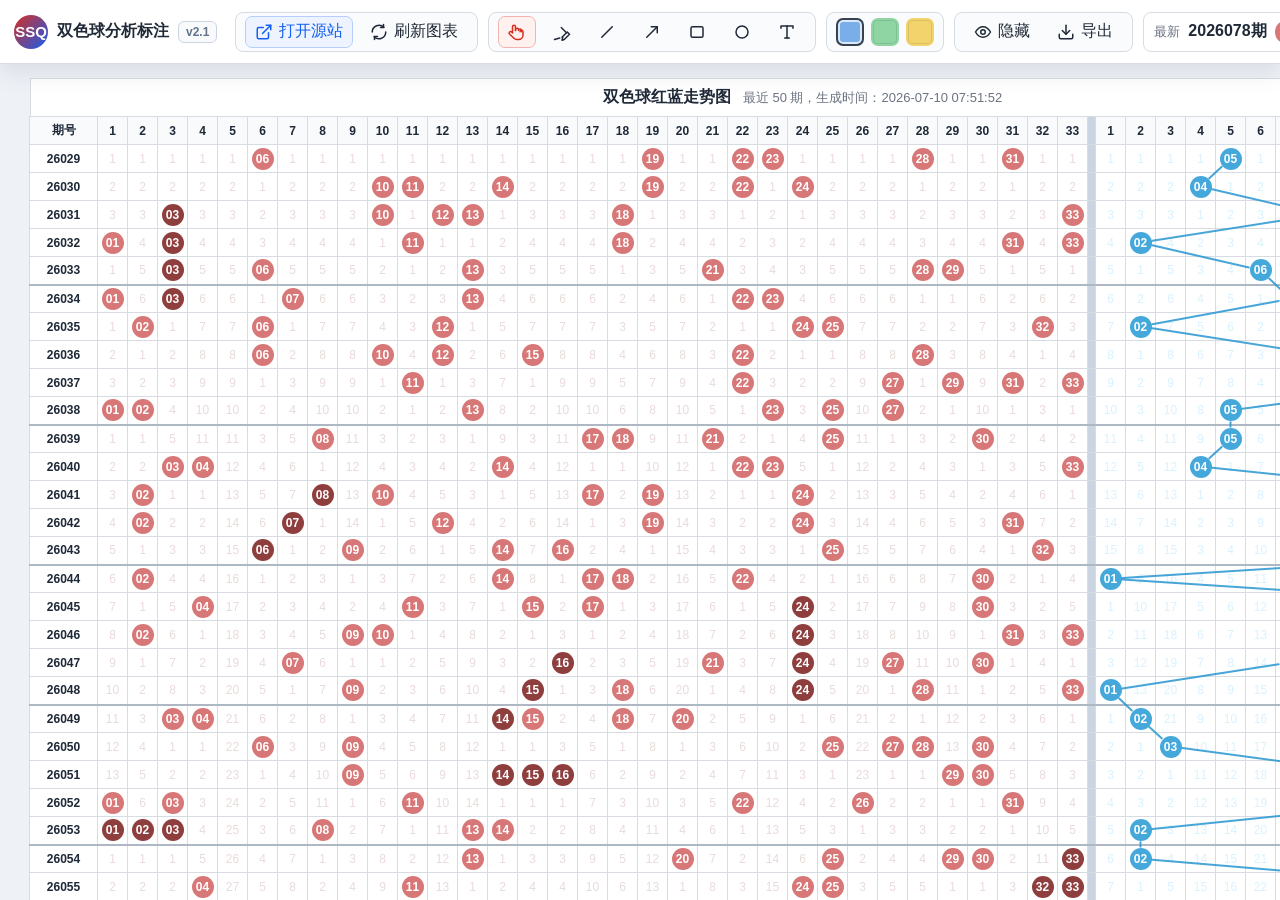
==== commit 8c4df663: "refactor: modularize app and harden local workflow" ====
--- a/app/index.html
+++ b/app/index.html
@@ -84,7 +84,8 @@
     .canvas-layer.hand-mode { cursor: default; }
     .canvas-layer.select-mode { cursor: default; }
     .canvas-layer.hidden-layer { opacity: 0; pointer-events: none; }
-    .text-box { position: absolute; z-index: 6; min-width: 120px; max-width: 360px; padding: 7px 9px; border: 1px solid #9ca3af; border-radius: 6px; outline: 2px solid rgba(21,94,239,.18); color: var(--text); background: rgba(255,255,255,.94); box-shadow: 0 6px 18px rgba(31,41,55,.18); resize: both; overflow: auto; }
+    .text-box { position: absolute; z-index: 6; width: calc(1em + 4px); min-width: 22px; max-width: min(460px, calc(100vw - 32px)); height: 22px; min-height: 22px; max-height: 260px; margin: 0; padding: 0; border: 0; border-radius: 0; outline: none; appearance: none; -webkit-appearance: none; color: var(--text); background: transparent; box-shadow: none; font-family: "Microsoft YaHei", "PingFang SC", sans-serif; line-height: 1.25; white-space: pre; word-break: normal; resize: none; overflow: hidden; }
+    .text-box:focus { border: 0; background: transparent; box-shadow: none; }
     .prediction-panel { width: 100%; max-width: 1546px; margin: 12px auto 0; padding: 12px; border: 1px solid var(--line); background: #fff; user-select: text; }
     .prediction-grid { display: grid; gap: 12px; }
     .feature-top-row { display: grid; grid-template-columns: minmax(360px, 1fr) minmax(360px, 1fr); gap: 12px; align-items: stretch; }
@@ -175,12 +176,8 @@
         <button class="swatch-button" type="button" data-color="#f3d36b" style="--swatch:#f3d36b" title="马卡龙黄"></button>
       </div>
       <div class="group" role="group" aria-label="操作">
-        <button class="action-button" type="button" id="undoButton" title="撤销"><svg class="icon" viewBox="0 0 24 24"><path d="M9 14l-4-4 4-4"></path><path d="M5 10h10a5 5 0 0 1 0 10h-1"></path></svg>撤销</button>
         <button class="action-button" type="button" id="toggleButton" title="隐藏或显示标注"><svg class="icon" viewBox="0 0 24 24"><path d="M2 12s4-7 10-7 10 7 10 7-4 7-10 7S2 12 2 12z"></path><circle cx="12" cy="12" r="3"></circle></svg><span id="toggleText">隐藏</span></button>
         <button class="action-button" type="button" id="exportButton" title="导出图表和标注PNG"><svg class="icon" viewBox="0 0 24 24"><path d="M21 15v4a2 2 0 0 1-2 2H5a2 2 0 0 1-2-2v-4"></path><path d="M7 10l5 5 5-5"></path><path d="M12 15V3"></path></svg>导出</button>
-        <button class="action-button" type="button" id="saveRecordButton" title="保存标注记录文件到移动硬盘"><svg class="icon" viewBox="0 0 24 24"><path d="M19 21H5a2 2 0 0 1-2-2V5a2 2 0 0 1 2-2h11l5 5v11a2 2 0 0 1-2 2z"></path><path d="M17 21v-8H7v8"></path><path d="M7 3v5h8"></path></svg>保存记录</button>
-        <button class="action-button" type="button" id="loadRecordButton" title="从记录文件恢复标注"><svg class="icon" viewBox="0 0 24 24"><path d="M21 15v4a2 2 0 0 1-2 2H5a2 2 0 0 1-2-2v-4"></path><path d="M17 8l-5-5-5 5"></path><path d="M12 3v12"></path></svg>导入记录</button>
-        <button class="action-button" type="button" id="clearButton" title="清空所有标注"><svg class="icon" viewBox="0 0 24 24"><path d="M3 6h18"></path><path d="M8 6V4h8v2"></path><path d="M19 6l-1 14H6L5 6"></path><path d="M10 11v5"></path><path d="M14 11v5"></path></svg>清空</button>
       </div>
       <div class="latest-panel"><span class="latest-label">最新</span><span class="issue" id="latestIssue">加载中</span><span class="balls" id="latestBalls"></span><button class="action-button refresh-latest" type="button" id="refreshLatestButton" title="刷新顶部最新开奖"><svg class="icon" viewBox="0 0 24 24"><path d="M21 12a9 9 0 0 1-15.5 6.2"></path><path d="M3 12A9 9 0 0 1 18.5 5.8"></path><path d="M18 2v4h-4"></path><path d="M6 22v-4h4"></path></svg></button></div>
       <div class="status" id="statusText">自动保存已开启</div>
@@ -193,22 +190,53 @@
         <canvas class="canvas-layer hand-mode" id="drawCanvas" aria-label="标注绘图层"></canvas>
         <input class="hidden-input" id="recordInput" type="file" accept="application/json,.json">
       </div>
-      <div class="hint" id="hintText">手型模式可拖动/滚动查看图表；选择画笔、直线、箭头、矩形、圆圈或文字后可在图表上标注。</div>
     </section>
   </main>
   <script src="../data/latest-ssq.js"></script>
   <script src="../data/chart-data.js"></script>
   <script src="../data/backtest-predictions.js"></script>
+  <script src="./core/ssq-core.js"></script>
+  <script src="./core/annotation-geometry.js"></script>
   <script>
     (() => {
       const APP_VERSION = "v2.1";
-      const STORAGE_SCHEMA_VERSION = 10;
-      const STORAGE_KEY = "ssq-analysis-portable-record";
+      const core = window.SSQCore || (() => {
+        const uniqueSorted = (items, max) => [...new Set((items || []).map(Number).filter((value) => Number.isInteger(value) && value >= 1 && value <= max))].sort((a, b) => a - b);
+        const normalizePick = (pick) => ({ red: uniqueSorted(pick?.red, 33).slice(0, 6), blue: uniqueSorted(pick?.blue, 16).slice(0, 1) });
+        return {
+          STORAGE_KEY: "ssq-analysis-portable-record",
+          STORAGE_SCHEMA_VERSION: 10,
+          uniqueSorted,
+          htmlEscape: (value) => String(value ?? "").replace(/[&<>"]/g, (char) => ({ "&": "&amp;", "<": "&lt;", ">": "&gt;", '"': "&quot;" })[char]),
+          normalizePicks: (picks) => Object.fromEntries([1, 2, 3].map((line) => [line, normalizePick(picks?.[line])])),
+          parsePickInput: (value) => {
+            const raw = String(value || "").trim();
+            const digits = raw.replace(/\D/g, "");
+            const values = raw && /^\d{14}$/.test(digits) ? digits.match(/\d{2}/g).map(Number) : (raw.match(/\d{1,2}/g) || []).map(Number);
+            return normalizePick({ red: values.slice(0, 6), blue: values.slice(6, 7) });
+          }
+        };
+      })();
+      const geometry = window.SSQAnnotationGeometry || (() => {
+        const normalizeBounds = (bounds) => ({ x: Math.min(bounds.x, bounds.x + bounds.w), y: Math.min(bounds.y, bounds.y + bounds.h), w: Math.abs(bounds.w), h: Math.abs(bounds.h) });
+        const scalePoint = (point, from, to) => ({ x: to.x + ((point.x - from.x) / Math.max(1, from.w)) * Math.max(1, to.w), y: to.y + ((point.y - from.y) / Math.max(1, from.h)) * Math.max(1, to.h) });
+        return {
+          normalizeBounds,
+          scalePoint,
+          pointInBounds: (point, bounds, pad = 0) => Boolean(bounds) && point.x >= bounds.x - pad && point.x <= bounds.x + bounds.w + pad && point.y >= bounds.y - pad && point.y <= bounds.y + bounds.h + pad,
+          pointsBounds: (points) => { const xs = points.map((point) => point.x), ys = points.map((point) => point.y); return { x: Math.min(...xs), y: Math.min(...ys), w: Math.max(...xs) - Math.min(...xs), h: Math.max(...ys) - Math.min(...ys) }; },
+          boundsFromHandle: (bounds, handle, point) => { const next = { ...bounds }; if (handle.includes("n")) { next.h = bounds.y + bounds.h - point.y; next.y = point.y; } if (handle.includes("s")) next.h = point.y - bounds.y; if (handle.includes("w")) { next.w = bounds.x + bounds.w - point.x; next.x = point.x; } if (handle.includes("e")) next.w = point.x - bounds.x; return normalizeBounds(next); }
+        };
+      })();
+      const { STORAGE_KEY, STORAGE_SCHEMA_VERSION, htmlEscape, normalizePicks: normalizeSharedPicks, parsePickInput, uniqueSorted } = core;
+      const { boundsFromHandle, normalizeBounds, pointInBounds, pointsBounds, scalePoint } = geometry;
       const OLD_KEYS = ["ssq-analysis-annotations-v1", "ssq-analysis-annotations-v5", "ssq-analysis-annotations-v4", "ssq-analysis-annotations-v3", "ssq-analysis-annotations-v2"];
       const MARKER_STYLE = Object.freeze({ width: 3, defaultColor: "#79aee8" });
       const REFRESH_ENDPOINT = "/api/refresh";
       const RECORD_ENDPOINT = "/api/records";
       const RECORD_FILE_NAME = "ssq-analysis-records.json";
+      const HISTORY_LIMIT = 60;
+      const HISTORY_MAX_BYTES = 3 * 1024 * 1024;
       const workspace = document.getElementById("workspace");
       const chartSurface = document.getElementById("chartSurface");
       const chartHost = document.getElementById("chartHost");
@@ -221,17 +249,15 @@
       const statusText = document.getElementById("statusText");
       const toggleButton = document.getElementById("toggleButton");
       const toggleText = document.getElementById("toggleText");
-      const clearButton = document.getElementById("clearButton");
-      const undoButton = document.getElementById("undoButton");
       const exportButton = document.getElementById("exportButton");
       const refreshChartButton = document.getElementById("refreshChartButton");
       const latestIssue = document.getElementById("latestIssue");
       const latestBalls = document.getElementById("latestBalls");
       const refreshLatestButton = document.getElementById("refreshLatestButton");
-      const saveRecordButton = document.getElementById("saveRecordButton");
-      const loadRecordButton = document.getElementById("loadRecordButton");
       const recordInput = document.getElementById("recordInput");
       const toolButtons = Array.from(document.querySelectorAll(".tool-button"));
+      toolButtons.forEach((button) => button.setAttribute("aria-label", button.title));
+      swatchButtons.forEach((button) => button.setAttribute("aria-label", button.title));
       let actions = [];
       let picks = { 1: { red: [], blue: [] }, 2: { red: [], blue: [] }, 3: { red: [], blue: [] } };
       let predictionLines = { 1: { red: [], blue: [] }, 2: { red: [], blue: [] }, 3: { red: [], blue: [] } };
@@ -259,6 +285,8 @@
       let editOriginalAction = null;
       let editOriginalBounds = null;
       let editHasMoved = false;
+      let editingTextIndex = -1;
+      let activeTextBox = null;
       let redMiss = Array(34).fill(0);
       let blueMiss = Array(17).fill(0);
       let strokeColor = swatchButtons.find((button) => button.classList.contains("active"))?.dataset.color || MARKER_STYLE.defaultColor;
@@ -286,14 +314,12 @@
       ]);
       let strategyLibrary = DEFAULT_STRATEGIES.map((strategy) => ({ ...strategy }));
       let selectedStrategyIds = [];
-      const htmlEscape = (value) => String(value ?? "").replace(/[&<>"]/g, (char) => { if (char === "&") return "&amp;"; if (char === "<") return "&lt;"; if (char === ">") return "&gt;"; return "&quot;"; });
-      const uniqueSorted = (items, max) => [...new Set((items || []).map(Number).filter((n) => Number.isInteger(n) && n >= 1 && n <= max))].sort((a, b) => a - b);
+      let historyPast = [];
+      let historyFuture = [];
+      let historySnapshot = null;
+      let restoringHistory = false;
       const normalizePicks = () => {
-        for (let line = 1; line <= 3; line += 1) {
-          picks[line] = picks[line] || { red: [], blue: [] };
-          picks[line].red = uniqueSorted(picks[line].red, 33).slice(0, 6);
-          picks[line].blue = uniqueSorted(picks[line].blue, 16).slice(0, 1);
-        }
+        picks = normalizeSharedPicks(picks);
       };
       const currentChartIssues = () => (window.SSQ_CHART_DATA?.rows || []).map((row) => String(row.issue));
       const buildHotRedMap = (rows) => {
@@ -364,8 +390,8 @@
       const refreshLotteryData = async () => {
         const isLocalServer = location.protocol.startsWith("http") && /^(127\.0\.0\.1|localhost)$/i.test(location.hostname);
         if (!isLocalServer) {
-          setStatus("请用打开双色球分析.cmd打开后再刷新数据");
-          alert("浏览器安全限制不允许 file:// 页面直接刷新官方数据。请双击打开双色球分析.cmd启动本地刷新服务后，再点刷新图表。");
+          setStatus("请先用对应系统的启动脚本打开后再刷新数据");
+          alert("请先双击对应系统的启动入口打开本项目，再点刷新图表。Windows 使用“打开双色球分析.vbs”，macOS 使用“打开双色球分析.app”。");
           return false;
         }
         setStatus("正在刷新500彩票网数据...");
@@ -471,7 +497,7 @@
       };
       const renderChart = () => {
         const rows = window.SSQ_CHART_DATA?.rows || [];
-        if (!rows.length) { chartHost.innerHTML = '<div style="padding:24px;background:#fff;border:1px solid #d7dce3">未找到本地图表数据，请运行“打开双色球分析.cmd”刷新。</div>'; return; }
+        if (!rows.length) { chartHost.innerHTML = '<div style="padding:24px;background:#fff;border:1px solid #d7dce3">未找到本地图表数据，请运行对应系统的启动脚本刷新。</div>'; return; }
         redMiss = Array(34).fill(0); blueMiss = Array(17).fill(0);
         const hotRedMap = buildHotRedMap(rows);
         chartMeta.textContent = `最近 ${rows.length} 期，生成时间：${window.SSQ_CHART_DATA.generatedAt || "未知"}`;
@@ -558,18 +584,7 @@
         chartHost.append(swapButton, ...clearButtons);
         positionPickActionButtons();
       };
-      const parsePredictionInput = (value) => {
-        const raw = String(value || "").trim();
-        const digits = raw.replace(/\D/g, "");
-        const numbers = raw && /^\d{14}$/.test(digits) ? digits.match(/\d{2}/g).map(Number) : (raw.match(/\d{1,2}/g) || []).map(Number);
-        const red = [];
-        for (const number of numbers.slice(0, 6)) {
-          if (number >= 1 && number <= 33 && !red.includes(number)) red.push(number);
-        }
-        const blueNumber = numbers[6];
-        const blue = blueNumber >= 1 && blueNumber <= 16 ? [blueNumber] : [];
-        return { red: red.sort((a, b) => a - b), blue };
-      };
+      const parsePredictionInput = parsePickInput;
       const pickInputValue = (pick) => [...uniqueSorted(pick?.red || [], 33), ...uniqueSorted(pick?.blue || [], 16)].map((n) => String(n).padStart(2, "0")).join(" ");
       const completePick = (pick) => uniqueSorted(pick?.red || [], 33).length === 6 && uniqueSorted(pick?.blue || [], 16).length === 1;
       const normalizePredictionLines = () => {
@@ -1095,22 +1110,24 @@
       };
       const scheduleResize = () => { cancelAnimationFrame(resizeTimer); resizeTimer = requestAnimationFrame(() => { resizeCanvas(); drawBlueTrendLines(); positionPickActionButtons(); }); };
       const cloneAction = (action) => JSON.parse(JSON.stringify(action));
-      const normalizeBounds = (bounds) => ({ x: Math.min(bounds.x, bounds.x + bounds.w), y: Math.min(bounds.y, bounds.y + bounds.h), w: Math.abs(bounds.w), h: Math.abs(bounds.h) });
-      const pointsBounds = (points) => {
-        const xs = points.map((point) => point.x);
-        const ys = points.map((point) => point.y);
-        return { x: Math.min(...xs), y: Math.min(...ys), w: Math.max(...xs) - Math.min(...xs), h: Math.max(...ys) - Math.min(...ys) };
+      const textBounds = (action) => {
+        const fontSize = Math.max(14, action.width * 4);
+        const lineHeight = Math.max(18, action.width * 5);
+        const lines = String(action.text || "").split("\n");
+        ctx.save();
+        ctx.font = `${fontSize}px "Microsoft YaHei", Arial, sans-serif`;
+        const metrics = [ctx.measureText("一"), ...lines.map((line) => ctx.measureText(line || " "))];
+        const width = Math.max(...metrics.map((item) => item.width));
+        const glyphHeight = Math.max(fontSize * .9, ...metrics.map((item) => (item.actualBoundingBoxAscent || 0) + (item.actualBoundingBoxDescent || 0)));
+        ctx.restore();
+        const pad = Math.max(1, action.width * .12);
+        return { x: action.x - pad, y: action.y - pad, w: width + pad * 2, h: glyphHeight + Math.max(0, lines.length - 1) * lineHeight + pad * 2 };
       };
       const actionBounds = (action) => {
         if (!action) return null;
         if (action.type === "pen") return pointsBounds(action.points || []);
         if (action.type === "line" || action.type === "arrow" || action.type === "rect" || action.type === "ellipse") return normalizeBounds({ x: action.start.x, y: action.start.y, w: action.end.x - action.start.x, h: action.end.y - action.start.y });
-        if (action.type === "text") {
-          const fontSize = Math.max(14, action.width * 4);
-          const lines = String(action.text || "").split("\n");
-          const maxChars = Math.max(1, ...lines.map((line) => line.length));
-          return { x: action.x, y: action.y, w: Math.max(80, maxChars * fontSize * 0.62), h: Math.max(24, lines.length * Math.max(18, action.width * 5)) };
-        }
+        if (action.type === "text") return textBounds(action);
         return null;
       };
       const moveAction = (action, dx, dy) => {
@@ -1119,10 +1136,6 @@
         if (action.end) { action.end.x += dx; action.end.y += dy; }
         if (action.type === "text") { action.x += dx; action.y += dy; }
       };
-      const scalePoint = (point, from, to) => ({
-        x: to.x + ((point.x - from.x) / Math.max(1, from.w)) * Math.max(1, to.w),
-        y: to.y + ((point.y - from.y) / Math.max(1, from.h)) * Math.max(1, to.h)
-      });
       const scaleAction = (action, fromBounds, toBounds) => {
         const from = normalizeBounds(fromBounds);
         const to = normalizeBounds(toBounds);
@@ -1135,16 +1148,33 @@
           action.width = Math.max(1, action.width * Math.max(to.w / Math.max(1, from.w), to.h / Math.max(1, from.h)));
         }
       };
-      const pointInBounds = (point, bounds, pad = 6) => point.x >= bounds.x - pad && point.x <= bounds.x + bounds.w + pad && point.y >= bounds.y - pad && point.y <= bounds.y + bounds.h + pad;
+      const scaleTextAction = (action, fromBounds, toBounds, handle) => {
+        const from = normalizeBounds(fromBounds);
+        const to = normalizeBounds(toBounds);
+        const scale = Math.max(to.w / Math.max(1, from.w), to.h / Math.max(1, from.h));
+        action.width = Math.max(1, action.width * scale);
+        const next = actionBounds(action);
+        const fixedX = handle.includes("w") ? from.x + from.w : from.x;
+        const fixedY = handle.includes("n") ? from.y + from.h : from.y;
+        const currentX = handle.includes("w") ? next.x + next.w : next.x;
+        const currentY = handle.includes("n") ? next.y + next.h : next.y;
+        moveAction(action, fixedX - currentX, fixedY - currentY);
+      };
       const hitActionIndex = (point) => {
         for (let index = actions.length - 1; index >= 0; index -= 1) {
           const bounds = actionBounds(actions[index]);
-          if (bounds && pointInBounds(point, bounds, 8)) return index;
+          if (bounds && pointInBounds(point, bounds, actions[index].type === "text" ? 3 : 8)) return index;
         }
         return -1;
       };
+      const hitTextIndex = (point) => {
+        for (let index = actions.length - 1; index >= 0; index -= 1) {
+          if (actions[index].type === "text" && pointInBounds(point, actionBounds(actions[index]), 5)) return index;
+        }
+        return -1;
+      };
       const selectionHandle = (point, bounds) => {
-        const size = 8;
+        const size = 4;
         const handles = {
           nw: { x: bounds.x, y: bounds.y },
           ne: { x: bounds.x + bounds.w, y: bounds.y },
@@ -1156,28 +1186,28 @@
         }
         return null;
       };
-      const boundsFromHandle = (bounds, handle, point) => {
-        const next = { ...bounds };
-        if (handle.includes("n")) { next.h = bounds.y + bounds.h - point.y; next.y = point.y; }
-        if (handle.includes("s")) next.h = point.y - bounds.y;
-        if (handle.includes("w")) { next.w = bounds.x + bounds.w - point.x; next.x = point.x; }
-        if (handle.includes("e")) next.w = point.x - bounds.x;
-        return normalizeBounds(next);
+      const updateSelectionCursor = (point) => {
+        if (currentTool !== "hand" || selectedIndex < 0 || editMode) return;
+        const bounds = actionBounds(actions[selectedIndex]);
+        const handle = bounds && selectionHandle(point, bounds);
+        if (handle === "nw" || handle === "se") { canvas.style.cursor = "nwse-resize"; return; }
+        if (handle === "ne" || handle === "sw") { canvas.style.cursor = "nesw-resize"; return; }
+        canvas.style.cursor = bounds && pointInBounds(point, bounds, 0) ? "move" : "default";
       };
       const drawSelection = () => {
         const action = actions[selectedIndex];
         const bounds = actionBounds(action);
         if (!bounds) return;
         ctx.save();
-        ctx.setLineDash([6, 4]);
-        ctx.lineWidth = 1.5;
+        ctx.setLineDash([4, 3]);
+        ctx.lineWidth = 1.25;
         ctx.strokeStyle = "#155eef";
         ctx.strokeRect(bounds.x, bounds.y, Math.max(1, bounds.w), Math.max(1, bounds.h));
         ctx.setLineDash([]);
         ctx.fillStyle = "#ffffff";
         ctx.strokeStyle = "#155eef";
         [[bounds.x, bounds.y], [bounds.x + bounds.w, bounds.y], [bounds.x, bounds.y + bounds.h], [bounds.x + bounds.w, bounds.y + bounds.h]].forEach(([x, y]) => {
-          ctx.beginPath(); ctx.rect(x - 4, y - 4, 8, 8); ctx.fill(); ctx.stroke();
+          ctx.save(); ctx.shadowColor = "rgba(21,94,239,.2)"; ctx.shadowBlur = 2; ctx.beginPath(); ctx.rect(x - 3, y - 3, 6, 6); ctx.fill(); ctx.stroke(); ctx.restore();
         });
         ctx.restore();
       };
@@ -1206,7 +1236,7 @@
       const drawPreview = () => { if (!isDrawing || !startPoint || !previewPoint || currentTool === "pen" || currentTool === "text") return; drawAction({ type: currentTool, start: startPoint, end: previewPoint, ...getStyle() }); };
       const drawAll = () => {
         ctx.clearRect(0, 0, canvas.width, canvas.height);
-        actions.forEach((action) => drawAction(action));
+        actions.forEach((action, index) => { if (index !== editingTextIndex) drawAction(action); });
         if (currentPath) drawAction(currentPath);
         drawPreview();
         drawSelection();
@@ -1228,6 +1258,22 @@
         savedBacktestPredictions,
         backtestWindowSize
       });
+      const buildHistorySnapshot = () => ({
+        actions,
+        picks,
+        predictionLines,
+        aiManualPick,
+        strategyLibrary,
+        selectedStrategyIds,
+        predictionIssue,
+        savedBacktestPredictions,
+        backtestWindowSize
+      });
+      const historyKey = (snapshot) => JSON.stringify(snapshot);
+      const trimHistory = (items) => {
+        let bytes = items.reduce((total, item) => total + item.length, 0);
+        while (items.length > HISTORY_LIMIT || bytes > HISTORY_MAX_BYTES) bytes -= items.shift().length;
+      };
       const persistPortableRecord = async (payload) => {
         if (!isLocalServer()) return false;
         try {
@@ -1258,7 +1304,19 @@
           saveInFlight = false;
         }
       };
-      const scheduleSave = () => { clearTimeout(saveTimer); saveTimer = setTimeout(save, 220); };
+      const scheduleSave = () => {
+        const nextSnapshot = buildHistorySnapshot();
+        const nextKey = historyKey(nextSnapshot);
+        if (!historySnapshot) historySnapshot = nextKey;
+        else if (!restoringHistory && nextKey !== historySnapshot) {
+          historyPast.push(historySnapshot);
+          trimHistory(historyPast);
+          historyFuture = [];
+          historySnapshot = nextKey;
+        } else if (restoringHistory) historySnapshot = nextKey;
+        clearTimeout(saveTimer);
+        saveTimer = setTimeout(save, 400);
+      };
       const applyRecordPayload = (payload) => {
         if (Array.isArray(payload.actions)) actions = payload.actions;
         if (payload.picks) picks = { ...picks, ...payload.picks };
@@ -1283,6 +1341,34 @@
         loadedCoordinateSpace = payload.coordinateSpace || "surface";
         loadedChartIssues = Array.isArray(payload.chartIssues) ? payload.chartIssues.map(String) : null;
       };
+      const refreshAfterHistory = () => {
+        renderPredictionPanel();
+        for (let line = 1; line <= 3; line += 1) syncPickLineDom(line);
+        drawAll();
+      };
+      const restoreHistorySnapshot = (snapshot) => {
+        restoringHistory = true;
+        applyRecordPayload(JSON.parse(snapshot));
+        refreshAfterHistory();
+        // applyRecordPayload 会做标准化，使用标准化后的状态作为当前历史节点，避免重做时被再次记成新操作。
+        historySnapshot = historyKey(buildHistorySnapshot());
+        scheduleSave();
+        restoringHistory = false;
+      };
+      const undoLastAction = () => {
+        if (!historyPast.length) return setStatus("没有可撤销的操作");
+        historyFuture.push(historySnapshot);
+        trimHistory(historyFuture);
+        restoreHistorySnapshot(historyPast.pop());
+        setStatus("已撤销");
+      };
+      const redoLastAction = () => {
+        if (!historyFuture.length) return setStatus("没有可重做的操作");
+        historyPast.push(historySnapshot);
+        trimHistory(historyPast);
+        restoreHistorySnapshot(historyFuture.pop());
+        setStatus("已重做");
+      };
       const parseRecordPayload = (raw) => {
         if (!raw) return null;
         try { return JSON.parse(raw); } catch { return null; }
@@ -1338,32 +1424,81 @@
         loadedCoordinateSpace = "chartHost";
         scheduleSave();
       };
-      const undoLastAction = () => { if (!actions.length) return setStatus("没有可撤销的标注"); actions.pop(); drawAll(); scheduleSave(); setStatus("已撤销"); };
       const commitAction = (action) => { actions.push(action); currentPath = null; previewPoint = null; isDrawing = false; drawAll(); scheduleSave(); };
-      const beginText = (point) => {
+      const beginText = (point, existingIndex = -1) => {
+        if (editingTextIndex >= 0) { activeTextBox?.focus(); return; }
         const box = document.createElement("textarea");
-        const style = getStyle();
+        const existing = existingIndex >= 0 ? actions[existingIndex] : null;
+        const style = existing ? { color: existing.color, width: existing.width } : getStyle();
+        const fontSize = Math.max(14, style.width * 4);
+        const editIndex = existingIndex >= 0 ? existingIndex : actions.length;
+        if (existingIndex < 0) actions.push({ type: "text", x: point.x, y: point.y, text: "", ...style });
         const surfacePoint = toSurfacePoint(point);
+        const editorTop = surfacePoint.y - Math.round(fontSize * .125);
         let finished = false;
         box.className = "text-box";
-        box.placeholder = "输入标注文字";
+        activeTextBox = box;
+        box.value = existing?.text || "";
+        box.setAttribute("aria-label", "文字标注输入框");
         box.style.left = `${surfacePoint.x}px`;
-        box.style.top = `${surfacePoint.y}px`;
+        box.style.top = `${editorTop}px`;
         box.style.color = style.color;
-        box.style.fontSize = `${Math.max(14, style.width * 4)}px`;
+        box.style.fontSize = `${fontSize}px`;
+        box.style.visibility = "hidden";
         chartSurface.appendChild(box);
+        const resizeTextBox = () => {
+          const fontSize = Math.max(14, style.width * 4);
+          const lineHeight = Math.max(18, style.width * 5);
+          const lines = String(box.value || "").split("\n");
+          ctx.save();
+          ctx.font = `${fontSize}px "Microsoft YaHei", Arial, sans-serif`;
+          const contentWidth = Math.max(ctx.measureText("一").width, ...lines.map((line) => ctx.measureText(line || " ").width));
+          ctx.restore();
+          box.style.width = `${Math.min(460, Math.max(22, Math.ceil(contentWidth + 4)))}px`;
+          box.style.height = "auto";
+          box.style.height = `${Math.min(260, Math.max(22, box.scrollHeight, lines.length * lineHeight + 4))}px`;
+          actions[editIndex] = { ...actions[editIndex], text: box.value };
+          drawAll();
+        };
+        resizeTextBox();
+        const maxLeft = Math.max(12, chartSurface.scrollWidth - box.offsetWidth - 12);
+        const maxTop = Math.max(12, chartSurface.scrollHeight - box.offsetHeight - 12);
+        box.style.left = `${Math.min(Math.max(12, surfacePoint.x), maxLeft)}px`;
+        box.style.top = `${Math.min(Math.max(0, editorTop), maxTop)}px`;
+        editingTextIndex = editIndex;
+        selectedIndex = editIndex;
+        drawAll();
+        box.style.visibility = "visible";
         box.focus();
+        box.setSelectionRange(box.value.length, box.value.length);
         const finish = () => {
           if (finished) return;
           finished = true;
           const text = box.value.trim();
           box.remove();
-          if (text) commitAction({ type: "text", x: point.x, y: point.y, text, ...style });
+          activeTextBox = null;
+          if (text) actions[editIndex] = { ...actions[editIndex], text };
+          else actions.splice(editIndex, 1);
+          editingTextIndex = -1;
+          selectedIndex = -1;
+          drawAll();
+          scheduleSave();
         };
         box.addEventListener("keydown", (event) => {
-          if (event.key === "Enter" && (event.ctrlKey || event.metaKey)) { event.preventDefault(); finish(); }
-          if (event.key === "Escape") { event.preventDefault(); finished = true; box.remove(); }
-        });
+          if (event.key === "Enter" && !event.shiftKey) { event.preventDefault(); finish(); }
+          if (event.key === "Escape") {
+            event.preventDefault();
+            finished = true;
+            if (existingIndex >= 0) actions[existingIndex] = { ...actions[existingIndex], text: existing.text };
+            else actions.splice(editIndex, 1);
+            box.remove();
+            activeTextBox = null;
+            editingTextIndex = -1;
+            selectedIndex = -1;
+            drawAll();
+          }
+        });
+        box.addEventListener("input", resizeTextBox);
         box.addEventListener("blur", finish, { once: true });
       };
       const selectAnnotationAtPoint = (point) => {
@@ -1387,7 +1522,7 @@
           editHasMoved = false;
           return true;
         }
-        if (!pointInBounds(point, selectedBounds, 8)) return false;
+        if (!pointInBounds(point, selectedBounds, 0)) return false;
         editMode = "move";
         editStartPoint = point;
         editOriginalAction = cloneAction(actions[selectedIndex]);
@@ -1398,7 +1533,7 @@
       const onPointerDown = (event) => {
         if (event.detail > 1) { event.preventDefault(); return; }
         const point = getPoint(event);
-        if (annotationsVisible && beginEditAtPoint(point)) {
+        if (currentTool === "hand" && annotationsVisible && beginEditAtPoint(point)) {
           event.preventDefault();
           canvas.setPointerCapture(event.pointerId);
           return;
@@ -1407,6 +1542,7 @@
         if (handlePickRowAction(chartActionTarget)) return;
         const pickCell = chartActionTarget?.closest?.("[data-pick-line]");
         if (pickCell) { togglePickCell(pickCell); return; }
+        if (currentTool === "text" && hitTextIndex(point) >= 0) return;
         if (selectedIndex >= 0) {
           selectedIndex = -1;
           editMode = null;
@@ -1427,6 +1563,7 @@
       const onPointerMove = (event) => {
         if (isDrawing || editMode) event.preventDefault();
         const point = getPoint(event);
+        updateSelectionCursor(point);
         if (editMode && selectedIndex >= 0) {
           const dx = point.x - editStartPoint.x;
           const dy = point.y - editStartPoint.y;
@@ -1434,7 +1571,12 @@
           editHasMoved = true;
           actions[selectedIndex] = cloneAction(editOriginalAction);
           if (editMode === "move") moveAction(actions[selectedIndex], dx, dy);
-          if (editMode.startsWith("resize:")) scaleAction(actions[selectedIndex], editOriginalBounds, boundsFromHandle(editOriginalBounds, editMode.split(":")[1], point));
+          if (editMode.startsWith("resize:")) {
+            const handle = editMode.split(":")[1];
+            const targetBounds = boundsFromHandle(editOriginalBounds, handle, point);
+            if (actions[selectedIndex].type === "text") scaleTextAction(actions[selectedIndex], editOriginalBounds, targetBounds, handle);
+            else scaleAction(actions[selectedIndex], editOriginalBounds, targetBounds);
+          }
           drawAll();
           return;
         }
@@ -1450,6 +1592,7 @@
           editOriginalAction = null;
           editOriginalBounds = null;
           editHasMoved = false;
+          canvas.style.cursor = "";
           scheduleSave();
           return;
         }
@@ -1592,6 +1735,7 @@
         selectedIndex = -1;
         editMode = null;
         canvas.classList.toggle("hand-mode", currentTool === "hand");
+        canvas.style.cursor = "";
         canvas.classList.remove("select-mode");
         toolButtons.forEach((item) => item.classList.toggle("active", item === button));
         setStatus(`当前工具：${button.title}`);
@@ -1600,28 +1744,45 @@
         event.preventDefault();
         event.stopPropagation();
         if (!annotationsVisible) return;
-        if (!selectAnnotationAtPoint(getPoint(event))) {
+        if (editingTextIndex >= 0) { activeTextBox?.focus(); return; }
+        const point = getPoint(event);
+        const hitIndex = currentTool === "text" ? hitTextIndex(point) : hitActionIndex(point);
+        if (currentTool === "text" && hitIndex >= 0) {
+          selectedIndex = -1;
+          drawAll();
+          beginText({ x: actions[hitIndex].x, y: actions[hitIndex].y }, hitIndex);
+          return;
+        }
+        if (!selectAnnotationAtPoint(point)) {
           selectedIndex = -1;
           editMode = null;
           drawAll();
           setStatus("已取消选中");
         }
       };
+      const deleteAnnotation = () => {
+        if (!actions.length) return setStatus("没有可删除的标记");
+        const deleteIndex = selectedIndex >= 0 ? selectedIndex : actions.length - 1;
+        actions.splice(deleteIndex, 1);
+        selectedIndex = -1;
+        editMode = null;
+        drawAll();
+        scheduleSave();
+        setStatus("已删除标记");
+      };
       const handleShortcut = (event) => {
         const isEditable = ["INPUT", "TEXTAREA"].includes(event.target.tagName);
-        if (!isEditable && event.key === "Delete" && selectedIndex >= 0) {
+        const isDeleteKey = event.key === "Delete" || event.key === "Backspace" || event.code === "Delete" || event.code === "Backspace";
+        if (!isEditable && event.metaKey && isDeleteKey) {
           event.preventDefault();
-          actions.splice(selectedIndex, 1);
-          selectedIndex = -1;
-          editMode = null;
-          drawAll();
-          scheduleSave();
-          setStatus("已删除选中标注");
+          event.stopPropagation();
+          deleteAnnotation();
           return;
         }
         if (!(event.ctrlKey || event.metaKey)) return;
         const key = event.key.toLowerCase();
         if (key === "z") { event.preventDefault(); undoLastAction(); }
+        if (key === "y") { event.preventDefault(); redoLastAction(); }
         if (key === "s") { event.preventDefault(); save(); }
       };
       const bindEvents = () => {
@@ -1691,23 +1852,12 @@
           swatchButtons.forEach((item) => item.classList.toggle("active", item === button));
           setStatus(`标注颜色：${button.title}`);
         }));
-        undoButton.addEventListener("click", undoLastAction);
-        clearButton.addEventListener("click", () => {
-          if (!actions.length) return setStatus("没有可清空的标注");
-          if (!confirm("确定清空所有标注吗？")) return;
-          actions = [];
-          drawAll();
-          scheduleSave();
-          setStatus("已清空");
-        });
         toggleButton.addEventListener("click", () => {
           annotationsVisible = !annotationsVisible;
           canvas.classList.toggle("hidden-layer", !annotationsVisible);
           toggleText.textContent = annotationsVisible ? "隐藏" : "显示";
           setStatus(annotationsVisible ? "标注层已显示" : "标注层已隐藏");
         });
-        saveRecordButton.addEventListener("click", saveRecordFile);
-        loadRecordButton.addEventListener("click", openRecordFile);
         recordInput.addEventListener("change", () => { readRecordFile(recordInput.files?.[0]); recordInput.value = ""; });
         exportButton.addEventListener("click", () => {
           const link = document.createElement("a");
@@ -1739,6 +1889,9 @@
         syncLoadedAnnotationsToCurrentChart();
         resizeCanvas();
         drawAll();
+        historyPast = [];
+        historyFuture = [];
+        historySnapshot = historyKey(buildHistorySnapshot());
         setStatus(actions.length ? "已恢复上次标注" : "自动保存已开启");
       };
       init();
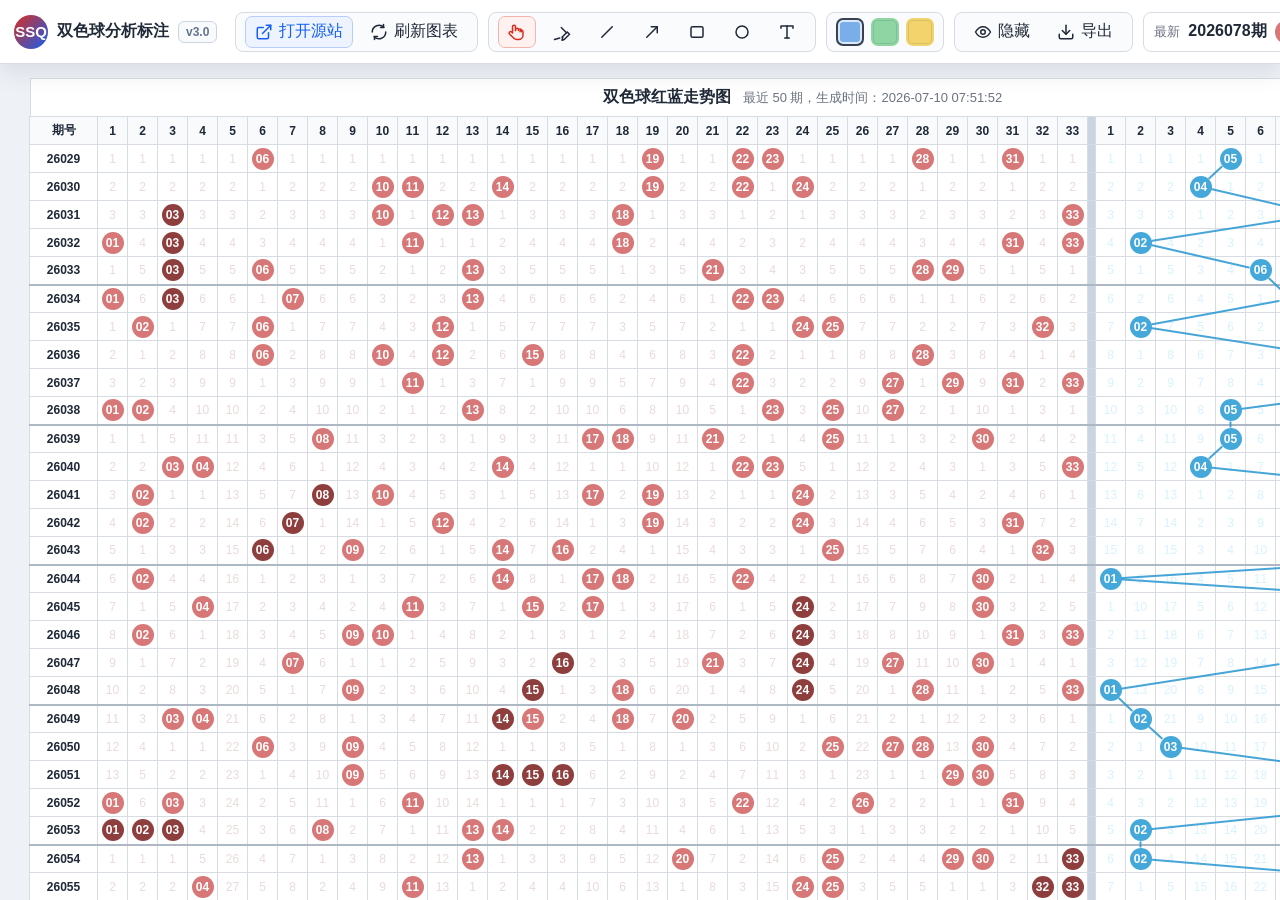
==== commit 4e3cbe20: "release v3.0 modular architecture" ====
--- a/app/index.html
+++ b/app/index.html
@@ -3,160 +3,14 @@
 <head>
   <meta charset="utf-8">
   <meta name="viewport" content="width=device-width, initial-scale=1">
-  <title>双色球分析标注 正式版 v2.1</title>
-  <style>
-    :root {
-      --bg: #f5f6f8;
-      --panel: #ffffff;
-      --text: #1f2937;
-      --muted: #6b7280;
-      --line: #d7dce3;
-      --active: #d92d20;
-      --active-soft: #fff1ef;
-      --blue: #155eef;
-      --blue-soft: #edf4ff;
-      --red-ball: #d77777;
-      --blue-ball: #45a8db;
-      --grid: #d7dce3;
-      font-family: "Microsoft YaHei", "PingFang SC", Arial, sans-serif;
-    }
-    * { box-sizing: border-box; }
-    html, body { height: 100%; margin: 0; background: var(--bg); color: var(--text); }
-    body { overflow: hidden; }
-    button, input { font: inherit; }
-    .app { display: grid; grid-template-rows: auto 1fr; width: 100vw; height: 100%; min-width: 0; overflow: hidden; }
-    .toolbar {
-      display: flex; align-items: center; gap: 10px; min-height: 64px; padding: 10px 14px; overflow-x: auto; overflow-y: hidden; scrollbar-width: none; -ms-overflow-style: none;
-      background: var(--panel); border-bottom: 1px solid var(--line); box-shadow: 0 8px 24px rgba(31,41,55,.1); z-index: 5;
-    }
-    .toolbar::-webkit-scrollbar { display: none; }
-    .brand { display: flex; align-items: center; gap: 9px; margin-right: 8px; white-space: nowrap; font-weight: 700; }
-    .brand-mark { display: inline-grid; place-items: center; width: 34px; height: 34px; color: #fff; background: linear-gradient(135deg,#d92d20,#155eef); border-radius: 50%; font-size: 15px; }
-    .version-badge { display: inline-grid; place-items: center; height: 22px; padding: 0 7px; border: 1px solid #cbd5e1; border-radius: 6px; color: #64748b; background: #f8fafc; font-size: 12px; font-weight: 700; }
-    .group { display: flex; align-items: center; gap: 7px; height: 40px; padding: 0 9px; border: 1px solid var(--line); border-radius: 8px; background: #fafbfc; }
-    .tool-button, .action-button { display: inline-grid; grid-auto-flow: column; align-items: center; justify-content: center; gap: 6px; min-width: 38px; height: 32px; padding: 0 9px; border: 1px solid transparent; border-radius: 7px; background: transparent; color: var(--text); cursor: pointer; white-space: nowrap; text-decoration: none; }
-    .tool-button:hover, .action-button:hover { border-color: #c5ccd6; background: #fff; }
-    .tool-button.active { border-color: #f5b5ae; color: var(--active); background: var(--active-soft); }
-    .primary-link { border-color: #b8cdfb; color: var(--blue); background: var(--blue-soft); }
-    .icon { width: 18px; height: 18px; fill: none; stroke: currentColor; stroke-width: 2; stroke-linecap: round; stroke-linejoin: round; }
-    .swatch-button { width: 28px; height: 28px; border: 2px solid transparent; border-radius: 7px; background: var(--swatch); cursor: pointer; box-shadow: inset 0 0 0 1px rgba(31,41,55,.12); }
-    .swatch-button:hover { border-color: #c5ccd6; }
-    .swatch-button.active { border-color: #374151; box-shadow: inset 0 0 0 2px rgba(255,255,255,.72); }
-    .status { min-width: 150px; margin-left: auto; color: var(--muted); font-size: 13px; text-align: right; white-space: nowrap; }
-    .latest-panel { display: flex; align-items: center; gap: 8px; min-width: 420px; height: 40px; padding: 0 10px; border: 1px solid var(--line); border-radius: 8px; background: #fff; white-space: nowrap; }
-    .latest-label { color: var(--muted); font-size: 13px; }
-    .issue { font-weight: 700; font-variant-numeric: tabular-nums; }
-    .balls { display: inline-flex; align-items: center; gap: 4px; }
-    .ball { display: inline-grid; place-items: center; width: 24px; height: 24px; border-radius: 50%; color: #fff; font-size: 12px; font-weight: 700; font-variant-numeric: tabular-nums; }
-    .ball.red { background: var(--red-ball); }
-    .ball.blue { background: var(--blue-ball); }
-    .refresh-latest { width: 28px; height: 28px; padding: 0; }
-    .workspace { position: relative; min-width: 0; min-height: 0; overflow: auto; background: #eef2f7; scrollbar-gutter: stable both-edges; }
-    .chart-surface { position: relative; width: max-content; min-width: 100%; min-height: 100%; padding: 14px 14px 48vh; cursor: default; display: flex; flex-direction: column; align-items: center; user-select: none; }
-    .chart-title { display: flex; align-items: center; justify-content: center; gap: 12px; height: 38px; width: 100%; max-width: 1546px; padding: 0 8px; background: #fff; border: 1px solid var(--grid); border-bottom: 0; font-weight: 700; }
-    .chart-meta { color: var(--muted); font-size: 13px; font-weight: 400; }
-    .chart-table { position: relative; z-index: 1; border-collapse: collapse; background: #fff; font-size: 12px; color: #1f2937; table-layout: fixed; margin: 0 auto; user-select: none; }
-    .chart-table th, .chart-table td { width: 30px; min-width: 30px; height: 28px; border: 1px solid var(--grid); text-align: center; vertical-align: middle; font-variant-numeric: tabular-nums; }
-    .chart-table th.issue-col, .chart-table td.issue-col { width: 68px; min-width: 68px; position: sticky; left: 14px; z-index: 2; background: #fff; font-weight: 700; }
-    .chart-table thead th { position: sticky; top: 0; z-index: 3; background: #f8fafc; font-weight: 700; }
-    .chart-table thead th.issue-col { z-index: 4; background: #f8fafc; }
-    .sep { width: 8px !important; min-width: 8px !important; background: #cbd5e1 !important; padding: 0; }
-    .miss { color: #eadada; }
-    .chart-table tbody td:nth-child(n+36) .miss, .chart-table tbody td:nth-child(n+36) { color: #d8f2ff; }
-    .hit { position: relative; z-index: 3; display: inline-grid; place-items: center; width: 22px; height: 22px; border-radius: 50%; color: #fff; font-weight: 700; border: 0; box-shadow: none; }
-    .hit.red { background: var(--red-ball); }
-    .hit.blue { background: var(--blue-ball); }
-    .hit.red.hot-red { background: #8f3e3e; }
-    .five-sep td { border-bottom: 2px solid #aeb8c5; }
-    #chartHost { position: relative; }
-    .trend-layer { position: absolute; left: 0; top: 0; z-index: 2; pointer-events: none; overflow: visible; }
-    .trend-layer line { stroke: #2997d1; stroke-width: 2; stroke-linecap: round; opacity: .86; }
-    .latest-row td { background: #fffdf2; }
-    .latest-row td.issue-col { color: #b42318; background: #fff7ed; }
-    .pick-row td { background: #fbfcff; }
-    .pick-action-button { position: absolute; z-index: 7; min-height: 24px; padding: 0 6px; border: 1px solid #cbd5e1; border-radius: 6px; color: #2563eb; background: #fff; font-size: 12px; line-height: 1; white-space: nowrap; writing-mode: horizontal-tb; cursor: pointer; box-shadow: 0 2px 8px rgba(15,23,42,.08); }
-    .pick-action-button:hover { background: #eef4ff; }
-    .pick-row td.issue-col { color: #2563eb; background: #eef4ff; }
-    .pick-cell { color: #c5ccd6; cursor: pointer; }
-    .pick-cell:hover { background: #eef4ff; }
-    .pick-cell.pick-selected { color: #fff; }
-    .canvas-layer { position: absolute; inset: 0 auto auto 0; width: 1px; height: 1px; touch-action: none; cursor: url("data:image/svg+xml,%3Csvg xmlns='http://www.w3.org/2000/svg' width='16' height='16' viewBox='0 0 16 16'%3E%3Cpath d='M8 3v10M3 8h10' stroke='%23374151' stroke-width='1'/%3E%3C/svg%3E") 8 8, crosshair; z-index: 4; }
-    .canvas-layer.hand-mode { cursor: default; }
-    .canvas-layer.select-mode { cursor: default; }
-    .canvas-layer.hidden-layer { opacity: 0; pointer-events: none; }
-    .text-box { position: absolute; z-index: 6; width: calc(1em + 4px); min-width: 22px; max-width: min(460px, calc(100vw - 32px)); height: 22px; min-height: 22px; max-height: 260px; margin: 0; padding: 0; border: 0; border-radius: 0; outline: none; appearance: none; -webkit-appearance: none; color: var(--text); background: transparent; box-shadow: none; font-family: "Microsoft YaHei", "PingFang SC", sans-serif; line-height: 1.25; white-space: pre; word-break: normal; resize: none; overflow: hidden; }
-    .text-box:focus { border: 0; background: transparent; box-shadow: none; }
-    .prediction-panel { width: 100%; max-width: 1546px; margin: 12px auto 0; padding: 12px; border: 1px solid var(--line); background: #fff; user-select: text; }
-    .prediction-grid { display: grid; gap: 12px; }
-    .feature-top-row { display: grid; grid-template-columns: minmax(360px, 1fr) minmax(360px, 1fr); gap: 12px; align-items: stretch; }
-    .prediction-section { border: 1px solid #d7dce3; border-radius: 8px; background: #fbfcff; padding: 10px; }
-    .feature-top-row > .prediction-section { min-height: 430px; height: 100%; }
-    .prediction-section h2, .prediction-section h3 { margin: 0 0 8px; font-size: 15px; line-height: 1.3; }
-    .prediction-controls { display: flex; flex-wrap: wrap; align-items: center; gap: 8px; margin-bottom: 8px; }
-    .prediction-controls label { display: inline-flex; align-items: center; gap: 6px; color: #374151; font-size: 13px; }
-    .prediction-input { width: 110px; min-height: 30px; border: 1px solid #cbd5e1; border-radius: 7px; padding: 5px 7px; background: #fff; color: #1f2937; }
-    .prediction-number-input { width: min(650px, 100%); min-height: 40px; display: flex; flex-wrap: wrap; align-items: center; gap: 4px; border: 1px solid #cbd5e1; border-radius: 8px; padding: 5px 8px; background: #fff; color: #1f2937; cursor: text; line-height: 1.7; }
-    .prediction-number-input:focus { outline: 2px solid rgba(21,94,239,.18); border-color: #9bb7f0; }
-    .prediction-number-input.editing { display: block; color: #374151; font-variant-numeric: tabular-nums; white-space: pre-wrap; word-break: break-all; }
-    .prediction-number-input.editing:empty::before { content: "输入号码"; color: #94a3b8; }
-    .prediction-pending { display: inline-flex; align-items: center; min-width: 12px; min-height: 24px; color: #374151; font-weight: 700; }
-    .prediction-button { min-height: 30px; padding: 0 9px; border: 1px solid #b8cdfb; border-radius: 7px; color: #155eef; background: #edf4ff; cursor: pointer; }
-    .prediction-button:hover { background: #dbeafe; }
-    .prediction-button.secondary { border-color: #d7dce3; color: #374151; background: #fff; }
-    .prediction-button.danger { border-color: #fecaca; color: #b42318; background: #fff1f2; }
-    .prediction-line-list { display: grid; gap: 5px; margin: 6px 0; }
-    .prediction-line { display: grid; grid-template-columns: 64px 1fr; gap: 8px; align-items: center; min-height: 48px; padding: 5px 8px; border: 1px solid #e5e7eb; border-radius: 7px; background: #fff; }
-    .prediction-line strong { font-size: 13px; }
-    .prediction-empty { color: #6b7280; font-size: 13px; }
-    .prediction-balls { display: flex; flex-wrap: wrap; gap: 4px; align-items: center; }
-    .strategy-dialog-backdrop { position: fixed; inset: 0; z-index: 30; display: grid; place-items: center; padding: 18px; background: rgba(15,23,42,.38); }
-    .strategy-dialog { width: min(520px, 100%); border: 1px solid #cbd5e1; border-radius: 8px; background: #fff; box-shadow: 0 20px 50px rgba(15,23,42,.26); padding: 14px; }
-    .strategy-dialog h3 { margin: 0 0 10px; font-size: 15px; }
-    .strategy-dialog-fields { display: grid; gap: 9px; }
-    .strategy-dialog label { display: grid; gap: 5px; color: #374151; font-size: 13px; font-weight: 700; }
-    .strategy-dialog input, .strategy-dialog textarea { width: 100%; border: 1px solid #cbd5e1; border-radius: 7px; padding: 7px 8px; color: #1f2937; background: #fff; font: inherit; }
-    .strategy-dialog textarea { min-height: 74px; resize: vertical; line-height: 1.45; }
-    .strategy-dialog-actions { display: flex; justify-content: flex-end; gap: 8px; margin-top: 12px; }
-    .strategy-list { display: grid; grid-template-columns: repeat(5, 74px); gap: 6px; align-items: center; justify-content: start; }
-    .strategy-actions { display: flex; flex-wrap: wrap; justify-content: space-between; gap: 8px; margin-bottom: 8px; }
-    .strategy-action-group { display: flex; flex-wrap: wrap; gap: 8px; align-items: center; }
-    .strategy-card { display: inline-flex; align-items: center; justify-content: center; width: 74px; height: 32px; padding: 0 8px; border: 1px solid #d7dce3; border-radius: 7px; background: #fff; color: #1f2937; font-weight: 700; font-size: 13px; cursor: pointer; white-space: nowrap; transition: border-color .15s ease, background .15s ease, color .15s ease, box-shadow .15s ease; }
-    .strategy-ai-inline { width: 330px; height: 32px; align-self: center; }
-    .strategy-ai-input { border: 1px solid #cbd5e1; border-radius: 7px; padding: 5px 8px; background: #fff; color: #1f2937; font: inherit; }
-    .strategy-ai-input:focus { outline: 2px solid rgba(21,94,239,.18); border-color: #9bb7f0; }
-    .strategy-card.selected { border-color: #155eef; background: #155eef; color: #fff; box-shadow: 0 2px 8px rgba(21,94,239,.22); }
-    .model-result { display: grid; gap: 8px; margin-top: 8px; }
-    .model-pick-line { display: flex; flex-wrap: wrap; gap: 8px 12px; align-items: center; }
-    .model-pick-actions { display: grid; gap: 6px; justify-items: end; margin-left: auto; }
-    .model-pick-action-row { display: flex; flex-wrap: wrap; gap: 6px; justify-content: flex-end; }
-    .model-score-list { display: grid; gap: 5px; color: #374151; font-size: 12px; line-height: 1.45; }
-    .backtest-window-buttons { display: inline-flex; flex-wrap: wrap; gap: 6px; align-items: center; }
-    .backtest-window-button { min-height: 30px; padding: 0 10px; border: 1px solid #d7dce3; border-radius: 7px; color: #374151; background: #fff; cursor: pointer; }
-    .backtest-window-button.selected { border-color: #155eef; color: #fff; background: #155eef; }
-    .backtest-grid { display: grid; grid-template-columns: repeat(4, minmax(120px, 1fr)); gap: 6px; margin: 6px 0; }
-    .backtest-stat { border: 1px solid #e5e7eb; border-radius: 7px; padding: 6px; background: #f8fafc; font-size: 12px; }
-    .backtest-stat-line { display: flex; align-items: center; justify-content: space-between; gap: 8px; }
-    .backtest-stat-extra { margin-left: auto; font-weight: 700; color: #0f172a; white-space: nowrap; }
-    .backtest-panel { display: grid; gap: 8px; }
-    .backtest-details { border: 1px solid #e5e7eb; border-radius: 8px; background: #fff; overflow: hidden; }
-    .backtest-details > summary { display: flex; justify-content: space-between; gap: 10px; padding: 8px 10px; cursor: pointer; color: #1f2937; background: #f8fafc; font-weight: 700; }
-    .backtest-details[open] > summary { border-bottom: 1px solid #e5e7eb; }
-    .backtest-body { padding: 8px 10px; }
-    .backtest-list { display: grid; gap: 6px; max-height: 420px; overflow: auto; }
-    .backtest-issue { border: 1px solid #edf0f4; border-radius: 7px; background: #fbfcff; }
-    .backtest-issue > summary { padding: 7px 8px; cursor: pointer; font-size: 12px; font-weight: 700; }
-    .backtest-issue-body { display: grid; gap: 6px; padding: 0 8px 8px; font-size: 12px; }
-    .backtest-result-line { display: flex; flex-wrap: wrap; gap: 8px 12px; align-items: center; }
-    @media (max-width: 1100px) { .feature-top-row { grid-template-columns: 1fr; } .feature-top-row > .prediction-section { min-height: 0; } }
-    .hint { position: fixed; right: 16px; bottom: 14px; z-index: 8; max-width: 620px; padding: 9px 11px; color: #374151; background: rgba(255,255,255,.94); border: 1px solid rgba(215,220,227,.9); border-radius: 8px; font-size: 13px; box-shadow: 0 6px 18px rgba(31,41,55,.08); }
-    .hidden-input { display: none; }
-    @media (max-width: 1000px) { .status { margin-left: 0; text-align: left; } }
-  </style>
+  <base href="/app/">
+  <title>双色球分析标注 正式版 v3.0</title>
+  <link rel="stylesheet" href="./assets/styles/index.css">
 </head>
 <body>
   <main class="app">
     <section class="toolbar" aria-label="标注工具栏">
-      <div class="brand"><span class="brand-mark">SSQ</span><span>双色球分析标注</span><span class="version-badge" id="versionBadge">v2.1</span></div>
+      <div class="brand"><span class="brand-mark">SSQ</span><span>双色球分析标注</span><span class="version-badge" id="versionBadge">v3.0</span></div>
       <div class="group" role="group" aria-label="图表来源">
         <a class="action-button primary-link" href="https://datachart.500.com/ssq/" target="_blank" rel="noopener" title="打开500彩票网双色球图表"><svg class="icon" viewBox="0 0 24 24"><path d="M18 13v6a2 2 0 0 1-2 2H5a2 2 0 0 1-2-2V8a2 2 0 0 1 2-2h6"></path><path d="M15 3h6v6"></path><path d="M10 14L21 3"></path></svg>打开源站</a>
         <button class="action-button" type="button" id="refreshChartButton" title="重新载入本地图表数据"><svg class="icon" viewBox="0 0 24 24"><path d="M21 12a9 9 0 0 1-15.5 6.2"></path><path d="M3 12A9 9 0 0 1 18.5 5.8"></path><path d="M18 2v4h-4"></path><path d="M6 22v-4h4"></path></svg>刷新图表</button>
@@ -197,1705 +51,6 @@
   <script src="../data/backtest-predictions.js"></script>
   <script src="./core/ssq-core.js"></script>
   <script src="./core/annotation-geometry.js"></script>
-  <script>
-    (() => {
-      const APP_VERSION = "v2.1";
-      const core = window.SSQCore || (() => {
-        const uniqueSorted = (items, max) => [...new Set((items || []).map(Number).filter((value) => Number.isInteger(value) && value >= 1 && value <= max))].sort((a, b) => a - b);
-        const normalizePick = (pick) => ({ red: uniqueSorted(pick?.red, 33).slice(0, 6), blue: uniqueSorted(pick?.blue, 16).slice(0, 1) });
-        return {
-          STORAGE_KEY: "ssq-analysis-portable-record",
-          STORAGE_SCHEMA_VERSION: 10,
-          uniqueSorted,
-          htmlEscape: (value) => String(value ?? "").replace(/[&<>"]/g, (char) => ({ "&": "&amp;", "<": "&lt;", ">": "&gt;", '"': "&quot;" })[char]),
-          normalizePicks: (picks) => Object.fromEntries([1, 2, 3].map((line) => [line, normalizePick(picks?.[line])])),
-          parsePickInput: (value) => {
-            const raw = String(value || "").trim();
-            const digits = raw.replace(/\D/g, "");
-            const values = raw && /^\d{14}$/.test(digits) ? digits.match(/\d{2}/g).map(Number) : (raw.match(/\d{1,2}/g) || []).map(Number);
-            return normalizePick({ red: values.slice(0, 6), blue: values.slice(6, 7) });
-          }
-        };
-      })();
-      const geometry = window.SSQAnnotationGeometry || (() => {
-        const normalizeBounds = (bounds) => ({ x: Math.min(bounds.x, bounds.x + bounds.w), y: Math.min(bounds.y, bounds.y + bounds.h), w: Math.abs(bounds.w), h: Math.abs(bounds.h) });
-        const scalePoint = (point, from, to) => ({ x: to.x + ((point.x - from.x) / Math.max(1, from.w)) * Math.max(1, to.w), y: to.y + ((point.y - from.y) / Math.max(1, from.h)) * Math.max(1, to.h) });
-        return {
-          normalizeBounds,
-          scalePoint,
-          pointInBounds: (point, bounds, pad = 0) => Boolean(bounds) && point.x >= bounds.x - pad && point.x <= bounds.x + bounds.w + pad && point.y >= bounds.y - pad && point.y <= bounds.y + bounds.h + pad,
-          pointsBounds: (points) => { const xs = points.map((point) => point.x), ys = points.map((point) => point.y); return { x: Math.min(...xs), y: Math.min(...ys), w: Math.max(...xs) - Math.min(...xs), h: Math.max(...ys) - Math.min(...ys) }; },
-          boundsFromHandle: (bounds, handle, point) => { const next = { ...bounds }; if (handle.includes("n")) { next.h = bounds.y + bounds.h - point.y; next.y = point.y; } if (handle.includes("s")) next.h = point.y - bounds.y; if (handle.includes("w")) { next.w = bounds.x + bounds.w - point.x; next.x = point.x; } if (handle.includes("e")) next.w = point.x - bounds.x; return normalizeBounds(next); }
-        };
-      })();
-      const { STORAGE_KEY, STORAGE_SCHEMA_VERSION, htmlEscape, normalizePicks: normalizeSharedPicks, parsePickInput, uniqueSorted } = core;
-      const { boundsFromHandle, normalizeBounds, pointInBounds, pointsBounds, scalePoint } = geometry;
-      const OLD_KEYS = ["ssq-analysis-annotations-v1", "ssq-analysis-annotations-v5", "ssq-analysis-annotations-v4", "ssq-analysis-annotations-v3", "ssq-analysis-annotations-v2"];
-      const MARKER_STYLE = Object.freeze({ width: 3, defaultColor: "#79aee8" });
-      const REFRESH_ENDPOINT = "/api/refresh";
-      const RECORD_ENDPOINT = "/api/records";
-      const RECORD_FILE_NAME = "ssq-analysis-records.json";
-      const HISTORY_LIMIT = 60;
-      const HISTORY_MAX_BYTES = 3 * 1024 * 1024;
-      const workspace = document.getElementById("workspace");
-      const chartSurface = document.getElementById("chartSurface");
-      const chartHost = document.getElementById("chartHost");
-      const predictionPanel = document.getElementById("predictionPanel");
-      const chartMeta = document.getElementById("chartMeta");
-      const canvas = document.getElementById("drawCanvas");
-      const ctx = canvas.getContext("2d");
-      const swatchButtons = Array.from(document.querySelectorAll(".swatch-button"));
-      const versionBadge = document.getElementById("versionBadge");
-      const statusText = document.getElementById("statusText");
-      const toggleButton = document.getElementById("toggleButton");
-      const toggleText = document.getElementById("toggleText");
-      const exportButton = document.getElementById("exportButton");
-      const refreshChartButton = document.getElementById("refreshChartButton");
-      const latestIssue = document.getElementById("latestIssue");
-      const latestBalls = document.getElementById("latestBalls");
-      const refreshLatestButton = document.getElementById("refreshLatestButton");
-      const recordInput = document.getElementById("recordInput");
-      const toolButtons = Array.from(document.querySelectorAll(".tool-button"));
-      toolButtons.forEach((button) => button.setAttribute("aria-label", button.title));
-      swatchButtons.forEach((button) => button.setAttribute("aria-label", button.title));
-      let actions = [];
-      let picks = { 1: { red: [], blue: [] }, 2: { red: [], blue: [] }, 3: { red: [], blue: [] } };
-      let predictionLines = { 1: { red: [], blue: [] }, 2: { red: [], blue: [] }, 3: { red: [], blue: [] } };
-      let aiManualPick = { red: [], blue: [] };
-      let predictionIssue = "";
-      let savedBacktestPredictions = {};
-      let backtestWindowSize = 20;
-      let lastModelFilledLine = null;
-      let currentTool = "hand";
-      let isDrawing = false;
-      let startPoint = null;
-      let currentPath = null;
-      let previewPoint = null;
-      let resizeTimer = 0;
-      let pickActionPositionTimer = 0;
-      let saveTimer = 0;
-      let saveInFlight = false;
-      let savePending = false;
-      let annotationsVisible = true;
-      let loadedCoordinateSpace = "chartHost";
-      let loadedChartIssues = null;
-      let selectedIndex = -1;
-      let editMode = null;
-      let editStartPoint = null;
-      let editOriginalAction = null;
-      let editOriginalBounds = null;
-      let editHasMoved = false;
-      let editingTextIndex = -1;
-      let activeTextBox = null;
-      let redMiss = Array(34).fill(0);
-      let blueMiss = Array(17).fill(0);
-      let strokeColor = swatchButtons.find((button) => button.classList.contains("active"))?.dataset.color || MARKER_STYLE.defaultColor;
-      const getStyle = () => ({ color: strokeColor, width: MARKER_STYLE.width });
-      const setStatus = (text) => { statusText.textContent = text; clearTimeout(statusText._timer); statusText._timer = setTimeout(() => { statusText.textContent = "自动保存已开启"; }, 1800); };
-      const ballHtml = (number, color) => `<span class="ball ${color}">${String(number).padStart(2, "0")}</span>`;
-      const PICK_LINE_LABELS = Object.freeze({ 1: "自选", 2: "机选1", 3: "机选2" });
-      const RETIRED_DEFAULT_STRATEGY_IDS = Object.freeze(["hot", "repeat", "neighbor"]);
-      const AI_STRATEGY_ID = "ai";
-      const DEFAULT_STRATEGIES = Object.freeze([
-        { id: "short-trend", mode: "hot", name: "短趋判断", weight: 1.1, explain: "用最近10期判断当前连号、分布和局部结构趋势，决定其它策略的权重。", example: "示例：近10期多为29-30、32-33，说明2连和高位尾段活跃；若多次出现16-17-18，则提高3连观察权重。" },
-        { id: "similar-backtrack", mode: "hot", name: "相似回溯", weight: 1.05, explain: "以上期为起点，在近20期内寻找相似但不完全相同的结构，再观察后续可能的重复、映射和变形。", example: "示例：上期高位密集，就回看近20期是否有类似高位密集，并观察之后是否转向28、31、33附近。" },
-        { id: "hot-cycle", mode: "zone", name: "热区周期", weight: 1, explain: "用50期判断大环境，识别热区延续、过热、结束或切换，不机械延续热号区。", example: "示例：多组连号和尾段密集集中爆发时，可能说明旧热区过热，需要观察新周期。" },
-        { id: "expect-pair", mode: "neighbor", name: "预期对偶", weight: 1.15, explain: "当竖线、斜线或连号让人感觉要继续时，重点观察原线左侧或右侧一位。", example: "示例：竖着连续出现30，不只看30，也看29、31；斜线延续时同样看两侧偏移位。" },
-        { id: "shape-map", mode: "zone", name: "结构映射", weight: 1.05, explain: "看号码之间的形状关系，前期局部结构可能平移、变形后在其他区间重复。", example: "示例：01-04-07一类低区骨架，后面可能映射成12-14-17或13-16-19这样的相似结构。" },
-        { id: "vertical-gap", mode: "repeat", name: "等距竖列", weight: 0.9, explain: "某个号码按固定期距纵向重复时形成周期感，但必须结合走势共振，不能机械套用。", example: "示例：某号隔3期重复，若邻号、热区、斜线或机选提示也支持，则提高观察权重；孤立等距则降权。" },
-        { id: "mirror-shape", mode: "repeat", name: "对称结构", weight: 0.95, explain: "观察A-B-B-A、A-B-A等镜像或夹心形态，判断是否存在回摆、外扩或平移。", example: "示例：01、02、02、01形成对称结构，后续可看自身、外扩03，或平移到其他区间。" },
-        { id: "shape-turn", mode: "neighbor", name: "结构转置", weight: 0.95, explain: "同一组骨架号不按原形重复，而是横竖、左右或重心发生变化后再次出现。", example: "示例：21、23、24上方是右侧展开，下方可能转成21竖向加强，同时23、24保留。" },
-        { id: "fixed-pair", mode: "repeat", name: "固定搭配", weight: 1.1, explain: "高位号码容易形成固定或近似固定搭配，重点观察28+32、29+33、31+33。", example: "示例：31-33尾段活跃时，提高31+33、29+33等组合或其邻近结构的权重。" },
-        { id: "edge-swap", mode: "neighbor", name: "首尾互换", weight: 0.85, explain: "边界号可能隔期呼应，本期出现01或33时，下一期观察另一端边界号。", example: "示例：上期有33，下一期把01放入候选观察；上期有01，则观察33。" },
-        { id: "random-hint", mode: "neighbor", name: "机选提示", weight: 1.05, explain: "把机选号本身、相邻号和连续号放进走势图验证，机选用于修正而不是直接照抄。", example: "示例：机选08时，同时观察07、08、09，以及07-08、08-09是否贴合短趋和结构。" },
-        { id: "group-shape", mode: "zone", name: "组号结构", weight: 0.8, explain: "最终6个红球常按2-2-1-1思考，但不强制，需根据短趋和周期灵活调整。", example: "示例：可用固定搭配2个、结构映射2个、新变化1个、机选提示1个；周期切换时可改为更分散结构。" },
-        { id: "odd-extend", mode: "neighbor", name: "反常延续", weight: 0.9, explain: "当结构长到多数人觉得该断时，如果短趋仍支持，保留继续延伸的可能。", example: "示例：已经出现斜4连，仍可保留第5个延伸点，但需有近期趋势支撑。" },
-        { id: AI_STRATEGY_ID, mode: "ai", name: "AI", weight: 1, explain: "\u624b\u52a8\u8f93\u5165 AI \u9884\u6d4b\u53f7\u7801\uff0c\u4e0d\u4e0e\u5176\u4ed6\u7b56\u7565\u4ea4\u53c9", example: "\u4f8b\u598201 06 12 18 26 31 08" }
-      ]);
-      let strategyLibrary = DEFAULT_STRATEGIES.map((strategy) => ({ ...strategy }));
-      let selectedStrategyIds = [];
-      let historyPast = [];
-      let historyFuture = [];
-      let historySnapshot = null;
-      let restoringHistory = false;
-      const normalizePicks = () => {
-        picks = normalizeSharedPicks(picks);
-      };
-      const currentChartIssues = () => (window.SSQ_CHART_DATA?.rows || []).map((row) => String(row.issue));
-      const buildHotRedMap = (rows) => {
-        const redRows = rows.map((row) => new Set(row.red.map(Number)));
-        const hot = new Set();
-        const markRun = (run) => { if (run.length >= 3) run.forEach(([rowIndex, number]) => hot.add(`${rowIndex}:${number}`)); };
-        redRows.forEach((redSet, rowIndex) => {
-          let run = [];
-          for (let number = 1; number <= 33; number += 1) {
-            if (redSet.has(number)) run.push([rowIndex, number]);
-            else { markRun(run); run = []; }
-          }
-          markRun(run);
-        });
-        for (const step of [0, 1, -1]) {
-          for (let rowIndex = 0; rowIndex < redRows.length; rowIndex += 1) {
-            for (let number = 1; number <= 33; number += 1) {
-              if (!redRows[rowIndex].has(number)) continue;
-              const prevRow = rowIndex - 1;
-              const prevNumber = number - step;
-              if (prevRow >= 0 && prevNumber >= 1 && prevNumber <= 33 && redRows[prevRow].has(prevNumber)) continue;
-              const run = [];
-              let nextRow = rowIndex;
-              let nextNumber = number;
-              while (nextRow < redRows.length && nextNumber >= 1 && nextNumber <= 33 && redRows[nextRow].has(nextNumber)) {
-                run.push([nextRow, nextNumber]);
-                nextRow += 1;
-                nextNumber += step;
-              }
-              markRun(run);
-            }
-          }
-        }
-        return hot;
-      };
-      const normalizeOfficialData = (items) => {
-        const rows = [...items].sort((a, b) => Number(a.code) - Number(b.code)).map((item) => ({
-          issue: String(item.code).slice(2),
-          red: String(item.red || "").split(",").filter(Boolean).map(Number),
-          blue: Number(item.blue)
-        }));
-        const latest = items[0];
-        return {
-          chart: {
-            generatedAt: new Date().toLocaleString("zh-CN", { hour12: false }),
-            source: "500彩票网",
-            rows
-          },
-          latest: latest ? {
-            issue: latest.code,
-            date: latest.date,
-            red: String(latest.red || "").split(",").filter(Boolean),
-            blue: latest.blue ? [latest.blue] : [],
-            source: "500彩票网",
-            updatedAt: new Date().toLocaleString("zh-CN", { hour12: false })
-          } : null
-        };
-      };
-      const applyLotteryData = (payload) => {
-        const previousIssueLayout = captureIssueLayout();
-        if (payload?.chart?.rows?.length) window.SSQ_CHART_DATA = payload.chart;
-        if (payload?.latest) window.SSQ_LATEST = payload.latest;
-        renderChart();
-        syncAnnotationsToIssueLayout(previousIssueLayout);
-        resizeCanvas();
-        drawAll();
-      };
-      const refreshLotteryData = async () => {
-        const isLocalServer = location.protocol.startsWith("http") && /^(127\.0\.0\.1|localhost)$/i.test(location.hostname);
-        if (!isLocalServer) {
-          setStatus("请先用对应系统的启动脚本打开后再刷新数据");
-          alert("请先双击对应系统的启动入口打开本项目，再点刷新图表。Windows 使用“打开双色球分析.vbs”，macOS 使用“打开双色球分析.app”。");
-          return false;
-        }
-        setStatus("正在刷新500彩票网数据...");
-        const response = await fetch(`${REFRESH_ENDPOINT}?t=${Date.now()}`, { cache: "no-store" });
-        if (!response.ok) throw new Error(`刷新失败：HTTP ${response.status}`);
-        const payload = await response.json();
-        applyLotteryData(payload);
-        setStatus(`已更新至 ${window.SSQ_LATEST?.issue || "最新"} 期`);
-        return true;
-      };
-      const showLatest = () => {
-        const latest = window.SSQ_LATEST || {};
-        const rowLatest = window.SSQ_CHART_DATA?.rows?.at(-1);
-        const issue = latest.issue || (rowLatest ? `20${rowLatest.issue}` : "暂无数据");
-        const red = latest.red || rowLatest?.red || [];
-        const blue = latest.blue || (rowLatest ? [rowLatest.blue] : []);
-        latestIssue.textContent = `${issue}期`;
-        latestBalls.innerHTML = red.map((n) => ballHtml(n, "red")).join("") + blue.map((n) => ballHtml(n, "blue")).join("");
-      };
-      const drawBlueTrendLines = () => {
-        chartHost.querySelector(".trend-layer")?.remove();
-        const hits = Array.from(chartHost.querySelectorAll(".trend-blue"));
-        if (hits.length < 2) return;
-        const hostRect = chartHost.getBoundingClientRect();
-        const points = hits.map((hit) => {
-          const rect = hit.getBoundingClientRect();
-          return { x: rect.left - hostRect.left + rect.width / 2, y: rect.top - hostRect.top + rect.height / 2 };
-        });
-        const svg = document.createElementNS("http://www.w3.org/2000/svg", "svg");
-        svg.classList.add("trend-layer");
-        svg.setAttribute("width", chartHost.scrollWidth);
-        svg.setAttribute("height", chartHost.scrollHeight);
-        svg.setAttribute("viewBox", `0 0 ${chartHost.scrollWidth} ${chartHost.scrollHeight}`);
-        const ballRadius = 12;
-        for (let index = 1; index < points.length; index += 1) {
-          const a = points[index - 1];
-          const b = points[index];
-          const dx = b.x - a.x;
-          const dy = b.y - a.y;
-          const length = Math.hypot(dx, dy) || 1;
-          const ux = dx / length;
-          const uy = dy / length;
-          const line = document.createElementNS("http://www.w3.org/2000/svg", "line");
-          line.setAttribute("x1", a.x + ux * ballRadius);
-          line.setAttribute("y1", a.y + uy * ballRadius);
-          line.setAttribute("x2", b.x - ux * ballRadius);
-          line.setAttribute("y2", b.y - uy * ballRadius);
-          svg.appendChild(line);
-        }
-        chartHost.appendChild(svg);
-      };
-      const captureIssueLayout = () => {
-        const hostRect = chartHost.getBoundingClientRect();
-        const rows = Array.from(chartHost.querySelectorAll(".chart-table tbody tr")).filter((row) => /^\d+$/.test(row.querySelector(".issue-col")?.textContent?.trim() || ""));
-        const positions = new Map();
-        let top = Infinity;
-        let bottom = -Infinity;
-        rows.forEach((row) => {
-          const issue = row.querySelector(".issue-col").textContent.trim();
-          const rect = row.getBoundingClientRect();
-          const rowTop = rect.top - hostRect.top;
-          const rowBottom = rect.bottom - hostRect.top;
-          positions.set(issue, rowTop + rect.height / 2);
-          top = Math.min(top, rowTop);
-          bottom = Math.max(bottom, rowBottom);
-        });
-        return { positions, top, bottom };
-      };
-      const actionTouchesIssueArea = (action, layout) => {
-        const bounds = actionBounds(action);
-        if (!bounds || !Number.isFinite(layout.top) || !Number.isFinite(layout.bottom)) return false;
-        return bounds.y <= layout.bottom + 2 && bounds.y + bounds.h >= layout.top - 2;
-      };
-      const syncAnnotationsToIssueLayout = (previousLayout) => {
-        if (!previousLayout?.positions?.size || !actions.length) return;
-        const nextLayout = captureIssueLayout();
-        const deltas = [];
-        previousLayout.positions.forEach((oldY, issue) => {
-          if (nextLayout.positions.has(issue)) deltas.push(nextLayout.positions.get(issue) - oldY);
-        });
-        if (deltas.length < 3) return;
-        deltas.sort((a, b) => a - b);
-        const deltaY = deltas[Math.floor(deltas.length / 2)];
-        if (Math.abs(deltaY) < 0.5) return;
-        actions.forEach((action) => {
-          if (actionTouchesIssueArea(action, previousLayout)) moveAction(action, 0, deltaY);
-        });
-        scheduleSave();
-      };
-      const layoutFromIssueList = (issues) => {
-        const nextLayout = captureIssueLayout();
-        if (!Array.isArray(issues) || !issues.length || !nextLayout.positions.size) return null;
-        const rowHeight = (nextLayout.bottom - nextLayout.top) / nextLayout.positions.size;
-        if (!Number.isFinite(rowHeight) || rowHeight <= 0) return null;
-        const positions = new Map();
-        issues.map(String).forEach((issue, index) => positions.set(issue, nextLayout.top + rowHeight * (index + 0.5)));
-        return { positions, top: nextLayout.top, bottom: nextLayout.top + rowHeight * issues.length };
-      };
-      const syncLoadedAnnotationsToCurrentChart = () => {
-        if (!loadedChartIssues?.length) return;
-        syncAnnotationsToIssueLayout(layoutFromIssueList(loadedChartIssues));
-        loadedChartIssues = currentChartIssues();
-      };
-      const renderChart = () => {
-        const rows = window.SSQ_CHART_DATA?.rows || [];
-        if (!rows.length) { chartHost.innerHTML = '<div style="padding:24px;background:#fff;border:1px solid #d7dce3">未找到本地图表数据，请运行对应系统的启动脚本刷新。</div>'; return; }
-        redMiss = Array(34).fill(0); blueMiss = Array(17).fill(0);
-        const hotRedMap = buildHotRedMap(rows);
-        chartMeta.textContent = `最近 ${rows.length} 期，生成时间：${window.SSQ_CHART_DATA.generatedAt || "未知"}`;
-        let html = '<table class="chart-table"><thead><tr><th class="issue-col">\u671f\u53f7</th>';
-        for (let n = 1; n <= 33; n++) html += `<th>${n}</th>`;
-        html += '<th class="sep"></th>';
-        for (let n = 1; n <= 16; n++) html += `<th>${n}</th>`;
-        html += '</tr></thead><tbody>';
-        rows.forEach((row, index) => {
-          const redSet = new Set(row.red.map(Number));
-          const blueNumber = Number(row.blue);
-          const rowClasses = [index === rows.length - 1 ? "latest-row" : "", (index + 1) % 5 === 0 ? "five-sep" : ""].filter(Boolean).join(" ");
-          html += `<tr class="${rowClasses}"><td class="issue-col">${row.issue}</td>`;
-          for (let n = 1; n <= 33; n++) {
-            if (redSet.has(n)) { redMiss[n] = 0; html += `<td><span class="hit red ${hotRedMap.has(`${index}:${n}`) ? 'hot-red' : ''}">${String(n).padStart(2, "0")}</span></td>`; }
-            else { redMiss[n] += 1; html += `<td class="miss">${redMiss[n]}</td>`; }
-          }
-          html += '<td class="sep"></td>';
-          for (let n = 1; n <= 16; n++) {
-            if (blueNumber === n) { blueMiss[n] = 0; html += `<td><span class="hit blue trend-blue">${String(n).padStart(2, "0")}</span></td>`; }
-            else { blueMiss[n] += 1; html += `<td class="miss">${blueMiss[n]}</td>`; }
-          }
-          html += '</tr>';
-        });
-                for (let line = 1; line <= 3; line++) {
-          html += `<tr class="pick-row"><td class="issue-col">\u9884\u9009${line}</td>`;
-          for (let n = 1; n <= 33; n++) {
-            const selected = picks[line].red.includes(n);
-            html += `<td class="pick-cell ${selected ? 'pick-selected' : ''}" data-pick-line="${line}" data-pick-color="red" data-pick-number="${n}">${selected ? `<span class="hit red">${String(n).padStart(2, "0")}</span>` : n}</td>`;
-          }
-          html += '<td class="sep"></td>';
-          for (let n = 1; n <= 16; n++) {
-            const selected = picks[line].blue.includes(n);
-            html += `<td class="pick-cell ${selected ? 'pick-selected' : ''}" data-pick-line="${line}" data-pick-color="blue" data-pick-number="${n}">${selected ? `<span class="hit blue">${String(n).padStart(2, "0")}</span>` : n}</td>`;
-          }
-          html += '</tr>';
-        }
-        html += '</tbody></table>';
-        chartHost.innerHTML = html;
-        renderPickActionButtons();
-        showLatest();
-        renderPredictionPanel();
-        setTimeout(() => { resizeCanvas(); drawBlueTrendLines(); }, 60);
-      };
-      const pickRowByLine = (line) => chartHost.querySelector(`.pick-row [data-pick-line="${line}"]`)?.closest("tr");
-      const positionPickActionButton = (button, line, side) => {
-        const row = pickRowByLine(line);
-        const table = chartHost.querySelector(".chart-table");
-        if (!row || !table) return;
-        const top = row.offsetTop + Math.max(0, (row.offsetHeight - button.offsetHeight) / 2);
-        const workspaceRect = chartSurface.parentElement.getBoundingClientRect();
-        const hostRect = chartHost.getBoundingClientRect();
-        const visibleLeft = workspaceRect.left - hostRect.left + 8;
-        const visibleRight = workspaceRect.right - hostRect.left - button.offsetWidth - 8;
-        const clampToVisible = (left) => Math.max(visibleLeft, Math.min(left, visibleRight));
-        button.style.top = `${top}px`;
-        if (side === "left") button.style.left = `${Math.max(table.offsetLeft - button.offsetWidth - 6, visibleLeft)}px`;
-        else button.style.left = `${clampToVisible(table.offsetLeft + table.offsetWidth + 6)}px`;
-      };
-      const positionPickActionButtons = () => {
-        const swapButton = chartHost.querySelector('[data-pick-swap]');
-        if (swapButton) positionPickActionButton(swapButton, 1, "left");
-        chartHost.querySelectorAll('[data-pick-clear]').forEach((button) => {
-          positionPickActionButton(button, Number(button.dataset.pickClear), "right");
-        });
-      };
-      const schedulePickActionButtonPosition = () => { cancelAnimationFrame(pickActionPositionTimer); pickActionPositionTimer = requestAnimationFrame(positionPickActionButtons); };
-      const renderPickActionButtons = () => {
-        chartHost.querySelectorAll(".pick-action-button").forEach((button) => button.remove());
-        if (!pickRowByLine(1)) return;
-        const swapButton = document.createElement("button");
-        swapButton.className = "pick-action-button";
-        swapButton.type = "button";
-        swapButton.dataset.pickSwap = "1-2";
-        swapButton.textContent = "\u8c03\u6362";
-        const clearButtons = [1, 2, 3].map((line) => {
-          const button = document.createElement("button");
-          button.className = "pick-action-button";
-          button.type = "button";
-          button.dataset.pickClear = String(line);
-          button.textContent = "\u6e05\u9664";
-          return button;
-        });
-        chartHost.append(swapButton, ...clearButtons);
-        positionPickActionButtons();
-      };
-      const parsePredictionInput = parsePickInput;
-      const pickInputValue = (pick) => [...uniqueSorted(pick?.red || [], 33), ...uniqueSorted(pick?.blue || [], 16)].map((n) => String(n).padStart(2, "0")).join(" ");
-      const completePick = (pick) => uniqueSorted(pick?.red || [], 33).length === 6 && uniqueSorted(pick?.blue || [], 16).length === 1;
-      const normalizePredictionLines = () => {
-        for (let line = 1; line <= 3; line += 1) {
-          predictionLines[line] = predictionLines[line] || { red: [], blue: [] };
-          predictionLines[line].red = uniqueSorted(predictionLines[line].red, 33).slice(0, 6);
-          predictionLines[line].blue = uniqueSorted(predictionLines[line].blue, 16).slice(0, 1);
-        }
-      };
-      const nextPredictionIssue = () => {
-        const raw = String(window.SSQ_LATEST?.issue || window.SSQ_CHART_DATA?.rows?.at(-1)?.issue || "").replace(/\D/g, "");
-        const issue = Number(raw.length === 5 ? `20${raw}` : raw);
-        return Number.isFinite(issue) && issue > 0 ? String(issue + 1) : "";
-      };
-      const formatPick = (pick) => {
-        const red = uniqueSorted(pick?.red || [], 33);
-        const blue = uniqueSorted(pick?.blue || [], 16);
-        if (!red.length && !blue.length) return '<span class="prediction-empty">未输入</span>';
-        return `<span class="prediction-balls">${red.map((n) => ballHtml(n, "red")).join("")}${blue.map((n) => ballHtml(n, "blue")).join("")}</span>`;
-      };
-      const parsePredictionEditorText = (value) => {
-        const raw = String(value || "").replace(/\u00a0/g, " ").trimStart();
-        const parts = raw.includes(" ") ? raw.split(/\s+/).filter(Boolean) : raw.replace(/\D/g, "").split("");
-        const red = [];
-        const blue = [];
-        const pending = [];
-        parts.slice(0, 7).forEach((part, index) => {
-          const digits = part.replace(/\D/g, "").slice(0, 2);
-          if (!digits) return;
-          const number = Number(digits);
-          if (index < 6) {
-            if (number >= 1 && number <= 33 && !red.includes(number)) red.push(number);
-            else pending.push(digits);
-          } else if (number >= 1 && number <= 16) blue.push(number);
-          else pending.push(digits);
-        });
-        return { pick: { red: red.sort((a, b) => a - b), blue: blue.slice(0, 1) }, pending: pending.join(" ") };
-      };
-      const renderPickEditorContent = (pick, pending = "") => {
-        const red = uniqueSorted(pick?.red || [], 33);
-        const blue = uniqueSorted(pick?.blue || [], 16);
-        const balls = red.map((n) => ballHtml(n, "red")).join("") + blue.map((n) => ballHtml(n, "blue")).join("");
-        const tail = pending ? `<span class="prediction-pending">${htmlEscape(pending)}</span>` : "";
-        if (!balls && !tail) return '<span class="prediction-empty">输入号码</span>';
-        return balls + tail;
-      };
-      const placeCaretAtEnd = (element) => {
-        element.focus();
-        const range = document.createRange();
-        range.selectNodeContents(element);
-        range.collapse(false);
-        const selection = window.getSelection();
-        selection.removeAllRanges();
-        selection.addRange(range);
-      };
-      const syncPredictionLineDom = (line) => {
-        const editor = predictionPanel?.querySelector(`[data-prediction-line="${line}"]`);
-        if (!editor) return;
-        editor.classList.remove("editing");
-        editor.innerHTML = renderPickEditorContent(predictionLines[line]);
-      };
-      const topNumbersByScore = (scores, count) => scores
-        .sort((a, b) => b.score - a.score || a.number - b.number)
-        .slice(0, count)
-        .map((item) => item.number)
-        .sort((a, b) => a - b);
-      const buildNumberStats = (historyRows) => {
-        const redStats = Array.from({ length: 34 }, (_, number) => ({ number, freq: 0, recentFreq: 0, miss: historyRows.length, lastIndex: -1, score: 0, reasons: [] }));
-        const blueStats = Array.from({ length: 17 }, (_, number) => ({ number, freq: 0, recentFreq: 0, miss: historyRows.length, lastIndex: -1, score: 0, reasons: [] }));
-        const recentStart = Math.max(0, historyRows.length - 12);
-        historyRows.forEach((row, index) => {
-          row.red.map(Number).forEach((number) => {
-            if (!redStats[number]) return;
-            redStats[number].freq += 1;
-            if (index >= recentStart) redStats[number].recentFreq += 1;
-            redStats[number].lastIndex = index;
-          });
-          const blue = Number(row.blue);
-          if (blueStats[blue]) {
-            blueStats[blue].freq += 1;
-            if (index >= recentStart) blueStats[blue].recentFreq += 1;
-            blueStats[blue].lastIndex = index;
-          }
-        });
-        redStats.slice(1).forEach((item) => { item.miss = item.lastIndex < 0 ? historyRows.length : historyRows.length - item.lastIndex - 1; });
-        blueStats.slice(1).forEach((item) => { item.miss = item.lastIndex < 0 ? historyRows.length : historyRows.length - item.lastIndex - 1; });
-        return { redStats, blueStats };
-      };
-      const addScore = (item, value, reason) => {
-        item.score += value;
-        if (value > 0) item.reasons.push(`${reason}+${value.toFixed(1)}`);
-      };
-      const inferStrategyMode = (strategy) => {
-        if (strategy.mode) return strategy.mode;
-        const text = `${strategy.name || ""} ${strategy.explain || ""} ${strategy.example || ""}`;
-        if (/重号|复现|重复|上期.*开/.test(text)) return "repeat";
-        if (/邻号|相邻|前后|斜连|贴边|边号/.test(text)) return "neighbor";
-        if (/冷号|遗漏|回补|久未|补位/.test(text)) return "miss";
-        if (/分区|三区|一区|二区|三区|均衡|区间/.test(text)) return "zone";
-        if (/热号|高频|频繁|连热|近期.*多/.test(text)) return "hot";
-        return "hot";
-      };
-      const strategyLabel = (strategy) => {
-        const mode = inferStrategyMode(strategy);
-        return { hot: "热号模型", repeat: "重号模型", neighbor: "邻号模型", miss: "遗漏模型", zone: "分区模型" }[mode] || "热号模型";
-      };
-      const redZone = (number) => {
-        const target = Number(number);
-        if (!Number.isFinite(target) || target < 1) return 0;
-        if (target <= 11) return 0;
-        if (target <= 22) return 1;
-        return 2;
-      };
-      const scoreCandidate = (stats, number, max, value, reason) => {
-        const target = Number(number);
-        if (target >= 1 && target <= max && stats[target]) addScore(stats[target], value, reason);
-      };
-      const latestRedSet = (row) => new Set((row?.red || []).map(Number));
-      const penalizeLatestNumbers = (latest, redStats, blueStats, weight, label) => {
-        if (!latest) return;
-        latest.red.map(Number).forEach((number) => { if (redStats[number]) redStats[number].score -= 2.8 * weight; });
-        if (blueStats[Number(latest.blue)]) blueStats[Number(latest.blue)].score -= 1.6 * weight;
-      };
-      const applyStrategyMode = (mode, strategy, historyRows, redStats, blueStats) => {
-        const latest = historyRows.at(-1);
-        const previous = historyRows.at(-2);
-        const weight = Number(strategy.weight) || 1;
-        const label = strategy.name?.trim() || strategyLabel(strategy);
-        const recent = historyRows.slice(-12);
-        const longRecent = historyRows.slice(-30);
-        const latestSet = latestRedSet(latest);
-        const addRed = (number, value) => scoreCandidate(redStats, number, 33, value * weight, label);
-        const addBlue = (number, value) => scoreCandidate(blueStats, number, 16, value * weight, label);
-        const addLatestNeighbors = (value = 2.4) => {
-          if (!latest) return;
-          latest.red.map(Number).forEach((number) => [number - 2, number - 1, number + 1, number + 2].forEach((near) => addRed(near, value / (Math.abs(near - number) || 1))));
-          [Number(latest.blue) - 1, Number(latest.blue) + 1].forEach((near) => addBlue(near, value * 0.7));
-        };
-        if (strategy.id === "short-trend" || mode === "hot") {
-          redStats.slice(1).forEach((item) => addScore(item, (item.recentFreq * 1.3 + item.freq * 0.12 + Math.max(0, 8 - item.miss) * 0.18) * weight, label));
-          blueStats.slice(1).forEach((item) => addScore(item, (item.recentFreq * 1.1 + item.freq * 0.1 + Math.max(0, 6 - item.miss) * 0.16) * weight, label));
-        }
-        if (strategy.id === "similar-backtrack") {
-          if (latest) {
-            const latestZones = latest.red.map(Number).map(redZone).join("");
-            historyRows.slice(0, -1).forEach((row, index) => {
-              const zoneMatch = row.red.map(Number).map(redZone).join("") === latestZones;
-              const overlap = row.red.map(Number).filter((number) => latestSet.has(number)).length;
-              const next = historyRows[index + 1];
-              if (next && (zoneMatch || overlap >= 2) && next.issue !== latest.issue) {
-                next.red.map(Number).forEach((number) => addRed(number, zoneMatch ? 1.9 : 1.2));
-                addBlue(Number(next.blue), zoneMatch ? 1.1 : 0.7);
-              }
-            });
-          }
-        }
-        if (strategy.id === "hot-cycle" || strategy.id === "group-shape" || mode === "zone") {
-          const zoneHits = [0, 0, 0];
-          recent.forEach((row) => row.red.map(Number).forEach((number) => { zoneHits[redZone(number)] += 1; }));
-          const sortedZones = [0, 1, 2].sort((a, b) => zoneHits[a] - zoneHits[b]);
-          redStats.slice(1).forEach((item) => {
-            const zoneRank = sortedZones.indexOf(redZone(item.number));
-            addScore(item, (1.2 + zoneRank * 0.35 + Math.min(item.miss, 16) * 0.08) * weight, label);
-          });
-        }
-        if (strategy.id === "expect-pair" || strategy.id === "shape-turn" || strategy.id === "odd-extend" || mode === "neighbor") addLatestNeighbors(strategy.id === "odd-extend" ? 2.9 : 2.2);
-        if (strategy.id === "shape-map") {
-          if (latest) latest.red.map(Number).forEach((number) => [-11, -10, 10, 11].forEach((offset) => addRed(number + offset, 2.1)));
-          if (latest) [Number(latest.blue) + 4, Number(latest.blue) - 4].forEach((number) => addBlue(number, 1.1));
-        }
-        if (strategy.id === "vertical-gap" || mode === "repeat") {
-          redStats.slice(1).forEach((item) => {
-            const hits = longRecent.map((row, index) => row.red.map(Number).includes(item.number) ? index : -1).filter((index) => index >= 0);
-            if (hits.length >= 2) {
-              const gap = hits.at(-1) - hits.at(-2);
-              const due = gap > 0 && longRecent.length - 1 - hits.at(-1) >= Math.max(1, gap - 1);
-              if (due) addScore(item, 2.4 * weight, label);
-            }
-          });
-        }
-        if (strategy.id === "mirror-shape") {
-          if (latest) latest.red.map(Number).forEach((number) => addRed(34 - number, 2.2));
-          if (latest) addBlue(17 - Number(latest.blue), 1.3);
-        }
-        if (strategy.id === "fixed-pair") {
-          [28, 29, 31, 32, 33].forEach((number) => addRed(number, 1.8));
-          if (previous) previous.red.map(Number).filter((number) => number >= 28).forEach((number) => addRed(number - 1, 1.2));
-        }
-        if (strategy.id === "edge-swap") {
-          if (latestSet.has(1)) addRed(33, 2.8);
-          if (latestSet.has(33)) addRed(1, 2.8);
-          if (latest && Number(latest.blue) <= 3) addBlue(16, 1.6);
-          if (latest && Number(latest.blue) >= 14) addBlue(1, 1.6);
-        }
-        if (strategy.id === "random-hint") {
-          [1, 2, 3].forEach((line) => {
-            (predictionLines[line]?.red || []).forEach((number) => [number - 1, number, number + 1].forEach((candidate) => addRed(candidate, candidate === number ? 1.2 : 1.6)));
-            (predictionLines[line]?.blue || []).forEach((number) => [number - 1, number, number + 1].forEach((candidate) => addBlue(candidate, candidate === number ? 0.8 : 1.0)));
-          });
-        }
-        penalizeLatestNumbers(latest, redStats, blueStats, weight, label);
-      };
-      const applyStrategyScores = (historyRows, redStats, blueStats, strategyIds) => {
-        const activeStrategies = strategyLibrary.filter((strategy) => strategyIds.includes(strategy.id) && !isAiStrategy(strategy));
-        activeStrategies.forEach((strategy) => applyStrategyMode(inferStrategyMode(strategy), strategy, historyRows, redStats, blueStats));
-      };
-      const isAiStrategy = (strategy) => strategy?.id === AI_STRATEGY_ID || strategy?.mode === "ai";
-      const selectedAiStrategy = () => strategyLibrary.find((strategy) => selectedStrategyIds.includes(strategy.id) && isAiStrategy(strategy));
-      const displayStrategyName = (strategy) => isAiStrategy(strategy) ? "AI" : (strategy.name || "\u65b0\u7b56\u7565");
-      const isLegacyAiDuplicate = (strategy) => !isAiStrategy(strategy) && (/^AI$/i.test(String(strategy?.name || "").trim()) || String(strategy?.name || "").trim() === "\u65b0\u7b56\u7565");
-      const normalizeAiManualPick = () => {
-        aiManualPick = { red: uniqueSorted(aiManualPick?.red || [], 33).slice(0, 6), blue: uniqueSorted(aiManualPick?.blue || [], 16).slice(0, 1) };
-      };
-      const buildAiPick = () => {
-        normalizeAiManualPick();
-        return { red: [...aiManualPick.red], blue: [...aiManualPick.blue], source: "ai", redStats: [], blueStats: [] };
-      };
-      const aiInputValue = () => pickInputValue(aiManualPick);
-      const focusAiInlineInput = () => setTimeout(() => { const input = document.querySelector("[data-ai-inline-input]"); if (input) { input.focus(); input.select(); } }, 0);
-      const updateAiInlineInput = (input, silent = false) => {
-        aiManualPick = parsePredictionInput(input.value);
-        normalizeAiManualPick();
-        scheduleSave();
-        refreshPredictionModel();
-        if (!silent) setStatus("AI\u53f7\u7801\u5df2\u66f4\u65b0");
-      };
-      const buildModelPick = () => {
-        if (selectedAiStrategy()) return buildAiPick();
-        const rows = window.SSQ_CHART_DATA?.rows || [];
-        if (!selectedStrategyIds.length || rows.length < 5) return null;
-        const { redStats, blueStats } = buildNumberStats(rows);
-        applyStrategyScores(rows, redStats, blueStats, selectedStrategyIds);
-        const red = topNumbersByScore(redStats.slice(1), 6);
-        const blue = topNumbersByScore(blueStats.slice(1), 1);
-        return { red, blue, redStats, blueStats };
-      };
-      const scoreSummary = (stats, selected) => selected.map((number) => {
-        const item = stats?.[number];
-        if (!item) return `${String(number).padStart(2, "0")}\uff1aAI\u8f93\u5165`;
-        const reasons = item?.reasons?.slice(0, 3).join("\u3001") || "\u57fa\u7840\u5206";
-        return `${String(number).padStart(2, "0")}\uff1a${item.score.toFixed(1)}\u5206\uff08${reasons}\uff09`;
-      });
-      const fillModelPredictionToPickLine = () => {
-        const modelPick = buildModelPick();
-        if (!modelPick) { setStatus("暂无可填入的模型预测"); return; }
-        picks[2] = { red: [...modelPick.red], blue: [...modelPick.blue] };
-        syncPickLineDom(2);
-        scheduleSave();
-        setStatus("模型预测已填入图表预选2");
-      };
-      const clearLastModelPick = () => {
-        picks[2] = { red: [], blue: [] };
-        syncPickLineDom(2);
-        scheduleSave();
-        setStatus("图表预选2已清除");
-      };
-      const updatePredictionLineFromInput = (input, silent = false) => {
-        const line = Number(input.dataset.predictionLine);
-        if (!predictionLines[line]) return null;
-        predictionLines[line] = parsePredictionInput(input.value ?? input.textContent);
-        predictionResult = null;
-        scheduleSave();
-        if (!silent) setStatus(`${PICK_LINE_LABELS[line]}已更新`);
-        return predictionLines[line];
-      };
-      const startPredictionLineEdit = (editor) => {
-        const line = Number(editor.dataset.predictionLine);
-        editor.classList.add("editing");
-        editor.textContent = pickInputValue(predictionLines[line]);
-        placeCaretAtEnd(editor);
-      };
-      const renderPredictionLineAsBalls = (editor) => {
-        updatePredictionLineFromInput(editor, true);
-        syncPredictionLineDom(Number(editor.dataset.predictionLine));
-      };
-      const insertPlainTextAtCaret = (text) => {
-        const selection = window.getSelection();
-        if (!selection?.rangeCount) return;
-        selection.deleteFromDocument();
-        selection.getRangeAt(0).insertNode(document.createTextNode(text));
-        selection.collapseToEnd();
-      };
-      const saveModelPredictionForBacktest = () => {
-        const modelPick = buildModelPick();
-        const issue = document.getElementById("predictionIssue")?.value?.trim() || predictionIssue || nextPredictionIssue();
-        if (!modelPick || !issue) { setStatus("暂无可保存的模型预测"); return; }
-        predictionIssue = issue;
-        savedBacktestPredictions[issue] = { red: [...modelPick.red], blue: [...modelPick.blue], source: "本期预测模型", savedAt: new Date().toISOString() };
-        renderPredictionPanel();
-        scheduleSave();
-        setStatus(`${issue}期模型预测已保存到回测区`);
-      };
-      const renderPredictionModel = () => {
-        const activeNames = strategyLibrary.filter((strategy) => selectedStrategyIds.includes(strategy.id)).map(displayStrategyName).join("\u3001") || "\u672a\u9009\u62e9\u7b56\u7565";
-        if (!selectedStrategyIds.length) return '<div class="model-result"><div class="prediction-empty">\u5f53\u524d\u4f7f\u7528\uff1a' + activeNames + '</div><div class="model-pick-line"><span>\u6a21\u578b\u9884\u6d4b</span><span class="prediction-empty">\u672a\u9009\u62e9\u7b56\u7565</span></div></div>';
-        const modelPick = buildModelPick();
-        if (!modelPick) return '<div class="prediction-empty">\u672c\u5730\u5f00\u5956\u6570\u636e\u4e0d\u8db3\uff0c\u6682\u65f6\u65e0\u6cd5\u751f\u6210\u672c\u671f\u9884\u6d4b\u6a21\u578b\u3002</div>';
-        const scoreBlock = selectedAiStrategy() ? "" : '<div class="model-score-list"><div><strong>\u7ea2\u7403\u4f9d\u636e</strong><br>' + scoreSummary(modelPick.redStats, modelPick.red).join("<br>") + '</div><div><strong>\u84dd\u7403\u4f9d\u636e</strong><br>' + scoreSummary(modelPick.blueStats, modelPick.blue).join("<br>") + '</div></div>';
-        return '<div class="model-result"><div class="prediction-empty">\u5f53\u524d\u4f7f\u7528\uff1a' + activeNames + '</div><div class="model-pick-line"><span>\u6a21\u578b\u9884\u6d4b</span>' + formatPick(modelPick) + '<div class="model-pick-actions"><div class="model-pick-action-row"><button class="prediction-button secondary" type="button" data-action="fill-model-pick">\u586b\u5165\u9884\u9009</button><button class="prediction-button secondary" type="button" data-action="clear-prediction">\u6e05\u9664</button></div><div class="model-pick-action-row"><button class="prediction-button" type="button" data-action="save-model-backtest">\u4fdd\u5b58</button></div></div></div>' + scoreBlock + '</div>';
-      };
-      const renderManualPredictionPanel = () => `<section class="prediction-section"><h2>\u9884\u6d4b\u533a</h2><div class="prediction-controls"><label>\u9884\u6d4b\u671f\u53f7 <input class="prediction-input" id="predictionIssue" value="${htmlEscape(predictionIssue)}"></label></div><div class="prediction-line-list">${[1,2,3].map((line) => `<div class="prediction-line"><strong>${PICK_LINE_LABELS[line]}</strong><div class="prediction-number-input" data-prediction-line="${line}" contenteditable="plaintext-only" inputmode="numeric" spellcheck="false" role="textbox" aria-label="${PICK_LINE_LABELS[line]}\u53f7\u7801">${renderPickEditorContent(predictionLines[line])}</div></div>`).join("")}</div><h3>\u672c\u671f\u9884\u6d4b\u6a21\u578b</h3><div data-model-host>${renderPredictionModel()}</div></section>`;
-      const refreshPredictionModel = () => { const host = predictionPanel.querySelector("[data-model-host]"); if (host) host.innerHTML = renderPredictionModel(); };
-      const closeStrategyDialog = () => document.querySelector(".strategy-dialog-backdrop")?.remove();
-      const saveStrategy = ({ id, name, explain, example }) => {
-        const payload = { name: name.trim() || "\u65b0\u7b56\u7565", explain: explain.trim(), example: example.trim() };
-        if (id) {
-          const index = strategyLibrary.findIndex((strategy) => strategy.id === id);
-          if (index >= 0) strategyLibrary[index] = { ...strategyLibrary[index], ...payload };
-          setStatus("已修改策略");
-        } else {
-          const nextId = `custom-${Date.now().toString(36)}`;
-          strategyLibrary.push({ id: nextId, weight: 1, ...payload });
-          selectedStrategyIds.push(nextId);
-          setStatus("已新增策略");
-        }
-        renderPredictionPanel();
-        scheduleSave();
-      };
-      const openStrategyDialog = (id = null) => {
-        closeStrategyDialog();
-        const strategy = id ? strategyLibrary.find((item) => item.id === id) : null;
-        const backdrop = document.createElement("div");
-        backdrop.className = "strategy-dialog-backdrop";
-        backdrop.innerHTML = `<div class="strategy-dialog" role="dialog" aria-modal="true" aria-labelledby="strategyDialogTitle"><h3 id="strategyDialogTitle">${strategy ? "修改策略" : "新策略"}</h3><div class="strategy-dialog-fields"><label>策略名称<input data-strategy-dialog-field="name" placeholder="例如：热号延续" value="${htmlEscape(strategy?.name || "")}"></label><label>解释<textarea data-strategy-dialog-field="explain" placeholder="写清楚这个策略为什么会影响选号">${htmlEscape(strategy?.explain || "")}</textarea></label><label>示例<textarea data-strategy-dialog-field="example" placeholder="举一个使用这个策略的号码示例">${htmlEscape(strategy?.example || "")}</textarea></label></div><div class="strategy-dialog-actions"><button class="prediction-button secondary" type="button" data-strategy-dialog="cancel">取消</button><button class="prediction-button" type="button" data-strategy-dialog="save">保存</button></div></div>`;
-        document.body.appendChild(backdrop);
-        const nameInput = backdrop.querySelector('[data-strategy-dialog-field="name"]');
-        const explainInput = backdrop.querySelector('[data-strategy-dialog-field="explain"]');
-        const exampleInput = backdrop.querySelector('[data-strategy-dialog-field="example"]');
-        const saveDialog = () => {
-          saveStrategy({ id, name: nameInput.value, explain: explainInput.value, example: exampleInput.value });
-          closeStrategyDialog();
-        };
-        backdrop.addEventListener("click", (event) => { if (event.target === backdrop || event.target.closest('[data-strategy-dialog="cancel"]')) closeStrategyDialog(); if (event.target.closest('[data-strategy-dialog="save"]')) saveDialog(); });
-        backdrop.addEventListener("keydown", (event) => { if (event.key === "Escape") closeStrategyDialog(); if (event.key === "Enter" && (event.ctrlKey || event.metaKey)) saveDialog(); });
-        nameInput.focus();
-      };
-      const removeStrategy = (id) => {
-        if (DEFAULT_STRATEGIES.some((strategy) => strategy.id === id)) return setStatus("默认策略不能删除");
-        strategyLibrary = strategyLibrary.filter((strategy) => strategy.id !== id);
-        selectedStrategyIds = selectedStrategyIds.filter((item) => item !== id);
-        renderPredictionPanel();
-        scheduleSave();
-        setStatus("已删除策略");
-      };
-      const currentSelectedStrategy = () => [...selectedStrategyIds].reverse().map((id) => strategyLibrary.find((strategy) => strategy.id === id)).find(Boolean) || null;
-      const editSelectedStrategy = () => {
-        const strategy = currentSelectedStrategy();
-        if (!strategy) return setStatus("请先选择策略");
-        openStrategyDialog(strategy.id);
-      };
-      const removeSelectedStrategy = () => {
-        const strategy = currentSelectedStrategy();
-        if (!strategy) return setStatus("请先选择策略");
-        removeStrategy(strategy.id);
-      };
-      const normalizeSelectedStrategyIds = () => {
-        const selected = new Set(selectedStrategyIds);
-        selectedStrategyIds = strategyLibrary.map((strategy) => strategy.id).filter((id) => selected.has(id));
-        const ai = strategyLibrary.find((strategy) => selectedStrategyIds.includes(strategy.id) && isAiStrategy(strategy));
-        if (ai) selectedStrategyIds = [ai.id];
-      };
-      const toggleStrategySelection = (id) => {
-        if (!id) return;
-        const strategy = strategyLibrary.find((item) => item.id === id);
-        if (!strategy) return;
-        const selected = new Set(selectedStrategyIds);
-        if (isAiStrategy(strategy)) {
-          if (selected.has(id)) {
-            selectedStrategyIds = [];
-            renderPredictionPanel();
-            scheduleSave();
-            setStatus("\u5df2\u53d6\u6d88AI\u7b56\u7565");
-            return;
-          }
-          selectedStrategyIds = [id];
-          renderPredictionPanel();
-          scheduleSave();
-          focusAiInlineInput();
-          return;
-        }
-        strategyLibrary.filter(isAiStrategy).forEach((item) => selected.delete(item.id));
-        if (selected.has(id)) selected.delete(id);
-        else selected.add(id);
-        selectedStrategyIds = strategyLibrary.filter((item) => !isAiStrategy(item) && selected.has(item.id)).map((item) => item.id);
-        renderPredictionPanel();
-        scheduleSave();
-        setStatus("\u9884\u6d4b\u7b56\u7565\u5df2\u66f4\u65b0");
-      };
-      const selectAllStrategies = () => {
-        selectedStrategyIds = strategyLibrary.filter((strategy) => !isAiStrategy(strategy)).map((strategy) => strategy.id);
-        normalizeSelectedStrategyIds();
-        renderPredictionPanel();
-        scheduleSave();
-        setStatus("已全选策略");
-      };
-      const clearSelectedStrategies = () => {
-        selectedStrategyIds = [];
-        renderPredictionPanel();
-        scheduleSave();
-        setStatus("已清除策略选择");
-      };
-      const renderStrategyLibraryPanel = () => `<section class="prediction-section"><h2>\u7b56\u7565\u5e93</h2><div class="strategy-actions"><div class="strategy-action-group"><button class="prediction-button secondary" type="button" data-action="select-all-strategies">\u5168\u9009</button><button class="prediction-button secondary" type="button" data-action="clear-selected-strategies">\u6e05\u9664</button></div></div><div class="strategy-list">${strategyLibrary.map((strategy) => { const selected = selectedStrategyIds.includes(strategy.id); const detail = `${strategy.explain || "\u6682\u65e0\u89e3\u91ca"}${strategy.example ? `\n${strategy.example}` : ""}`; const button = `<button class="strategy-card ${selected ? "selected" : ""}" type="button" data-strategy-id="${strategy.id}" title="${htmlEscape(detail)}">${htmlEscape(displayStrategyName(strategy))}</button>`; const aiInput = selected && isAiStrategy(strategy) ? `<input class="strategy-ai-input strategy-ai-inline" data-ai-inline-input placeholder="01 06 12 18 26 31 08" value="${htmlEscape(aiInputValue())}">` : ""; return button + aiInput; }).join("")}</div></section>`;
-      const normalizeBacktestRecord = (record) => ({
-        red: uniqueSorted(record?.red || [], 33).slice(0, 6),
-        blue: uniqueSorted(record?.blue || [], 16).slice(0, 1),
-        source: record?.source || "已保存预测",
-        savedAt: record?.savedAt || ""
-      });
-      const backtestPredictionMap = () => {
-        const merged = { ...(window.SSQ_BACKTEST_PREDICTIONS || {}), ...savedBacktestPredictions };
-        return Object.fromEntries(Object.entries(merged).map(([issue, record]) => [String(issue), normalizeBacktestRecord(record)]).filter(([, record]) => record.red.length || record.blue.length));
-      };
-      const evaluateBacktestPick = (pick, row) => {
-        const redSet = new Set(row.red.map(Number));
-        const blueNumber = Number(row.blue);
-        const redHits = pick.red.filter((number) => redSet.has(number));
-        const blueHits = pick.blue.filter((number) => number === blueNumber);
-        return { redHits, blueHits, totalHits: redHits.length + blueHits.length };
-      };
-      const percentText = (value) => `${(value * 100).toFixed(1)}%`;
-      const summarizeBacktestResults = (results) => {
-        const denominator = results.length || 1;
-        const avgRedHits = results.reduce((sum, item) => sum + item.redHits.length, 0) / denominator;
-        const avgBlueHits = results.reduce((sum, item) => sum + item.blueHits.length, 0) / denominator;
-        const avgTotalHits = results.reduce((sum, item) => sum + item.totalHits, 0) / denominator;
-        const strongIssues = results.filter((item) => item.totalHits >= 3).length;
-        return { issueCount: results.length, redHitRate: percentText(avgRedHits / 6), blueHitRate: percentText(avgBlueHits), redAvgHits: avgRedHits.toFixed(2), blueAvgHits: avgBlueHits.toFixed(2), avgTotalHits: avgTotalHits.toFixed(2), strongIssues };
-      };
-      const renderBacktestStats = (summary) => `<div class="backtest-grid"><div class="backtest-stat"><strong>回测期数</strong><br>${summary.issueCount}</div><div class="backtest-stat"><strong>红球平均命中率</strong><br><span class="backtest-stat-line"><span>${summary.redHitRate}</span><span class="backtest-stat-extra">平均${summary.redAvgHits}中</span></span></div><div class="backtest-stat"><strong>蓝球平均命中率</strong><br><span class="backtest-stat-line"><span>${summary.blueHitRate}</span><span class="backtest-stat-extra">平均${summary.blueAvgHits}中</span></span></div><div class="backtest-stat"><strong>平均每期/高光期</strong><br>${summary.avgTotalHits} / ${summary.strongIssues}</div></div>`;
-      const renderBacktestIssue = (item, open = false) => {
-        const hasPrediction = item.prediction?.red?.length || item.prediction?.blue?.length;
-        const summaryText = item.isOpened ? `${item.issue}期：${item.totalHits}中（红${item.redHits.length} 蓝${item.blueHits.length}）` : `${item.issue}期：待开奖`;
-        const actualLine = item.isOpened ? formatPick({ red: item.actual.red, blue: [item.actual.blue] }) : '<span class="prediction-empty">待开奖</span>';
-        const predictionLine = hasPrediction ? formatPick(item.prediction) : '<span class="prediction-empty">空</span>';
-        const analysisText = item.isOpened ? `<span>${item.totalHits}中</span>` : '<span class="prediction-empty">待开奖后分析</span>';
-        return `<details class="backtest-issue" ${open ? "open" : ""}><summary>${summaryText}</summary><div class="backtest-issue-body"><div class="backtest-result-line"><span>开奖号</span>${actualLine}</div><div class="backtest-result-line"><span>预测号</span>${predictionLine}${analysisText}</div></div></details>`;
-      };
-      const compactIssueKey = (issue) => {
-        const digits = String(issue || "").replace(/\D/g, "");
-        return digits.length > 5 && digits.startsWith("20") ? digits.slice(-5) : digits;
-      };
-      const isSameIssue = (a, b) => compactIssueKey(a) && compactIssueKey(a) === compactIssueKey(b);
-      const isSamePick = (a, b) => {
-        const redA = uniqueSorted(a?.red || [], 33).join(",");
-        const redB = uniqueSorted(b?.red || [], 33).join(",");
-        const blueA = uniqueSorted(a?.blue || [], 16).join(",");
-        const blueB = uniqueSorted(b?.blue || [], 16).join(",");
-        return redA === redB && blueA === blueB && Boolean(redA || blueA);
-      };
-      const currentModelBacktestState = () => {
-        const issue = document.getElementById("predictionIssue")?.value?.trim() || predictionIssue || nextPredictionIssue();
-        if (!issue) return null;
-        const savedEntry = Object.keys(savedBacktestPredictions || {}).find((key) => isSameIssue(key, issue));
-        const savedPick = savedEntry ? savedBacktestPredictions[savedEntry] : null;
-        const modelPick = buildModelPick();
-        const showSavedPick = savedEntry && modelPick && isSamePick(savedPick, modelPick);
-        return { issue: savedEntry || issue, isSaved: Boolean(savedEntry), pick: showSavedPick ? { red: [...modelPick.red], blue: [...modelPick.blue] } : { red: [], blue: [] } };
-      };
-      const buildBacktestResults = () => {
-        const predictionMap = backtestPredictionMap();
-        const currentModelState = currentModelBacktestState();
-        const rowsByIssue = new Map();
-        (window.SSQ_CHART_DATA?.rows || []).forEach((row) => {
-          rowsByIssue.set(String(row.issue), row);
-          rowsByIssue.set(compactIssueKey(row.issue), row);
-        });
-        if (currentModelState && !rowsByIssue.has(compactIssueKey(currentModelState.issue)) && !Object.keys(predictionMap).some((issue) => isSameIssue(issue, currentModelState.issue))) {
-          predictionMap[currentModelState.issue] = { red: [], blue: [], source: "本期预测模型", savedAt: "" };
-        }
-        return Object.entries(predictionMap).map(([issue, prediction]) => {
-          const row = rowsByIssue.get(String(issue)) || rowsByIssue.get(compactIssueKey(issue));
-          const isCurrentPendingIssue = currentModelState && isSameIssue(issue, currentModelState.issue) && !row;
-          const displayedPrediction = isCurrentPendingIssue ? currentModelState.pick : prediction;
-          if (!row) return { issue, actual: null, prediction: displayedPrediction, source: prediction.source, isOpened: false, redHits: [], blueHits: [], totalHits: 0 };
-          const actual = { red: row.red.map(Number), blue: Number(row.blue) };
-          return { issue: row.issue, actual, prediction, source: prediction.source, isOpened: true, ...evaluateBacktestPick(prediction, row) };
-        }).sort((a, b) => Number(compactIssueKey(a.issue)) - Number(compactIssueKey(b.issue)));
-      };
-      const renderBacktestPanel = () => {
-        const allResults = buildBacktestResults();
-        const openedResults = allResults.filter((item) => item.isOpened);
-        const pendingResults = allResults.filter((item) => !item.isOpened);
-        const controls = `<div class="prediction-controls"><span>回测期数</span><div class="backtest-window-buttons">${[5, 10, 15, 20].map((count) => `<button class="backtest-window-button ${backtestWindowSize === count ? "selected" : ""}" type="button" data-backtest-window="${count}">${count}期</button>`).join("")}</div></div>`;
-        if (!allResults.length) return `<section class="prediction-section"><h2>回测区</h2>${controls}<div class="prediction-empty">请先保存本期模型预测，或导入历史预测记录。</div></section>`;
-        const selectedOpenedResults = openedResults.slice(-Math.min(backtestWindowSize, openedResults.length));
-        const selectedResults = [...selectedOpenedResults, ...pendingResults];
-        const selectedSummary = summarizeBacktestResults(selectedOpenedResults);
-        const allSummary = summarizeBacktestResults(openedResults);
-        const selectedTitleCount = Math.min(backtestWindowSize, openedResults.length);
-        return `<section class="prediction-section"><h2>回测区</h2>${controls}<div class="backtest-panel"><details class="backtest-details" open><summary><span>最近${selectedTitleCount}期回测</span><span>平均${selectedSummary.avgTotalHits}中</span></summary><div class="backtest-body">${renderBacktestStats(selectedSummary)}<div class="backtest-list">${selectedResults.map((item, index) => renderBacktestIssue(item, index === selectedResults.length - 1)).join("")}</div></div></details><details class="backtest-details"><summary><span>全部已保存预测</span><span>${allResults.length}期</span></summary><div class="backtest-body">${renderBacktestStats(allSummary)}<div class="backtest-list">${allResults.map((item) => renderBacktestIssue(item)).join("")}</div></div></details></div></section>`;
-      };
-      const renderPanelError = (title, error) => `<section class="prediction-section"><h2>${title}</h2><div class="prediction-empty">${htmlEscape(error?.message || error)}</div></section>`;
-      const renderPredictionPanel = () => {
-        if (!predictionPanel) return;
-        normalizePredictionLines();
-        if (!predictionIssue) predictionIssue = nextPredictionIssue();
-        let manualPanel = "";
-        let strategyPanel = "";
-        let backtestPanel = "";
-        try { manualPanel = renderManualPredictionPanel(); } catch (error) { console.error(error); manualPanel = renderPanelError("\u9884\u6d4b\u533a", error); }
-        try { strategyPanel = renderStrategyLibraryPanel(); } catch (error) { console.error(error); strategyPanel = renderPanelError("\u7b56\u7565\u5e93", error); }
-        try { backtestPanel = renderBacktestPanel(); } catch (error) { console.error(error); backtestPanel = renderPanelError("\u56de\u6d4b\u533a", error); }
-        predictionPanel.innerHTML = `<div class="prediction-grid"><div class="feature-top-row">${manualPanel}${strategyPanel}</div>${backtestPanel}</div>`;
-      };
-      const chartOffset = () => { const surfaceRect = chartSurface.getBoundingClientRect(); const hostRect = chartHost.getBoundingClientRect(); return { x: hostRect.left - surfaceRect.left, y: hostRect.top - surfaceRect.top }; };
-      const getPoint = (event) => { const rect = chartHost.getBoundingClientRect(); return { x: event.clientX - rect.left, y: event.clientY - rect.top }; };
-      const toSurfacePoint = (point) => { const offset = chartOffset(); return { x: point.x + offset.x, y: point.y + offset.y }; };
-      const resizeCanvas = () => {
-        const offset = chartOffset();
-        const rect = chartHost.getBoundingClientRect();
-        const width = Math.max(chartHost.scrollWidth, rect.width);
-        const height = Math.max(chartHost.scrollHeight, rect.height);
-        const ratio = window.devicePixelRatio || 1;
-        canvas.style.left = `${offset.x}px`;
-        canvas.style.top = `${offset.y}px`;
-        canvas.style.width = `${width}px`;
-        canvas.style.height = `${height}px`;
-        canvas.width = Math.max(1, Math.floor(width * ratio));
-        canvas.height = Math.max(1, Math.floor(height * ratio));
-        ctx.setTransform(ratio, 0, 0, ratio, 0, 0);
-        drawAll();
-        positionPickActionButtons();
-      };
-      const scheduleResize = () => { cancelAnimationFrame(resizeTimer); resizeTimer = requestAnimationFrame(() => { resizeCanvas(); drawBlueTrendLines(); positionPickActionButtons(); }); };
-      const cloneAction = (action) => JSON.parse(JSON.stringify(action));
-      const textBounds = (action) => {
-        const fontSize = Math.max(14, action.width * 4);
-        const lineHeight = Math.max(18, action.width * 5);
-        const lines = String(action.text || "").split("\n");
-        ctx.save();
-        ctx.font = `${fontSize}px "Microsoft YaHei", Arial, sans-serif`;
-        const metrics = [ctx.measureText("一"), ...lines.map((line) => ctx.measureText(line || " "))];
-        const width = Math.max(...metrics.map((item) => item.width));
-        const glyphHeight = Math.max(fontSize * .9, ...metrics.map((item) => (item.actualBoundingBoxAscent || 0) + (item.actualBoundingBoxDescent || 0)));
-        ctx.restore();
-        const pad = Math.max(1, action.width * .12);
-        return { x: action.x - pad, y: action.y - pad, w: width + pad * 2, h: glyphHeight + Math.max(0, lines.length - 1) * lineHeight + pad * 2 };
-      };
-      const actionBounds = (action) => {
-        if (!action) return null;
-        if (action.type === "pen") return pointsBounds(action.points || []);
-        if (action.type === "line" || action.type === "arrow" || action.type === "rect" || action.type === "ellipse") return normalizeBounds({ x: action.start.x, y: action.start.y, w: action.end.x - action.start.x, h: action.end.y - action.start.y });
-        if (action.type === "text") return textBounds(action);
-        return null;
-      };
-      const moveAction = (action, dx, dy) => {
-        if (action.type === "pen") action.points.forEach((point) => { point.x += dx; point.y += dy; });
-        if (action.start) { action.start.x += dx; action.start.y += dy; }
-        if (action.end) { action.end.x += dx; action.end.y += dy; }
-        if (action.type === "text") { action.x += dx; action.y += dy; }
-      };
-      const scaleAction = (action, fromBounds, toBounds) => {
-        const from = normalizeBounds(fromBounds);
-        const to = normalizeBounds(toBounds);
-        if (action.type === "pen") action.points = action.points.map((point) => scalePoint(point, from, to));
-        if (action.start) action.start = scalePoint(action.start, from, to);
-        if (action.end) action.end = scalePoint(action.end, from, to);
-        if (action.type === "text") {
-          const next = scalePoint({ x: action.x, y: action.y }, from, to);
-          action.x = next.x; action.y = next.y;
-          action.width = Math.max(1, action.width * Math.max(to.w / Math.max(1, from.w), to.h / Math.max(1, from.h)));
-        }
-      };
-      const scaleTextAction = (action, fromBounds, toBounds, handle) => {
-        const from = normalizeBounds(fromBounds);
-        const to = normalizeBounds(toBounds);
-        const scale = Math.max(to.w / Math.max(1, from.w), to.h / Math.max(1, from.h));
-        action.width = Math.max(1, action.width * scale);
-        const next = actionBounds(action);
-        const fixedX = handle.includes("w") ? from.x + from.w : from.x;
-        const fixedY = handle.includes("n") ? from.y + from.h : from.y;
-        const currentX = handle.includes("w") ? next.x + next.w : next.x;
-        const currentY = handle.includes("n") ? next.y + next.h : next.y;
-        moveAction(action, fixedX - currentX, fixedY - currentY);
-      };
-      const hitActionIndex = (point) => {
-        for (let index = actions.length - 1; index >= 0; index -= 1) {
-          const bounds = actionBounds(actions[index]);
-          if (bounds && pointInBounds(point, bounds, actions[index].type === "text" ? 3 : 8)) return index;
-        }
-        return -1;
-      };
-      const hitTextIndex = (point) => {
-        for (let index = actions.length - 1; index >= 0; index -= 1) {
-          if (actions[index].type === "text" && pointInBounds(point, actionBounds(actions[index]), 5)) return index;
-        }
-        return -1;
-      };
-      const selectionHandle = (point, bounds) => {
-        const size = 4;
-        const handles = {
-          nw: { x: bounds.x, y: bounds.y },
-          ne: { x: bounds.x + bounds.w, y: bounds.y },
-          sw: { x: bounds.x, y: bounds.y + bounds.h },
-          se: { x: bounds.x + bounds.w, y: bounds.y + bounds.h }
-        };
-        for (const [name, handle] of Object.entries(handles)) {
-          if (Math.abs(point.x - handle.x) <= size && Math.abs(point.y - handle.y) <= size) return name;
-        }
-        return null;
-      };
-      const updateSelectionCursor = (point) => {
-        if (currentTool !== "hand" || selectedIndex < 0 || editMode) return;
-        const bounds = actionBounds(actions[selectedIndex]);
-        const handle = bounds && selectionHandle(point, bounds);
-        if (handle === "nw" || handle === "se") { canvas.style.cursor = "nwse-resize"; return; }
-        if (handle === "ne" || handle === "sw") { canvas.style.cursor = "nesw-resize"; return; }
-        canvas.style.cursor = bounds && pointInBounds(point, bounds, 0) ? "move" : "default";
-      };
-      const drawSelection = () => {
-        const action = actions[selectedIndex];
-        const bounds = actionBounds(action);
-        if (!bounds) return;
-        ctx.save();
-        ctx.setLineDash([4, 3]);
-        ctx.lineWidth = 1.25;
-        ctx.strokeStyle = "#155eef";
-        ctx.strokeRect(bounds.x, bounds.y, Math.max(1, bounds.w), Math.max(1, bounds.h));
-        ctx.setLineDash([]);
-        ctx.fillStyle = "#ffffff";
-        ctx.strokeStyle = "#155eef";
-        [[bounds.x, bounds.y], [bounds.x + bounds.w, bounds.y], [bounds.x, bounds.y + bounds.h], [bounds.x + bounds.w, bounds.y + bounds.h]].forEach(([x, y]) => {
-          ctx.save(); ctx.shadowColor = "rgba(21,94,239,.2)"; ctx.shadowBlur = 2; ctx.beginPath(); ctx.rect(x - 3, y - 3, 6, 6); ctx.fill(); ctx.stroke(); ctx.restore();
-        });
-        ctx.restore();
-      };
-      const drawLine = (context, start, end) => { context.beginPath(); context.moveTo(start.x, start.y); context.lineTo(end.x, end.y); context.stroke(); };
-      const drawArrowHead = (context, start, end, width) => { const angle = Math.atan2(end.y - start.y, end.x - start.x); const size = Math.max(12, width * 4); context.beginPath(); context.moveTo(end.x, end.y); context.lineTo(end.x - size * Math.cos(angle - Math.PI / 6), end.y - size * Math.sin(angle - Math.PI / 6)); context.lineTo(end.x - size * Math.cos(angle + Math.PI / 6), end.y - size * Math.sin(angle + Math.PI / 6)); context.closePath(); context.fill(); };
-      const snapLinePoint = (start, point) => {
-        const dx = point.x - start.x;
-        const dy = point.y - start.y;
-        const length = Math.hypot(dx, dy);
-        if (!length) return point;
-        const angle = Math.atan2(dy, dx);
-        const snappedAngle = Math.round(angle / (Math.PI / 4)) * (Math.PI / 4);
-        return { x: start.x + Math.cos(snappedAngle) * length, y: start.y + Math.sin(snappedAngle) * length };
-      };
-      const drawingPoint = (point, event) => (event.shiftKey && (currentTool === "line" || currentTool === "arrow") && startPoint ? snapLinePoint(startPoint, point) : point);
-      const rectFromPoints = (start, end) => ({ x: Math.min(start.x, end.x), y: Math.min(start.y, end.y), w: Math.abs(end.x - start.x), h: Math.abs(end.y - start.y) });
-      const drawAction = (action, context = ctx) => {
-        context.save(); context.lineWidth = action.width; context.strokeStyle = action.color; context.fillStyle = action.color; context.lineCap = "round"; context.lineJoin = "round";
-        if (action.type === "pen") { const points = action.points || []; if (points.length === 1) { context.beginPath(); context.arc(points[0].x, points[0].y, action.width / 2, 0, Math.PI * 2); context.fill(); } else if (points.length > 1) { context.beginPath(); context.moveTo(points[0].x, points[0].y); for (let i = 1; i < points.length; i++) context.lineTo(points[i].x, points[i].y); context.stroke(); } }
-        if (action.type === "line" || action.type === "arrow") { drawLine(context, action.start, action.end); if (action.type === "arrow") drawArrowHead(context, action.start, action.end, action.width); }
-        if (action.type === "rect") { const rect = rectFromPoints(action.start, action.end); context.strokeRect(rect.x, rect.y, rect.w, rect.h); }
-        if (action.type === "ellipse") { const rect = rectFromPoints(action.start, action.end); context.beginPath(); context.ellipse(rect.x + rect.w / 2, rect.y + rect.h / 2, Math.abs(rect.w / 2), Math.abs(rect.h / 2), 0, 0, Math.PI * 2); context.stroke(); }
-        if (action.type === "text") { context.font = `${Math.max(14, action.width * 4)}px "Microsoft YaHei", Arial, sans-serif`; context.textBaseline = "top"; String(action.text || "").split("\n").forEach((line, i) => context.fillText(line, action.x, action.y + i * Math.max(18, action.width * 5))); }
-        context.restore();
-      };
-      const drawPreview = () => { if (!isDrawing || !startPoint || !previewPoint || currentTool === "pen" || currentTool === "text") return; drawAction({ type: currentTool, start: startPoint, end: previewPoint, ...getStyle() }); };
-      const drawAll = () => {
-        ctx.clearRect(0, 0, canvas.width, canvas.height);
-        actions.forEach((action, index) => { if (index !== editingTextIndex) drawAction(action); });
-        if (currentPath) drawAction(currentPath);
-        drawPreview();
-        drawSelection();
-      };
-      const isLocalServer = () => location.protocol.startsWith("http") && /^(127\.0\.0\.1|localhost)$/i.test(location.hostname);
-      const buildRecordPayload = () => ({
-        appVersion: APP_VERSION,
-        version: STORAGE_SCHEMA_VERSION,
-        coordinateSpace: "chartHost",
-        savedAt: new Date().toISOString(),
-        chartIssues: currentChartIssues(),
-        actions,
-        picks,
-        predictionLines,
-        aiManualPick,
-        strategyLibrary,
-        selectedStrategyIds,
-        predictionIssue,
-        savedBacktestPredictions,
-        backtestWindowSize
-      });
-      const buildHistorySnapshot = () => ({
-        actions,
-        picks,
-        predictionLines,
-        aiManualPick,
-        strategyLibrary,
-        selectedStrategyIds,
-        predictionIssue,
-        savedBacktestPredictions,
-        backtestWindowSize
-      });
-      const historyKey = (snapshot) => JSON.stringify(snapshot);
-      const trimHistory = (items) => {
-        let bytes = items.reduce((total, item) => total + item.length, 0);
-        while (items.length > HISTORY_LIMIT || bytes > HISTORY_MAX_BYTES) bytes -= items.shift().length;
-      };
-      const persistPortableRecord = async (payload) => {
-        if (!isLocalServer()) return false;
-        try {
-          const response = await fetch(RECORD_ENDPOINT, {
-            method: "POST",
-            headers: { "Content-Type": "application/json" },
-            body: JSON.stringify(payload)
-          });
-          return response.ok;
-        } catch (error) {
-          console.warn("portable record save failed", error);
-          return false;
-        }
-      };
-      const save = async () => {
-        if (saveInFlight) { savePending = true; return; }
-        saveInFlight = true;
-        try {
-          let finalPortableSaved = true;
-          do {
-            savePending = false;
-            const payload = buildRecordPayload();
-            localStorage.setItem(STORAGE_KEY, JSON.stringify(payload));
-            finalPortableSaved = await persistPortableRecord(payload);
-          } while (savePending);
-          setStatus(isLocalServer() && !finalPortableSaved ? "已保存到浏览器，移动硬盘记录写入失败" : "已自动保存");
-        } finally {
-          saveInFlight = false;
-        }
-      };
-      const scheduleSave = () => {
-        const nextSnapshot = buildHistorySnapshot();
-        const nextKey = historyKey(nextSnapshot);
-        if (!historySnapshot) historySnapshot = nextKey;
-        else if (!restoringHistory && nextKey !== historySnapshot) {
-          historyPast.push(historySnapshot);
-          trimHistory(historyPast);
-          historyFuture = [];
-          historySnapshot = nextKey;
-        } else if (restoringHistory) historySnapshot = nextKey;
-        clearTimeout(saveTimer);
-        saveTimer = setTimeout(save, 400);
-      };
-      const applyRecordPayload = (payload) => {
-        if (Array.isArray(payload.actions)) actions = payload.actions;
-        if (payload.picks) picks = { ...picks, ...payload.picks };
-        normalizePicks();
-        if (payload.predictionLines) predictionLines = { ...predictionLines, ...payload.predictionLines };
-        normalizePredictionLines();
-        if (payload.aiManualPick) { aiManualPick = { ...aiManualPick, ...payload.aiManualPick }; normalizeAiManualPick(); }
-        if (Array.isArray(payload.strategyLibrary)) {
-          const savedCustom = payload.strategyLibrary.filter((strategy) => !DEFAULT_STRATEGIES.some((item) => item.id === strategy.id) && !RETIRED_DEFAULT_STRATEGY_IDS.includes(strategy.id) && !isLegacyAiDuplicate(strategy));
-          strategyLibrary = [...DEFAULT_STRATEGIES.map((strategy) => ({ ...strategy })), ...savedCustom];
-        }
-        if (Array.isArray(payload.selectedStrategyIds)) {
-          const selectedFromPayload = new Set(payload.selectedStrategyIds);
-          if (payload.strategyLibrary?.some((strategy) => selectedFromPayload.has(strategy.id) && isLegacyAiDuplicate(strategy))) selectedFromPayload.add(AI_STRATEGY_ID);
-          selectedStrategyIds = [...selectedFromPayload].filter((id) => strategyLibrary.some((strategy) => strategy.id === id));
-          if (!selectedStrategyIds.length && payload.selectedStrategyIds.some((id) => RETIRED_DEFAULT_STRATEGY_IDS.includes(id))) selectedStrategyIds = strategyLibrary.filter((strategy) => !isAiStrategy(strategy)).map((strategy) => strategy.id);
-          normalizeSelectedStrategyIds();
-        }
-        predictionIssue = typeof payload.predictionIssue === "string" ? payload.predictionIssue : "";
-        savedBacktestPredictions = payload.savedBacktestPredictions && typeof payload.savedBacktestPredictions === "object" ? payload.savedBacktestPredictions : {};
-        backtestWindowSize = [5, 10, 15, 20].includes(Number(payload.backtestWindowSize)) ? Number(payload.backtestWindowSize) : 20;
-        loadedCoordinateSpace = payload.coordinateSpace || "surface";
-        loadedChartIssues = Array.isArray(payload.chartIssues) ? payload.chartIssues.map(String) : null;
-      };
-      const refreshAfterHistory = () => {
-        renderPredictionPanel();
-        for (let line = 1; line <= 3; line += 1) syncPickLineDom(line);
-        drawAll();
-      };
-      const restoreHistorySnapshot = (snapshot) => {
-        restoringHistory = true;
-        applyRecordPayload(JSON.parse(snapshot));
-        refreshAfterHistory();
-        // applyRecordPayload 会做标准化，使用标准化后的状态作为当前历史节点，避免重做时被再次记成新操作。
-        historySnapshot = historyKey(buildHistorySnapshot());
-        scheduleSave();
-        restoringHistory = false;
-      };
-      const undoLastAction = () => {
-        if (!historyPast.length) return setStatus("没有可撤销的操作");
-        historyFuture.push(historySnapshot);
-        trimHistory(historyFuture);
-        restoreHistorySnapshot(historyPast.pop());
-        setStatus("已撤销");
-      };
-      const redoLastAction = () => {
-        if (!historyFuture.length) return setStatus("没有可重做的操作");
-        historyPast.push(historySnapshot);
-        trimHistory(historyPast);
-        restoreHistorySnapshot(historyFuture.pop());
-        setStatus("已重做");
-      };
-      const parseRecordPayload = (raw) => {
-        if (!raw) return null;
-        try { return JSON.parse(raw); } catch { return null; }
-      };
-      const hasRecordContent = (payload) => {
-        const hasActions = Array.isArray(payload?.actions) && payload.actions.length > 0;
-        const hasPicks = Object.values(payload?.picks || {}).some((group) => ["red", "blue"].some((color) => Array.isArray(group?.[color]) && group[color].length > 0));
-        const hasPredictionLines = Object.values(payload?.predictionLines || {}).some((group) => ["red", "blue"].some((color) => Array.isArray(group?.[color]) && group[color].length > 0));
-        const hasCustomStrategies = Array.isArray(payload?.strategyLibrary) && payload.strategyLibrary.length > DEFAULT_STRATEGIES.length;
-        const hasBacktestPredictions = payload?.savedBacktestPredictions && Object.keys(payload.savedBacktestPredictions).length > 0;
-        return hasActions || hasPicks || hasPredictionLines || hasCustomStrategies || hasBacktestPredictions;
-      };
-      const recordTime = (payload) => {
-        const time = payload?.savedAt ? Date.parse(payload.savedAt) : 0;
-        return Number.isFinite(time) ? time : 0;
-      };
-      const chooseRecordPayload = (portable, local) => {
-        if (hasRecordContent(portable) && !hasRecordContent(local)) return portable;
-        if (hasRecordContent(local) && !hasRecordContent(portable)) return local;
-        if (portable && local) return recordTime(local) > recordTime(portable) ? local : portable;
-        return portable || local || null;
-      };
-      const readLocalRecordPayload = () => {
-        let raw = localStorage.getItem(STORAGE_KEY);
-        for (const key of OLD_KEYS) if (!raw) raw = localStorage.getItem(key);
-        return parseRecordPayload(raw);
-      };
-      const fetchPortableRecordPayload = async () => {
-        if (!isLocalServer()) return null;
-        try {
-          const response = await fetch(`${RECORD_ENDPOINT}?t=${Date.now()}`, { cache: "no-store" });
-          if (!response.ok) return null;
-          return parseRecordPayload(await response.text());
-        } catch (error) {
-          console.warn("portable record load failed", error);
-          return null;
-        }
-      };
-      const load = async () => {
-        try {
-          const payload = chooseRecordPayload(await fetchPortableRecordPayload(), readLocalRecordPayload());
-          if (!payload) return;
-          applyRecordPayload(payload);
-        } catch (error) {
-          console.warn(error);
-          actions = [];
-        }
-      };
-      const migrateLoadedCoordinates = () => {
-        if (loadedCoordinateSpace === "chartHost") return;
-        const offset = chartOffset();
-        actions.forEach((action) => moveAction(action, -offset.x, -offset.y));
-        loadedCoordinateSpace = "chartHost";
-        scheduleSave();
-      };
-      const commitAction = (action) => { actions.push(action); currentPath = null; previewPoint = null; isDrawing = false; drawAll(); scheduleSave(); };
-      const beginText = (point, existingIndex = -1) => {
-        if (editingTextIndex >= 0) { activeTextBox?.focus(); return; }
-        const box = document.createElement("textarea");
-        const existing = existingIndex >= 0 ? actions[existingIndex] : null;
-        const style = existing ? { color: existing.color, width: existing.width } : getStyle();
-        const fontSize = Math.max(14, style.width * 4);
-        const editIndex = existingIndex >= 0 ? existingIndex : actions.length;
-        if (existingIndex < 0) actions.push({ type: "text", x: point.x, y: point.y, text: "", ...style });
-        const surfacePoint = toSurfacePoint(point);
-        const editorTop = surfacePoint.y - Math.round(fontSize * .125);
-        let finished = false;
-        box.className = "text-box";
-        activeTextBox = box;
-        box.value = existing?.text || "";
-        box.setAttribute("aria-label", "文字标注输入框");
-        box.style.left = `${surfacePoint.x}px`;
-        box.style.top = `${editorTop}px`;
-        box.style.color = style.color;
-        box.style.fontSize = `${fontSize}px`;
-        box.style.visibility = "hidden";
-        chartSurface.appendChild(box);
-        const resizeTextBox = () => {
-          const fontSize = Math.max(14, style.width * 4);
-          const lineHeight = Math.max(18, style.width * 5);
-          const lines = String(box.value || "").split("\n");
-          ctx.save();
-          ctx.font = `${fontSize}px "Microsoft YaHei", Arial, sans-serif`;
-          const contentWidth = Math.max(ctx.measureText("一").width, ...lines.map((line) => ctx.measureText(line || " ").width));
-          ctx.restore();
-          box.style.width = `${Math.min(460, Math.max(22, Math.ceil(contentWidth + 4)))}px`;
-          box.style.height = "auto";
-          box.style.height = `${Math.min(260, Math.max(22, box.scrollHeight, lines.length * lineHeight + 4))}px`;
-          actions[editIndex] = { ...actions[editIndex], text: box.value };
-          drawAll();
-        };
-        resizeTextBox();
-        const maxLeft = Math.max(12, chartSurface.scrollWidth - box.offsetWidth - 12);
-        const maxTop = Math.max(12, chartSurface.scrollHeight - box.offsetHeight - 12);
-        box.style.left = `${Math.min(Math.max(12, surfacePoint.x), maxLeft)}px`;
-        box.style.top = `${Math.min(Math.max(0, editorTop), maxTop)}px`;
-        editingTextIndex = editIndex;
-        selectedIndex = editIndex;
-        drawAll();
-        box.style.visibility = "visible";
-        box.focus();
-        box.setSelectionRange(box.value.length, box.value.length);
-        const finish = () => {
-          if (finished) return;
-          finished = true;
-          const text = box.value.trim();
-          box.remove();
-          activeTextBox = null;
-          if (text) actions[editIndex] = { ...actions[editIndex], text };
-          else actions.splice(editIndex, 1);
-          editingTextIndex = -1;
-          selectedIndex = -1;
-          drawAll();
-          scheduleSave();
-        };
-        box.addEventListener("keydown", (event) => {
-          if (event.key === "Enter" && !event.shiftKey) { event.preventDefault(); finish(); }
-          if (event.key === "Escape") {
-            event.preventDefault();
-            finished = true;
-            if (existingIndex >= 0) actions[existingIndex] = { ...actions[existingIndex], text: existing.text };
-            else actions.splice(editIndex, 1);
-            box.remove();
-            activeTextBox = null;
-            editingTextIndex = -1;
-            selectedIndex = -1;
-            drawAll();
-          }
-        });
-        box.addEventListener("input", resizeTextBox);
-        box.addEventListener("blur", finish, { once: true });
-      };
-      const selectAnnotationAtPoint = (point) => {
-        const hitIndex = hitActionIndex(point);
-        if (hitIndex < 0) return false;
-        selectedIndex = hitIndex;
-        editMode = null;
-        drawAll();
-        setStatus("已选中标注，可拖动移动或拖四角缩放");
-        return true;
-      };
-      const beginEditAtPoint = (point) => {
-        const selectedBounds = actionBounds(actions[selectedIndex]);
-        if (!selectedBounds) return false;
-        const handle = selectionHandle(point, selectedBounds);
-        if (handle) {
-          editMode = `resize:${handle}`;
-          editStartPoint = point;
-          editOriginalAction = cloneAction(actions[selectedIndex]);
-          editOriginalBounds = selectedBounds;
-          editHasMoved = false;
-          return true;
-        }
-        if (!pointInBounds(point, selectedBounds, 0)) return false;
-        editMode = "move";
-        editStartPoint = point;
-        editOriginalAction = cloneAction(actions[selectedIndex]);
-        editOriginalBounds = selectedBounds;
-        editHasMoved = false;
-        return true;
-      };
-      const onPointerDown = (event) => {
-        if (event.detail > 1) { event.preventDefault(); return; }
-        const point = getPoint(event);
-        if (currentTool === "hand" && annotationsVisible && beginEditAtPoint(point)) {
-          event.preventDefault();
-          canvas.setPointerCapture(event.pointerId);
-          return;
-        }
-        const chartActionTarget = elementBelowCanvas(event);
-        if (handlePickRowAction(chartActionTarget)) return;
-        const pickCell = chartActionTarget?.closest?.("[data-pick-line]");
-        if (pickCell) { togglePickCell(pickCell); return; }
-        if (currentTool === "text" && hitTextIndex(point) >= 0) return;
-        if (selectedIndex >= 0) {
-          selectedIndex = -1;
-          editMode = null;
-          drawAll();
-          setStatus("已取消选中");
-          return;
-        }
-        if (!annotationsVisible || currentTool === "hand") return;
-        event.preventDefault();
-        canvas.setPointerCapture(event.pointerId);
-        if (currentTool === "text") { beginText(point); return; }
-        isDrawing = true;
-        startPoint = point;
-        previewPoint = point;
-        if (currentTool === "pen") currentPath = { type: "pen", points: [point], ...getStyle() };
-        drawAll();
-      };
-      const onPointerMove = (event) => {
-        if (isDrawing || editMode) event.preventDefault();
-        const point = getPoint(event);
-        updateSelectionCursor(point);
-        if (editMode && selectedIndex >= 0) {
-          const dx = point.x - editStartPoint.x;
-          const dy = point.y - editStartPoint.y;
-          if (!editHasMoved && Math.hypot(dx, dy) < 4) return;
-          editHasMoved = true;
-          actions[selectedIndex] = cloneAction(editOriginalAction);
-          if (editMode === "move") moveAction(actions[selectedIndex], dx, dy);
-          if (editMode.startsWith("resize:")) {
-            const handle = editMode.split(":")[1];
-            const targetBounds = boundsFromHandle(editOriginalBounds, handle, point);
-            if (actions[selectedIndex].type === "text") scaleTextAction(actions[selectedIndex], editOriginalBounds, targetBounds, handle);
-            else scaleAction(actions[selectedIndex], editOriginalBounds, targetBounds);
-          }
-          drawAll();
-          return;
-        }
-        if (!isDrawing) return;
-        previewPoint = drawingPoint(point, event);
-        if (currentTool === "pen" && currentPath) currentPath.points.push(point);
-        drawAll();
-      };
-      const onPointerUp = (event) => {
-        if (editMode) {
-          editMode = null;
-          editStartPoint = null;
-          editOriginalAction = null;
-          editOriginalBounds = null;
-          editHasMoved = false;
-          canvas.style.cursor = "";
-          scheduleSave();
-          return;
-        }
-        if (!isDrawing) return;
-        const point = drawingPoint(getPoint(event), event);
-        if (currentTool === "pen" && currentPath) { commitAction(currentPath); return; }
-        const dx = Math.abs(point.x - startPoint.x), dy = Math.abs(point.y - startPoint.y);
-        if (dx < 3 && dy < 3) { currentPath = null; previewPoint = null; isDrawing = false; drawAll(); return; }
-        commitAction({ type: currentTool, start: startPoint, end: point, ...getStyle() });
-      };
-      const setPickCellDisplay = (cell, selected) => {
-        const number = Number(cell.dataset.pickNumber);
-        const color = cell.dataset.pickColor;
-        cell.classList.toggle("pick-selected", selected);
-        cell.innerHTML = selected ? `<span class="hit ${color}">${String(number).padStart(2, "0")}</span>` : number;
-      };
-      const syncPickLineDom = (line) => {
-        chartHost.querySelectorAll(`[data-pick-line="${line}"]`).forEach((cell) => {
-          const color = cell.dataset.pickColor;
-          const number = Number(cell.dataset.pickNumber);
-          setPickCellDisplay(cell, picks[line]?.[color]?.includes(number));
-        });
-      };
-      const swapPickLines = (firstLine = 1, secondLine = 2) => {
-        const first = picks[firstLine] || { red: [], blue: [] };
-        const second = picks[secondLine] || { red: [], blue: [] };
-        picks[firstLine] = { red: [...second.red], blue: [...second.blue] };
-        picks[secondLine] = { red: [...first.red], blue: [...first.blue] };
-        syncPickLineDom(firstLine);
-        syncPickLineDom(secondLine);
-        scheduleSave();
-        setStatus(`\u9884\u9009${firstLine}\u548c\u9884\u9009${secondLine}\u5df2\u8c03\u6362`);
-      };
-      const clearPickLine = (line) => {
-        if (!picks[line]) return;
-        picks[line] = { red: [], blue: [] };
-        syncPickLineDom(line);
-        scheduleSave();
-        setStatus(`\u9884\u9009${line}\u5df2\u6e05\u9664`);
-      };
-      const handlePickRowAction = (target) => {
-        const swapButton = target?.closest?.('[data-pick-swap]');
-        if (swapButton) {
-          const [firstLine, secondLine] = String(swapButton.dataset.pickSwap || '1-2').split('-').map(Number);
-          swapPickLines(firstLine || 1, secondLine || 2);
-          return true;
-        }
-        const clearButton = target?.closest?.('[data-pick-clear]');
-        if (clearButton) {
-          clearPickLine(Number(clearButton.dataset.pickClear));
-          return true;
-        }
-        return false;
-      };
-      const togglePickCell = (cell) => {
-        const line = Number(cell.dataset.pickLine);
-        const color = cell.dataset.pickColor;
-        const number = Number(cell.dataset.pickNumber);
-        const list = picks[line][color];
-        const index = list.indexOf(number);
-        const selected = index < 0;
-        const limit = color === "red" ? 6 : 1;
-        if (selected && list.length >= limit) { setStatus(`${PICK_LINE_LABELS[line]}最多选择${limit}个${color === "red" ? "红球" : "蓝球"}`); return; }
-        if (selected) list.push(number);
-        else list.splice(index, 1);
-        list.sort((a, b) => a - b);
-        setPickCellDisplay(cell, selected);
-        scheduleSave();
-        setStatus(`图表预选${line}已更新`);
-      };
-      const restoreRecordPayload = (payload) => {
-        applyRecordPayload(payload);
-        renderChart();
-        migrateLoadedCoordinates();
-        syncLoadedAnnotationsToCurrentChart();
-        resizeCanvas();
-        drawAll();
-        save();
-        setStatus("已导入记录文件");
-      };
-      const saveRecordFile = async () => {
-        const json = JSON.stringify(buildRecordPayload(), null, 2);
-        if (window.showSaveFilePicker) {
-          try {
-            const handle = await window.showSaveFilePicker({
-              suggestedName: RECORD_FILE_NAME,
-              types: [{ description: "双色球标注记录", accept: { "application/json": [".json"] } }]
-            });
-            const writable = await handle.createWritable();
-            await writable.write(json);
-            await writable.close();
-            setStatus("记录文件已保存");
-            return;
-          } catch (error) {
-            if (error?.name === "AbortError") return setStatus("已取消保存记录");
-            console.warn(error);
-          }
-        }
-        const link = document.createElement("a");
-        link.download = RECORD_FILE_NAME;
-        link.href = URL.createObjectURL(new Blob([json], { type: "application/json" }));
-        link.click();
-        URL.revokeObjectURL(link.href);
-        setStatus("记录文件已下载");
-      };
-      const readRecordFile = (file) => {
-        if (!file) return;
-        const reader = new FileReader();
-        reader.addEventListener("load", () => {
-          try { restoreRecordPayload(JSON.parse(String(reader.result || "{}"))); }
-          catch (error) { console.warn(error); setStatus("记录文件格式不正确"); }
-        });
-        reader.readAsText(file, "utf-8");
-      };
-      const openRecordFile = async () => {
-        if (window.showOpenFilePicker) {
-          try {
-            const [handle] = await window.showOpenFilePicker({
-              multiple: false,
-              types: [{ description: "双色球标注记录", accept: { "application/json": [".json"] } }]
-            });
-            readRecordFile(await handle.getFile());
-            return;
-          } catch (error) {
-            if (error?.name === "AbortError") return setStatus("已取消导入记录");
-            console.warn(error);
-          }
-        }
-        recordInput.click();
-      };
-      const elementBelowCanvas = (event) => {
-        const previous = canvas.style.pointerEvents;
-        canvas.style.pointerEvents = "none";
-        const element = document.elementFromPoint(event.clientX, event.clientY);
-        canvas.style.pointerEvents = previous;
-        return element;
-      };
-      const selectTool = (button) => {
-        currentTool = button.dataset.tool;
-        selectedIndex = -1;
-        editMode = null;
-        canvas.classList.toggle("hand-mode", currentTool === "hand");
-        canvas.style.cursor = "";
-        canvas.classList.remove("select-mode");
-        toolButtons.forEach((item) => item.classList.toggle("active", item === button));
-        setStatus(`当前工具：${button.title}`);
-      };
-      const selectAnnotation = (event) => {
-        event.preventDefault();
-        event.stopPropagation();
-        if (!annotationsVisible) return;
-        if (editingTextIndex >= 0) { activeTextBox?.focus(); return; }
-        const point = getPoint(event);
-        const hitIndex = currentTool === "text" ? hitTextIndex(point) : hitActionIndex(point);
-        if (currentTool === "text" && hitIndex >= 0) {
-          selectedIndex = -1;
-          drawAll();
-          beginText({ x: actions[hitIndex].x, y: actions[hitIndex].y }, hitIndex);
-          return;
-        }
-        if (!selectAnnotationAtPoint(point)) {
-          selectedIndex = -1;
-          editMode = null;
-          drawAll();
-          setStatus("已取消选中");
-        }
-      };
-      const deleteAnnotation = () => {
-        if (!actions.length) return setStatus("没有可删除的标记");
-        const deleteIndex = selectedIndex >= 0 ? selectedIndex : actions.length - 1;
-        actions.splice(deleteIndex, 1);
-        selectedIndex = -1;
-        editMode = null;
-        drawAll();
-        scheduleSave();
-        setStatus("已删除标记");
-      };
-      const handleShortcut = (event) => {
-        const isEditable = ["INPUT", "TEXTAREA"].includes(event.target.tagName);
-        const isDeleteKey = event.key === "Delete" || event.key === "Backspace" || event.code === "Delete" || event.code === "Backspace";
-        if (!isEditable && event.metaKey && isDeleteKey) {
-          event.preventDefault();
-          event.stopPropagation();
-          deleteAnnotation();
-          return;
-        }
-        if (!(event.ctrlKey || event.metaKey)) return;
-        const key = event.key.toLowerCase();
-        if (key === "z") { event.preventDefault(); undoLastAction(); }
-        if (key === "y") { event.preventDefault(); redoLastAction(); }
-        if (key === "s") { event.preventDefault(); save(); }
-      };
-      const bindEvents = () => {
-        predictionPanel.addEventListener("click", (event) => {
-          const addStrategyButton = event.target.closest('[data-action="add-strategy"]');
-          if (addStrategyButton) { openStrategyDialog(); return; }
-          const editStrategyButton = event.target.closest('[data-action="edit-selected-strategy"]');
-          if (editStrategyButton) { editSelectedStrategy(); return; }
-          const deleteStrategyButton = event.target.closest('[data-action="delete-selected-strategy"]');
-          if (deleteStrategyButton) { removeSelectedStrategy(); return; }
-          const selectAllStrategyButton = event.target.closest('[data-action="select-all-strategies"]');
-          if (selectAllStrategyButton) { selectAllStrategies(); return; }
-          const clearSelectedStrategyButton = event.target.closest('[data-action="clear-selected-strategies"]');
-          if (clearSelectedStrategyButton) { clearSelectedStrategies(); return; }
-          const fillModelButton = event.target.closest('[data-action="fill-model-pick"]');
-          if (fillModelButton) { fillModelPredictionToPickLine(); return; }
-          const clearPredictionButton = event.target.closest('[data-action="clear-prediction"]');
-          if (clearPredictionButton) { clearLastModelPick(); return; }
-          const saveModelButton = event.target.closest('[data-action="save-model-backtest"]');
-          if (saveModelButton) { saveModelPredictionForBacktest(); return; }
-          const backtestWindowButton = event.target.closest("button[data-backtest-window]");
-          if (backtestWindowButton) { backtestWindowSize = Number(backtestWindowButton.dataset.backtestWindow) || 20; renderPredictionPanel(); scheduleSave(); return; }
-          const strategyToggle = event.target.closest('button[data-strategy-id]');
-          if (strategyToggle) { toggleStrategySelection(strategyToggle.dataset.strategyId); return; }
-        });
-        predictionPanel.addEventListener("focusin", (event) => {
-          const editor = event.target.closest("[data-prediction-line]");
-          if (editor) startPredictionLineEdit(editor);
-        });
-        predictionPanel.addEventListener("focusout", (event) => {
-          const aiInput = event.target.closest("[data-ai-inline-input]");
-          if (aiInput) { updateAiInlineInput(aiInput); return; }
-          const editor = event.target.closest("[data-prediction-line]");
-          if (editor) renderPredictionLineAsBalls(editor);
-        });
-        predictionPanel.addEventListener("keydown", (event) => {
-          const aiInput = event.target.closest("[data-ai-inline-input]");
-          if (aiInput && event.key === "Enter") { event.preventDefault(); updateAiInlineInput(aiInput); return; }
-          const editor = event.target.closest("[data-prediction-line]");
-          if (editor && event.key === "Enter") {
-            event.preventDefault();
-            renderPredictionLineAsBalls(editor);
-          }
-        });
-        predictionPanel.addEventListener("input", (event) => {
-          const input = event.target.closest("[data-prediction-line]");
-          if (input) { updatePredictionLineFromInput(input, true); return; }
-          const aiInput = event.target.closest("[data-ai-inline-input]");
-          if (aiInput) { updateAiInlineInput(aiInput, true); return; }
-          if (event.target.id === "predictionIssue") { predictionIssue = event.target.value.trim(); scheduleSave(); }
-        });
-        predictionPanel.addEventListener("paste", (event) => {
-          const editor = event.target.closest("[data-prediction-line]");
-          if (!editor) return;
-          event.preventDefault();
-          insertPlainTextAtCaret(event.clipboardData?.getData("text/plain") || "");
-          updatePredictionLineFromInput(editor, true);
-        });
-        chartHost.addEventListener("click", (event) => {
-          if (handlePickRowAction(event.target)) return;
-          const cell = event.target.closest("[data-pick-line]");
-          if (cell) togglePickCell(cell);
-        });
-        toolButtons.forEach((button) => button.addEventListener("click", () => selectTool(button)));
-        swatchButtons.forEach((button) => button.addEventListener("click", () => {
-          strokeColor = button.dataset.color;
-          swatchButtons.forEach((item) => item.classList.toggle("active", item === button));
-          setStatus(`标注颜色：${button.title}`);
-        }));
-        toggleButton.addEventListener("click", () => {
-          annotationsVisible = !annotationsVisible;
-          canvas.classList.toggle("hidden-layer", !annotationsVisible);
-          toggleText.textContent = annotationsVisible ? "隐藏" : "显示";
-          setStatus(annotationsVisible ? "标注层已显示" : "标注层已隐藏");
-        });
-        recordInput.addEventListener("change", () => { readRecordFile(recordInput.files?.[0]); recordInput.value = ""; });
-        exportButton.addEventListener("click", () => {
-          const link = document.createElement("a");
-          link.download = `ssq-analysis-${new Date().toISOString().slice(0,19).replace(/[:T]/g,"-")}.png`;
-          link.href = canvas.toDataURL("image/png");
-          link.click();
-          setStatus("已导出标注PNG");
-        });
-        const refreshWithStatus = () => refreshLotteryData().catch((error) => { console.warn(error); setStatus("刷新失败，请稍后重试"); });
-        refreshLatestButton.addEventListener("click", refreshWithStatus);
-        refreshChartButton.addEventListener("click", refreshWithStatus);
-        document.addEventListener("keydown", handleShortcut);
-        chartHost.addEventListener("dblclick", selectAnnotation);
-        canvas.addEventListener("dblclick", selectAnnotation);
-        canvas.addEventListener("pointerdown", onPointerDown);
-        canvas.addEventListener("pointermove", onPointerMove);
-        canvas.addEventListener("pointerup", onPointerUp);
-        canvas.addEventListener("pointercancel", onPointerUp);
-        window.addEventListener("resize", scheduleResize);
-        chartSurface.parentElement.addEventListener("scroll", schedulePickActionButtonPosition);
-        new ResizeObserver(scheduleResize).observe(chartHost);
-      };
-      const init = async () => {
-        versionBadge.textContent = APP_VERSION;
-        bindEvents();
-        await load();
-        renderChart();
-        migrateLoadedCoordinates();
-        syncLoadedAnnotationsToCurrentChart();
-        resizeCanvas();
-        drawAll();
-        historyPast = [];
-        historyFuture = [];
-        historySnapshot = historyKey(buildHistorySnapshot());
-        setStatus(actions.length ? "已恢复上次标注" : "自动保存已开启");
-      };
-      init();
-    })();
-  </script>
+  <script type="module" src="./main.js"></script>
 </body>
 </html>
--- a/app/assets/styles/index.css
+++ b/app/assets/styles/index.css
@@ -0,0 +1,8 @@
+@import url("./tokens.css");
+@import url("./base.css");
+@import url("./toolbar.css");
+@import url("./chart.css");
+@import url("./annotation.css");
+@import url("./prediction.css");
+@import url("./backtest.css");
+@import url("./responsive.css");
